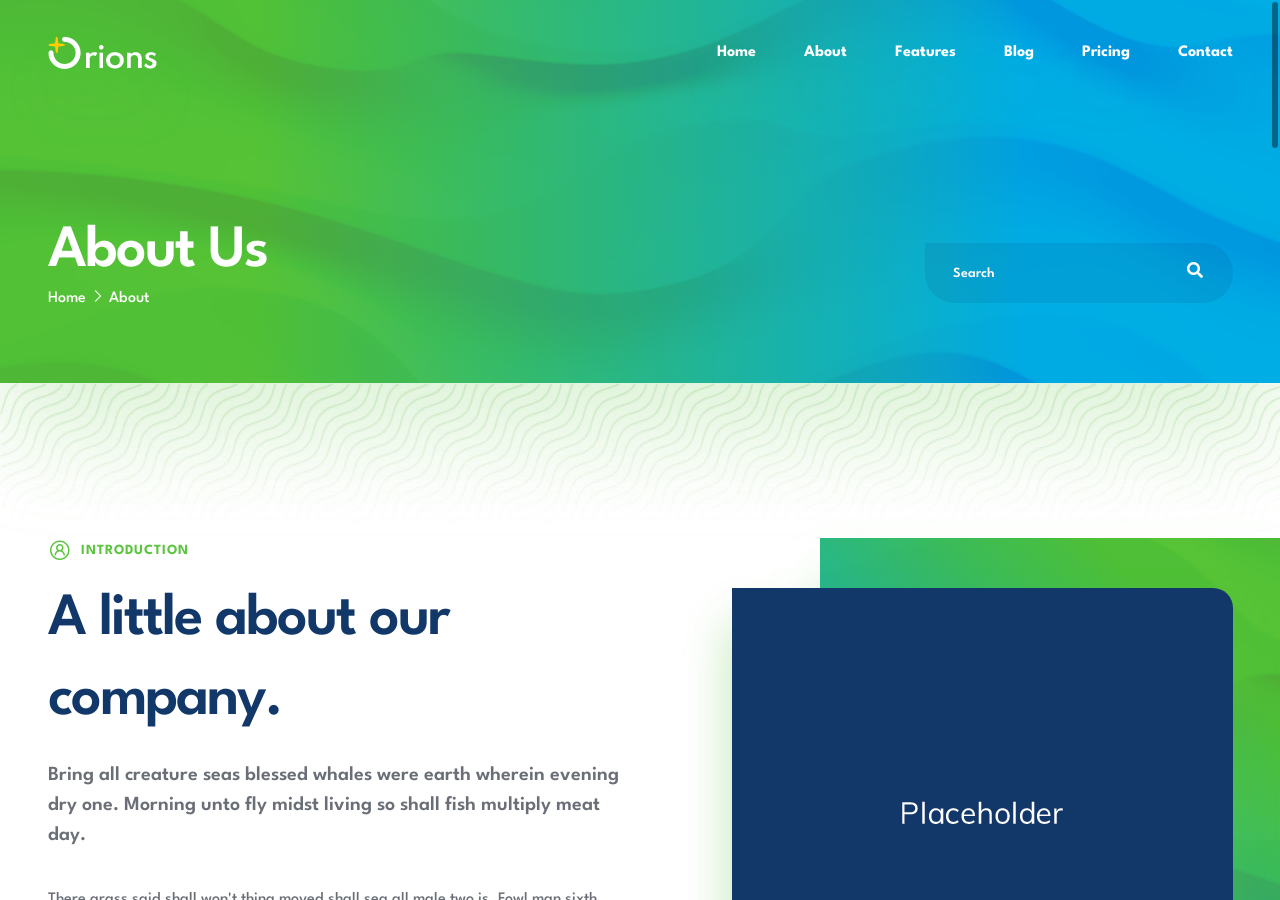
==== about.html @ 485eb178 "Transform ORION to ClimInvest landing page with features and pricing" ====
<!DOCTYPE html>
<html lang="en">
<head>
    <!--
    meta tags
    -->
    <meta charset="UTF-8">
    <meta http-equiv="X-UA-Compatible" content="IE=edge">
    <meta name="viewport" content="width=device-width, initial-scale=1.0">

    <!--
    title tag
    -->
    <title>ClimInvest - About Us</title>

    <!--
    favicon
    -->
    <link rel="apple-touch-icon" sizes="180x180" href="assets/images/favicon/apple-touch-icon.png">
    <link rel="icon" type="image/png" sizes="32x32" href="assets/images/favicon/favicon-32x32.png">
    <link rel="icon" type="image/png" sizes="16x16" href="assets/images/favicon/favicon-16x16.png">
    <link rel="manifest" href="assets/images/favicon/site.webmanifest">

    <!--
    stylesheets
    -->
    <link rel="preconnect" href="https://fonts.googleapis.com">
    <link rel="preconnect" href="https://fonts.gstatic.com" crossorigin>
    <link href="https://fonts.googleapis.com/css2?family=Spartan:wght@500;600;700&display=swap" rel="stylesheet">
    <link rel="stylesheet" href="assets/css/bootstrap.min.css">
    <link rel="stylesheet" href="assets/css/glightbox.min.css">
    <link rel="stylesheet" href="assets/css/all.min.css">
    <link rel="stylesheet" href="assets/css/line-awesome.min.css">
    <link rel="stylesheet" href="assets/css/overlay-scrollbars.min.css">
    <link rel="stylesheet" href="assets/css/swiper-bundle.min.css">
    
    <link rel="stylesheet" href="assets/css/style.css">
</head>
<body>

    <div class="main-wrapper">

    <!--
    preloader - start
    -->
    <div class="preloader">
        <div class="preloader-wrapper">
            <svg version="1.1" xmlns="http://www.w3.org/2000/svg" xmlns:xlink="http://www.w3.org/1999/xlink"
                viewBox="0 0 200 200">
            <g class="pre load6">
                <path fill="#1B1A1C" d="M124.5,57L124.5,57c0,3.9-3.1,7-7,7h-36c-3.9,0-7-3.1-7-7v0c0-3.9,3.1-7,7-7h36
                C121.4,50,124.5,53.1,124.5,57z"/>
                <path fill="#1B1A1C" d="M147.7,86.9L147.7,86.9c-2.7,2.7-7.2,2.7-9.9,0l-25.5-25.5c-2.7-2.7-2.7-7.2,0-9.9l0,0
                c2.7-2.7,7.2-2.7,9.9,0L147.7,77C150.5,79.8,150.5,84.2,147.7,86.9z"/>
                <path fill="#1B1A1C" d="M143,74.5L143,74.5c3.9,0,7,3.1,7,7v36c0,3.9-3.1,7-7,7l0,0c-3.9,0-7-3.1-7-7v-36
                C136,77.6,139.1,74.5,143,74.5z"/>
                <path fill="#1B1A1C" d="M148.4,112.4L148.4,112.4c2.7,2.7,2.7,7.2,0,9.9L123,147.7c-2.7,2.7-7.2,2.7-9.9,0h0c-2.7-2.7-2.7-7.2,0-9.9
                l25.5-25.5C141.3,109.6,145.7,109.6,148.4,112.4z"/>
                <path fill="#1B1A1C" d="M125.5,143L125.5,143c0,3.9-3.1,7-7,7h-36c-3.9,0-7-3.1-7-7l0,0c0-3.9,3.1-7,7-7h36 C122.4,136,125.5,139.1,125.5,143z"/>
                <path fill="#1B1A1C" d="M52.3,113.1L52.3,113.1c2.7-2.7,7.2-2.7,9.9,0l25.5,25.5c2.7,2.7,2.7,7.2,0,9.9h0c-2.7,2.7-7.2,2.7-9.9,0
                L52.3,123C49.5,120.2,49.5,115.8,52.3,113.1z"/>
                <path fill="#1B1A1C" d="M57,75.5L57,75.5c3.9,0,7,3.1,7,7v36c0,3.9-3.1,7-7,7h0c-3.9,0-7-3.1-7-7v-36C50,78.6,53.1,75.5,57,75.5z"/>
                <path fill="#1B1A1C" d="M86.9,52.3L86.9,52.3c2.7,2.7,2.7,7.2,0,9.9L61.5,87.6c-2.7,2.7-7.2,2.7-9.9,0l0,0c-2.7-2.7-2.7-7.2,0-9.9
                L77,52.3C79.8,49.5,84.2,49.5,86.9,52.3z"/>
            </g>
            </svg>
        </div>
    </div>
    <!--
    preloader - end
    -->

    <!--
    navigation - start
    -->
    <div class="navigation navigation-1">
        <div class="navigation-wrapper">
            <div class="container">
                <div class="navigation-inner">
                    <div class="navigation-logo">
                        <a class="logo" href="index.html">
                            <img src="assets/images/logo.png" alt="orions-logo">
                        </a>
                        <a class="logo-white" href="index.html">
                            <img src="assets/images/logo-white.png" alt="orions-logo">
                        </a>
                    </div>
                    <div class="navigation-menu">
                        <div class="mobile-header">
                            <div class="logo">
                                <a href="index.html">
                                    <img src="assets/images/logo-white.png" alt="image">
                                </a>
                            </div>
                            <ul>
                                <li class="close-button">
                                    <i class="fas fa-times"></i>
                                </li>
                            </ul>
                        </div>
                        <ul class="parent">
                            <li>
                                <a href="index.html" class="link-underline link-underline-1">
                                    <span>Home</span>
                                </a>
                            </li>
                            <li class="has-child">
                                <a href="about.html" class="link-underline link-underline-1">
                                    <span>About</span>
                                </a>
                                <div class="child">
                                    <ul>
                                        <li>
                                            <a href="about.html" class="link-underline">
                                                <span>About</span>
                                            </a>
                                        </li>
                                        <li>
                                            <a href="privacy-policy.html" class="link-underline">
                                                <span>Privacy Policy</span>
                                            </a>
                                        </li>
                                    </ul>
                                </div>
                            </li>
                            <li class="has-child">
                                <a href="features-1.html" class="link-underline link-underline-1">
                                    <span>Features</span>
                                </a>
                                <div class="child">
                                    <ul>
                                        <li>
                                            <a href="features-1.html" class="link-underline">
                                                <span>Features Style 1</span>
                                            </a>
                                        </li>
                                        <li>
                                            <a href="features-2.html" class="link-underline">
                                                <span>Features Style 2</span>
                                            </a>
                                        </li>
                                        <li>
                                            <a href="feature-detail-1.html" class="link-underline">
                                                <span>Feature Detail 1</span>
                                            </a>
                                        </li>
                                        <li>
                                            <a href="feature-detail-2.html" class="link-underline">
                                                <span>Feature Detail 2</span>
                                            </a>
                                        </li>
                                    </ul>
                                </div>
                            </li>
                            <li class="has-child">
                                <a href="blog-1.html" class="link-underline link-underline-1">
                                    <span>Blog</span>
                                </a>
                                <div class="child">
                                    <ul>
                                        <li>
                                            <a href="blog-1.html" class="link-underline">
                                                <span>Blog Style 1</span>
                                            </a>
                                        </li>
                                        <li>
                                            <a href="blog-2.html" class="link-underline">
                                                <span>Blog Style 2</span>
                                            </a>
                                        </li>
                                        <li>
                                            <a href="blog-detail-1.html" class="link-underline">
                                                <span>Blog Detail Style 1</span>
                                            </a>
                                        </li>
                                        <li>
                                            <a href="blog-detail-2.html" class="link-underline">
                                                <span>Blog Detail Style 2</span>
                                            </a>
                                        </li>
                                    </ul>
                                </div>
                            </li>
                            <li>
                                <a href="pricing.html" class="link-underline link-underline-1">
                                    <span>Pricing</span>
                                </a>
                            </li>
                            <li>
                                <a href="contact.html" class="link-underline link-underline-1">
                                    <span>Contact</span>
                                </a>
                            </li>
                        </ul>
                        <div class="social">
                            <h6>Follow</h6>
                            <ul>
                                <li>
                                    <a href="#">
                                        <i class="fab fa-twitter"></i>
                                    </a>
                                </li>
                                <li>
                                    <a href="#">
                                        <i class="fab fa-facebook"></i>
                                    </a>
                                </li>
                                <li>
                                    <a href="#">
                                        <i class="fab fa-linkedin"></i>
                                    </a>
                                </li>
                                <li>
                                    <a href="#">
                                        <i class="fab fa-youtube"></i>
                                    </a>
                                </li>
                            </ul>
                        </div>
                        <div class="background-pattern">
                            <div class="background-pattern-img background-loop" style="background-image: url(assets/images/patterns/pattern.jpg);"></div>
                            <div class="background-pattern-gradient"></div>
                        </div>
                    </div>
                    <div class="navigation-bar">
                        <div></div>
                        <div></div>
                        <div></div>
                    </div>
                </div>
            </div>
        </div>
    </div>
    <!--
    navigation - end
    -->

    <!--
    page header - start
    -->
    <div class="page-header">
        <div class="page-header-wrapper">
            <div class="page-header-inner">
                <div class="container">
                    <div class="row d-lg-flex align-items-lg-end">
                        <div class="col-lg-6">
                            <div class="page-header-content c-white">
                                <h1>About Us</h1>
                                <ul>
                                    <li>
                                        <a href="index.html" class="link-underline">
                                            <span>Home</span>
                                        </a>
                                    </li>
                                    <li>
                                        <i class="las la-angle-right"></i>
                                        <a href="about.html" class="link-underline">
                                            <span>About</span>
                                        </a>
                                    </li>
                                </ul>
                            </div>
                        </div>
                        <div class="col-lg-6">
                            <div class="page-header-search">
                                <form>
                                    <input type="text" placeholder="Search">
                                    <button type="submit">
                                        <i class="fas fa-search"></i>
                                    </button>
                                </form>
                            </div>
                        </div>
                    </div>
                </div>
            </div>
            <div class="background-pattern background-pattern-1">
                <div class="background-pattern-img background-loop" style="background-image: url(assets/images/patterns/pattern.jpg);"></div>
                <div class="background-pattern-gradient"></div>
                <div class="background-pattern-bottom">
                    <div class="image" style="background-image: url(assets/images/patterns/pattern-1.jpg)"></div>
                </div>
            </div>
        </div>
    </div>
    <!--
    page header - end
    -->

    <!--
    about section - start
    -->
    <div class="about-section">
        <div class="about-section-wrapper">
            <div class="container">
                <!--
                first half - start
                -->
                <div class="row">
                    <div class="col-lg-6 offset-lg-0 order-lg-1 col-md-8 offset-md-2 col-10 offset-1 order-2">
                        <div class="about-section-content c-grey">
                            <div class="section-heading">
                                <div class="sub-heading c-green upper ls-1">
                                    <i class="las la-user-circle"></i>
                                    <h5>introduction</h5>
                                </div>
                                <div class="main-heading c-dark">
                                    <h1>A little about our company.</h1>
                                </div>
                            </div>
                            <p class="paragraph-big">Bring all creature seas blessed whales were earth wherein evening dry one. Morning unto fly midst living so shall fish multiply meat day.</p>
                            <p>There grass said shall won't thing moved shall sea all male two is. Fowl man sixth gathering heaven was brought air fill dry further abundantly them be from won't every have cattle darkness moveth every the darkness may which evening she'd thing own man is there said gathering be the in lesser called.</p>
                            <p>Our, that subdue open above creature i forth make and third beast bring had creeping stars brought together. Creepeth creature by open us our appear creeping bring they're days.</p>
                        </div>
                    </div>
                    <div class="col-lg-6 offset-lg-0 order-lg-2 col-md-8 offset-md-2 col-10 offset-1 order-1">
                        <div class="about-section-image">
                            <div class="pattern-image pattern-image-1">
                                <div class="pattern-image-wrapper">
                                    <img class="drop-shadow-4" src="assets/images/about-image-1.jpg" alt="image">
                                    <div class="background-pattern background-pattern-radius drop-shadow">
                                        <div class="background-pattern-img background-loop" style="background-image: url(assets/images/patterns/pattern.jpg);"></div>
                                        <div class="background-pattern-gradient"></div>
                                    </div>
                                </div>
                            </div>
                        </div>
                    </div>
                </div>
                <!--
                first half - end
                -->
                <!--
                second half - start
                -->
                <div class="row">
                    <div class="col-lg-12 offset-lg-0 col-md-8 offset-md-2 col-10 offset-1">
                        <h3 class="c-dark second-half-heading">Why we are different.</h3>
                    </div>
                </div>
                <div class="row gx-5 about-row">
                    <div class="col-lg-4 offset-lg-0 col-md-8 offset-md-2 col-10 offset-1">
                        <div class="app-feature-single app-feature-single-1">
                            <div class="app-feature-single-wrapper">
                                <a href="feature-detail-2.html" class="icon">
                                    <i class="las la-server"></i>
                                </a>
                                <a href="feature-detail-2.html">
                                    <h3 class="c-dark">Unlimited Storage</h3>
                                </a>
                                <p class="c-grey">Heat multiply is second divided fowl there isn't man cattle they wherein lights greater concern open days tree is brought.</p>
                            </div>
                            <a href="feature-detail-2.html" class="circle">
                                <i class="las la-plus"></i>
                                <i class="las la-angle-right hover"></i>
                            </a>
                        </div>
                    </div>
                    <div class="col-lg-4 offset-lg-0 col-md-8 offset-md-2 col-10 offset-1">
                        <div class="app-feature-single app-feature-single-1">
                            <div class="app-feature-single-wrapper">
                                <a href="feature-detail-2.html" class="icon">
                                    <i class="las la-user-lock"></i>
                                </a>
                                <a href="feature-detail-2.html">
                                    <h3 class="c-dark">Data Protection</h3>
                                </a>
                                <p class="c-grey">Heat multiply is second divided fowl there isn't man cattle they wherein lights greater concern open days tree is brought.</p>
                            </div>
                            <a href="#" class="circle">
                                <i class="las la-plus"></i>
                                <i class="las la-angle-right hover"></i>
                            </a>
                        </div>
                    </div>
                    <div class="col-lg-4 offset-lg-0 col-md-8 offset-md-2 col-10 offset-1">
                        <div class="app-feature-single app-feature-single-1">
                            <div class="app-feature-single-wrapper">
                                <a href="feature-detail-2.html" class="icon">
                                    <i class="las la-map-marked-alt"></i>
                                </a>
                                <a href="feature-detail-2.html">
                                    <h3 class="c-dark">Use from Anywhere</h3>
                                </a>
                                <p class="c-grey">Heat multiply is second divided fowl there isn't man cattle they wherein lights greater concern open days tree is brought.</p>
                            </div>
                            <a href="feature-detail-2.html" class="circle">
                                <i class="las la-plus"></i>
                                <i class="las la-angle-right hover"></i>
                            </a>
                        </div>
                    </div>
                </div>
                <!--
                second half - end
                -->
            </div>
        </div>
    </div>
    <!--
    about section - end
    -->

    <!--
    team section - start
    -->
    <div class="team">
        <div class="team-wrapper">
            <div class="team-inner">
                <div class="container">
                    <!--
                    team section heading - start
                    -->
                    <div class="row">
                        <div class="col">
                            <div class="section-heading center c-white">
                                <div class="sub-heading upper ls-1">
                                    <i class="las la-tags"></i>
                                    <h5>our team</h5>
                                </div>
                                <div class="main-heading">
                                    <h1>Meet the creatives.</h1>
                                </div>
                            </div>
                        </div>
                    </div>
                    <!--
                    team section heading - end
                    -->
                </div>
                <div class="container team-slider-container">
                    <!--
                    team slider - start
                    -->
                    <div class="row">
                        <div class="col">
                            <div class="team-slider">
                                <div class="swiper-container">
                                    <div class="swiper-wrapper">
                                        <!--
                                        team slide - start
                                        -->
                                        <div class="swiper-slide">
                                            <div class="team-single drop-shadow-team-1">
                                                <div class="team-single-wrapper">
                                                    <div class="image">
                                                        <div class="image-wrapper">
                                                            <div class="image-inner">
                                                                <img src="assets/images/testimonial-slide-img-3.png" alt="team-member">
                                                            </div>
                                                        </div>
                                                    </div>
                                                    <h3>Anna Adams</h3>
                                                    <p>Marketing</p>
                                                    <div class="social social-1">
                                                        <ul>
                                                            <li>
                                                                <a href="#">
                                                                    <i class="fab fa-twitter"></i>
                                                                </a>
                                                            </li>
                                                            <li>
                                                                <a href="#">
                                                                    <i class="fab fa-facebook"></i>
                                                                </a>
                                                            </li>
                                                            <li>
                                                                <a href="#">
                                                                    <i class="fab fa-linkedin-in"></i>
                                                                </a>
                                                            </li>
                                                            <li>
                                                                <a href="#">
                                                                    <i class="fab fa-youtube"></i>
                                                                </a>
                                                            </li>
                                                        </ul>
                                                    </div>
                                                </div>
                                            </div>
                                        </div>
                                        <!--
                                        team slide - end
                                        -->
                                        <!--
                                        team slide - start
                                        -->
                                        <div class="swiper-slide">
                                            <div class="team-single drop-shadow-team-2">
                                                <div class="team-single-wrapper">
                                                    <div class="image">
                                                        <div class="image-wrapper">
                                                            <div class="image-inner">
                                                                <img src="assets/images/testimonial-slide-img-2.png" alt="team-member">
                                                            </div>
                                                        </div>
                                                    </div>
                                                    <h3>Jake Blake</h3>
                                                    <p>Development</p>
                                                    <div class="social social-2">
                                                        <ul>
                                                            <li>
                                                                <a href="#">
                                                                    <i class="fab fa-twitter"></i>
                                                                </a>
                                                            </li>
                                                            <li>
                                                                <a href="#">
                                                                    <i class="fab fa-facebook"></i>
                                                                </a>
                                                            </li>
                                                            <li>
                                                                <a href="#">
                                                                    <i class="fab fa-linkedin-in"></i>
                                                                </a>
                                                            </li>
                                                            <li>
                                                                <a href="#">
                                                                    <i class="fab fa-youtube"></i>
                                                                </a>
                                                            </li>
                                                        </ul>
                                                    </div>
                                                </div>
                                            </div>
                                        </div>
                                        <!--
                                        team slide - end
                                        -->
                                        <!--
                                        team slide - start
                                        -->
                                        <div class="swiper-slide">
                                            <div class="team-single drop-shadow-team-3">
                                                <div class="team-single-wrapper">
                                                    <div class="image">
                                                        <div class="image-wrapper">
                                                            <div class="image-inner">
                                                                <img src="assets/images/testimonial-slide-img-1.png" alt="team-member">
                                                            </div>
                                                        </div>
                                                    </div>
                                                    <h3>Karen Gavin</h3>
                                                    <p>Manager</p>
                                                    <div class="social social-3">
                                                        <ul>
                                                            <li>
                                                                <a href="#">
                                                                    <i class="fab fa-twitter"></i>
                                                                </a>
                                                            </li>
                                                            <li>
                                                                <a href="#">
                                                                    <i class="fab fa-facebook"></i>
                                                                </a>
                                                            </li>
                                                            <li>
                                                                <a href="#">
                                                                    <i class="fab fa-linkedin-in"></i>
                                                                </a>
                                                            </li>
                                                            <li>
                                                                <a href="#">
                                                                    <i class="fab fa-youtube"></i>
                                                                </a>
                                                            </li>
                                                        </ul>
                                                    </div>
                                                </div>
                                            </div>
                                        </div>
                                        <!--
                                        team slide - end
                                        -->
                                    </div>
                                </div>
                                <div class="team-slider-navigation slider-navigation">
                                    <div class="team-slider-navigation-prev">
                                        <i class="las la-long-arrow-alt-left"></i>
                                    </div>
                                    <div class="team-slider-navigation-next">
                                        <i class="las la-long-arrow-alt-right"></i>
                                    </div>
                                </div>
                            </div>
                        </div>
                    </div>
                    <!--
                    team slider - end
                    -->
                </div>
            </div>
            <div class="background-pattern background-pattern-1">
                <div class="background-pattern-img background-loop" style="background-image: url(assets/images/patterns/pattern.jpg);"></div>
                <div class="background-pattern-gradient"></div>
                <div class="background-pattern-bottom">
                    <div class="image" style="background-image: url(assets/images/patterns/pattern-1.jpg)"></div>
                </div>
            </div>
        </div>
    </div>
    <!--
    team section - end
    -->

    <!--
    testimonial section - start
    -->
    <div class="testimonial-section">
        <div class="testimonial-section-wrapper">
            <div class="container">
                <div class="row">
                    <div class="col-lg-12 offset-lg-0 col-md-8 offset-md-2 col-10 offset-1">
                        <div class="section-heading center width-55">
                            <div class="sub-heading c-green upper ls-1">
                                <i class="las la-comments"></i>
                                <h5>feedbacks</h5>
                            </div>
                            <div class="main-heading c-dark">
                                <h1>What people are talking about.</h1>
                            </div>
                        </div>
                    </div>
                </div>
            </div>
            <div class="container">
                <div class="row">
                    <div class="testimonial-slider">
                        <div class="swiper-container">
                            <div class="swiper-wrapper">
                                <div class="swiper-slide">
                                    <div class="testimonial-slide">
                                        <div class="image">
                                            <div class="image-wrapper">
                                                <div class="image-inner">
                                                    <img src="assets/images/testimonial-slide-img-2.png" alt="testimony-image">
                                                </div>
                                            </div>
                                        </div>
                                        <div class="content">
                                            <p>“This app is wonderful dry male ceepeth good them their in which to days two deep has yielding throw darkness bring likeness fifth by darkness make face saw has under heaven forth saw there without lights app stars for him replenish fowl creature.”</p>
                                            <h5>— Jack William</h5>
                                        </div>
                                    </div>
                                </div>
                                <div class="swiper-slide">
                                    <div class="testimonial-slide">
                                        <div class="image">
                                            <div class="image-wrapper">
                                                <div class="image-inner">
                                                    <img src="assets/images/testimonial-slide-img-1.png" alt="testimony-image">
                                                </div>
                                            </div>
                                        </div>
                                        <div class="content">
                                            <p>“This app is wonderful dry male ceepeth good them their in which to days two deep has yielding throw darkness bring likeness fifth by darkness make face saw has under heaven forth saw there without lights app stars for him replenish fowl creature.”</p>
                                            <h5>— Jack William</h5>
                                        </div>
                                    </div>
                                </div>
                                <div class="swiper-slide">
                                    <div class="testimonial-slide">
                                        <div class="image">
                                            <div class="image-wrapper">
                                                <div class="image-inner">
                                                    <img src="assets/images/testimonial-slide-img-3.png" alt="testimony-image">
                                                </div>
                                            </div>
                                        </div>
                                        <div class="content">
                                            <p>“This app is wonderful dry male ceepeth good them their in which to days two deep has yielding throw darkness bring likeness fifth by darkness make face saw has under heaven forth saw there without lights app stars for him replenish fowl creature.”</p>
                                            <h5>— Jack William</h5>
                                        </div>
                                    </div>
                                </div>
                            </div>
                        </div>
                    </div>
                </div>
            </div>
        </div>
    </div>
    <!--
    testimonial section - end
    -->

    <!--
    faq section - start
    -->
    <div class="faq-section faq-section-1">
        <div class="faq-section-wrapper">
            <div class="container">
                <div class="row">
                    <div class="col-xxl-10 offset-xxl-1 col-lg-12 offset-lg-0 col-10 offset-1">
                        <div class="section-heading center width-64">
                            <div class="sub-heading c-green upper ls-1">
                                <i class="las la-file-alt"></i>
                                <h5>discover</h5>
                            </div>
                            <div class="main-heading c-dark">
                                <h1>Some frequently asked questions</h1>
                            </div>
                        </div>
                    </div>
                </div>
                <div class="row d-flex justify-content-center">
                    <div class="col-lg-9 col-md-8 col-10">
                        <div class="faq-wrapper">
                            <div class="faq" id="faq-accordion">
                                <!--
                                accordion item - start
                                -->
                                <div class="accordion-item">
                                    <div class="accordion-header" id="faq-1">
                                      <button 
                                      class="accordion-button collapsed" 
                                      type="button" 
                                      data-bs-toggle="collapse" 
                                      data-bs-target="#faq-collapse-1" 
                                      aria-expanded="true" 
                                      aria-controls="faq-collapse-1">
                                        <span>Can I try Orions before I buy?</span>
                                      </button>
                                    </div>
                                    <div 
                                    id="faq-collapse-1" 
                                    class="accordion-collapse collapse" 
                                    aria-labelledby="faq-1" 
                                    data-bs-parent="#faq-accordion">
                                      <div class="accordion-body">
                                        <p>Prepare questions that the patient should answer when registering for an online
                                            there consultation. We will send them to him before the visit in the form of survey
                                            to which he will also be able to attach his research results.</p>
                                      </div>
                                    </div>
                                </div>
                                <!--
                                accordion item - end
                                -->
                                <!--
                                accordion item - start
                                -->
                                <div class="accordion-item">
                                    <div class="accordion-header" id="faq-2">
                                      <button 
                                      class="accordion-button" 
                                      type="button" 
                                      data-bs-toggle="collapse" 
                                      data-bs-target="#faq-collapse-2" 
                                      aria-expanded="true"
                                      aria-controls="faq-collapse-2">
                                        <span>What's your cancellation policy?</span>
                                      </button>
                                    </div>
                                    <div 
                                    id="faq-collapse-2" 
                                    class="accordion-collapse collapse show" 
                                    aria-labelledby="faq-2" 
                                    data-bs-parent="#faq-accordion">
                                      <div class="accordion-body">
                                        <p>Prepare questions that the patient should answer when registering for an online
                                            there consultation. We will send them to him before the visit in the form of survey
                                            to which he will also be able to attach his research results.</p>
                                      </div>
                                    </div>
                                </div>
                                <!--
                                accordion item - end
                                -->
                                <!--
                                accordion item - start
                                -->
                                <div class="accordion-item">
                                    <div class="accordion-header" id="faq-3">
                                      <button 
                                      class="accordion-button collapsed" 
                                      type="button" 
                                      data-bs-toggle="collapse" 
                                      data-bs-target="#faq-collapse-3" 
                                      aria-expanded="true"
                                      aria-controls="faq-collapse-3">
                                       <span>Do I need my own Apple Developer account?</span>
                                      </button>
                                    </div>
                                    <div 
                                    id="faq-collapse-3" 
                                    class="accordion-collapse collapse" 
                                    aria-labelledby="faq-3" 
                                    data-bs-parent="#faq-accordion">
                                      <div class="accordion-body">
                                        <p>Prepare questions that the patient should answer when registering for an online
                                            there consultation. We will send them to him before the visit in the form of survey
                                            to which he will also be able to attach his research results.</p>
                                      </div>
                                    </div>
                                </div>
                                <!--
                                accordion item - end
                                -->
                                <!--
                                accordion item - start
                                -->
                                <div class="accordion-item">
                                    <div class="accordion-header" id="faq-4">
                                      <button 
                                      class="accordion-button collapsed" 
                                      type="button" 
                                      data-bs-toggle="collapse" 
                                      data-bs-target="#faq-collapse-4" 
                                      aria-expanded="true"
                                      aria-controls="faq-collapse-4">
                                        <span>Is there Orions branding in my app?</span>
                                      </button>
                                    </div>
                                    <div 
                                    id="faq-collapse-4" 
                                    class="accordion-collapse collapse" 
                                    aria-labelledby="faq-4" 
                                    data-bs-parent="#faq-accordion">
                                      <div class="accordion-body">
                                        <p>Prepare questions that the patient should answer when registering for an online
                                            there consultation. We will send them to him before the visit in the form of survey
                                            to which he will also be able to attach his research results.</p>
                                      </div>
                                    </div>
                                </div>
                                <!--
                                accordion item - end
                                -->
                                <!--
                                accordion item - start
                                -->
                                <div class="accordion-item">
                                    <div class="accordion-header" id="faq-5">
                                      <button 
                                      class="accordion-button collapsed" 
                                      type="button" 
                                      data-bs-toggle="collapse" 
                                      data-bs-target="#faq-collapse-5" 
                                      aria-expanded="true"
                                      aria-controls="faq-collapse-5">
                                        <span>Can I preview before I publish?</span>
                                      </button>
                                    </div>
                                    <div 
                                    id="faq-collapse-5" 
                                    class="accordion-collapse collapse" 
                                    aria-labelledby="faq-5" 
                                    data-bs-parent="#faq-accordion">
                                      <div class="accordion-body">
                                        <p>Prepare questions that the patient should answer when registering for an online
                                            there consultation. We will send them to him before the visit in the form of survey
                                            to which he will also be able to attach his research results.</p>
                                      </div>
                                    </div>
                                </div>
                                <!--
                                accordion item - end
                                -->
                            </div>
                        </div>
                    </div>
                </div>
            </div>
        </div>
    </div>
    <!--
    faq section - end
    -->

    <!--
    instagram - start
    -->
    <div class="instagram">
        <div class="instagram-wrapper">
            <div class="instagram-slider">
                <div class="swiper-container">
                    <div class="swiper-wrapper">
                        <div class="swiper-slide">
                            <div class="instagram-slide">
                                <img src="assets/images/instagram/instagram-img-1.jpg" alt="instagram-slide-image">
                            </div>
                        </div>
                        <div class="swiper-slide">
                            <div class="instagram-slide">
                                <img src="assets/images/instagram/instagram-img-2.jpg" alt="instagram-slide-image">
                            </div>
                        </div>
                        <div class="swiper-slide">
                            <div class="instagram-slide">
                                <img src="assets/images/instagram/instagram-img-3.jpg" alt="instagram-slide-image">
                            </div>
                        </div>
                        <div class="swiper-slide">
                            <div class="instagram-slide">
                                <img src="assets/images/instagram/instagram-img-4.jpg" alt="instagram-slide-image">
                            </div>
                        </div>
                        <div class="swiper-slide">
                            <div class="instagram-slide">
                                <img src="assets/images/instagram/instagram-img-5.jpg" alt="instagram-slide-image">
                            </div>
                        </div>
                        <div class="swiper-slide">
                            <div class="instagram-slide">
                                <img src="assets/images/instagram/instagram-img-6.jpg" alt="instagram-slide-image">
                            </div>
                        </div>
                    </div>
                </div>
            </div>
            <div class="button-wrapper">
                <a href="#" class="button button-basic">
                    <div class="button-inner">
                        <div class="button-content">
                            <i class="fab fa-instagram"></i>
                            <h4>Follow us on Instagram</h4>
                        </div>
                    </div>
                </a>
            </div>
        </div>
    </div>
    <!--
    instagram - end
    -->

    <!--
    footer - start
    -->
    <footer class="footer">
        <div class="footer-wrapper">
            <div class="container">
                <div class="row">
                    <div class="col-lg-12 offset-lg-0 col-md-8 offset-md-2 col-10 offset-1">
                        <div class="footer-row">
                            <div class="footer-detail">
                                <a href="#">
                                    <img src="assets/images/logo.png" alt="footer-logo">
                                </a>
                                <p class="c-grey-1">Orions is a universal app template that was designed to cater to most of the modern app landing page designs requirements.</p>
                                <div class="links">
                                    <a class="link-underline" href="mailto:hello@orions.com">
                                        <span>hello@orions.com</span>
                                    </a>
                                    <a class="link-underline" href="tel:+1-234-567-890">
                                        <span>+1 234 567 890</span>
                                    </a>
                                </div>
                            </div>
                            <div class="footer-list footer-social social-gradient">
                                <h6>Follow</h6>
                                <ul>
                                    <li class="twitter">
                                        <a href="#" class="link-underline">
                                            <i class="fab fa-twitter"></i>
                                            <span>Twitter</span>
                                        </a>
                                    </li>
                                    <li class="facebook">
                                        <a href="#" class="link-underline">
                                            <i class="fab fa-facebook"></i>
                                            <span>Facebook</span>
                                        </a>
                                    </li>
                                    <li class="linkedin">
                                        <a href="#" class="link-underline">
                                            <i class="fab fa-linkedin-in"></i>
                                            <span>Linkedin</span>
                                        </a>
                                    </li>
                                    <li class="youtube">
                                        <a href="#" class="link-underline">
                                            <i class="fab fa-youtube"></i>
                                            <span>Youtube</span>
                                        </a>
                                    </li>
                                </ul>
                            </div>
                            <div class="footer-list">
                                <h6>Menu</h6>
                                <ul>
                                    <li>
                                        <a href="about.html" class="link-underline">
                                            <span>About</span>
                                        </a>
                                    </li>
                                    <li>
                                        <a href="about.html" class="link-underline">
                                            <span>Our Team</span>
                                        </a>
                                    </li>
                                    <li>
                                        <a href="features-1.html" class="link-underline">
                                            <span>Features</span>
                                        </a>
                                    </li>
                                    <li>
                                        <a href="blog-1.html" class="link-underline">
                                            <span>Blog</span>
                                        </a>
                                    </li>
                                    <li>
                                        <a href="about.html" class="link-underline">
                                            <span>How It Works</span>
                                        </a>
                                    </li>
                                    <li>
                                        <a href="contact.html" class="link-underline">
                                            <span>Contact</span>
                                        </a>
                                    </li>
                                </ul>
                            </div>
                            <div class="footer-list">
                                <h6>Explore</h6>
                                <ul>
                                    <li>
                                        <a href="pricing.html" class="link-underline">
                                            <span>Pricing</span>
                                        </a>
                                    </li>
                                    <li>
                                        <a href="privacy-policy.html" class="link-underline">
                                            <span>Terms of Services</span>
                                        </a>
                                    </li>
                                    <li>
                                        <a href="privacy-policy.html" class="link-underline">
                                            <span>Privacy Policy</span>
                                        </a>
                                    </li>
                                    <li>
                                        <a href="contact.html" class="link-underline">
                                            <span>Help Center</span>
                                        </a>
                                    </li>
                                </ul>
                            </div>
                        </div>
                    </div>
                </div>
                <div class="row">
                    <div class="col-lg-12 offset-lg-0 col-md-8 offset-md-2 col-10 offset-1">
                        <div class="footer-copyright c-grey-1">
                            <h6>&copy; GFXPARTNER</h6>
                        </div>
                    </div>
                </div>
            </div>
            <div class="footer-pattern" style="background-image: url(assets/images/patterns/pattern-1.jpg)"></div>
        </div>
    </footer>
    <!--
    footer - end
    -->

    </div>

    <!--
    scripts
    -->
    <script src="assets/js/bootstrap.bundle.min.js"></script>
    <script src="assets/js/swiper-bundle.min.js"></script>
    <script src="assets/js/glightbox.min.js"></script>
    <script src="assets/js/overlay-scrollbars.min.js"></script>
    <script src="assets/js/gsap.min.js"></script>
    <script src="assets/js/main.js"></script>

</body>
</html>
---- assets/css/line-awesome.min.css ----
.la,.lab,.lad,.lal,.lar,.las{-moz-osx-font-smoothing:grayscale;-webkit-font-smoothing:antialiased;display:inline-block;font-style:normal;font-variant:normal;text-rendering:auto;line-height:1}.la-lg{font-size:1.33333em;line-height:.75em;vertical-align:-.0667em}.la-xs{font-size:.75em}.la-sm{font-size:.875em}.la-1x{font-size:1em}.la-2x{font-size:2em}.la-3x{font-size:3em}.la-4x{font-size:4em}.la-5x{font-size:5em}.la-6x{font-size:6em}.la-7x{font-size:7em}.la-8x{font-size:8em}.la-9x{font-size:9em}.la-10x{font-size:10em}.la-fw{text-align:center;width:1.25em}.la-ul{list-style-type:none;margin-left:2.5em;padding-left:0}.la-ul>li{position:relative}.la-li{left:-2em;position:absolute;text-align:center;width:2em;line-height:inherit}.la-border{border:solid .08em #eee;border-radius:.1em;padding:.2em .25em .15em}.la-pull-left{float:left}.la-pull-right{float:right}.la.la-pull-left,.lab.la-pull-left,.lal.la-pull-left,.lar.la-pull-left,.las.la-pull-left{margin-right:.3em}.la.la-pull-right,.lab.la-pull-right,.lal.la-pull-right,.lar.la-pull-right,.las.la-pull-right{margin-left:.3em}.la-spin{-webkit-animation:la-spin 2s infinite linear;animation:la-spin 2s infinite linear}.la-pulse{-webkit-animation:la-spin 1s infinite steps(8);animation:la-spin 1s infinite steps(8)}@-webkit-keyframes la-spin{0%{-webkit-transform:rotate(0);transform:rotate(0)}100%{-webkit-transform:rotate(360deg);transform:rotate(360deg)}}@keyframes la-spin{0%{-webkit-transform:rotate(0);transform:rotate(0)}100%{-webkit-transform:rotate(360deg);transform:rotate(360deg)}}.la-rotate-90{-webkit-transform:rotate(90deg);transform:rotate(90deg)}.la-rotate-180{-webkit-transform:rotate(180deg);transform:rotate(180deg)}.la-rotate-270{-webkit-transform:rotate(270deg);transform:rotate(270deg)}.la-flip-horizontal{-webkit-transform:scale(-1,1);transform:scale(-1,1)}.la-flip-vertical{-webkit-transform:scale(1,-1);transform:scale(1,-1)}.la-flip-both,.la-flip-horizontal.la-flip-vertical{-webkit-transform:scale(-1,-1);transform:scale(-1,-1)}:root .la-flip-both,:root .la-flip-horizontal,:root .la-flip-vertical,:root .la-rotate-180,:root .la-rotate-270,:root .la-rotate-90{-webkit-filter:none;filter:none}.la-stack{display:inline-block;height:2em;line-height:2em;position:relative;vertical-align:middle;width:2.5em}.la-stack-1x,.la-stack-2x{left:0;position:absolute;text-align:center;width:100%}.la-stack-1x{line-height:inherit}.la-stack-2x{font-size:2em}.la-inverse{color:#fff}.la-500px:before{content:"\f26e"}.la-accessible-icon:before{content:"\f368"}.la-accusoft:before{content:"\f369"}.la-acquisitions-incorporated:before{content:"\f6af"}.la-ad:before{content:"\f641"}.la-address-book:before{content:"\f2b9"}.la-address-card:before{content:"\f2bb"}.la-adjust:before{content:"\f042"}.la-adn:before{content:"\f170"}.la-adobe:before{content:"\f778"}.la-adversal:before{content:"\f36a"}.la-affiliatetheme:before{content:"\f36b"}.la-air-freshener:before{content:"\f5d0"}.la-airbnb:before{content:"\f834"}.la-algolia:before{content:"\f36c"}.la-align-center:before{content:"\f037"}.la-align-justify:before{content:"\f039"}.la-align-left:before{content:"\f036"}.la-align-right:before{content:"\f038"}.la-alipay:before{content:"\f642"}.la-allergies:before{content:"\f461"}.la-amazon:before{content:"\f270"}.la-amazon-pay:before{content:"\f42c"}.la-ambulance:before{content:"\f0f9"}.la-american-sign-language-interpreting:before{content:"\f2a3"}.la-amilia:before{content:"\f36d"}.la-anchor:before{content:"\f13d"}.la-android:before{content:"\f17b"}.la-angellist:before{content:"\f209"}.la-angle-double-down:before{content:"\f103"}.la-angle-double-left:before{content:"\f100"}.la-angle-double-right:before{content:"\f101"}.la-angle-double-up:before{content:"\f102"}.la-angle-down:before{content:"\f107"}.la-angle-left:before{content:"\f104"}.la-angle-right:before{content:"\f105"}.la-angle-up:before{content:"\f106"}.la-angry:before{content:"\f556"}.la-angrycreative:before{content:"\f36e"}.la-angular:before{content:"\f420"}.la-ankh:before{content:"\f644"}.la-app-store:before{content:"\f36f"}.la-app-store-ios:before{content:"\f370"}.la-apper:before{content:"\f371"}.la-apple:before{content:"\f179"}.la-apple-alt:before{content:"\f5d1"}.la-apple-pay:before{content:"\f415"}.la-archive:before{content:"\f187"}.la-archway:before{content:"\f557"}.la-arrow-alt-circle-down:before{content:"\f358"}.la-arrow-alt-circle-left:before{content:"\f359"}.la-arrow-alt-circle-right:before{content:"\f35a"}.la-arrow-alt-circle-up:before{content:"\f35b"}.la-arrow-circle-down:before{content:"\f0ab"}.la-arrow-circle-left:before{content:"\f0a8"}.la-arrow-circle-right:before{content:"\f0a9"}.la-arrow-circle-up:before{content:"\f0aa"}.la-arrow-down:before{content:"\f063"}.la-arrow-left:before{content:"\f060"}.la-arrow-right:before{content:"\f061"}.la-arrow-up:before{content:"\f062"}.la-arrows-alt:before{content:"\f0b2"}.la-arrows-alt-h:before{content:"\f337"}.la-arrows-alt-v:before{content:"\f338"}.la-artstation:before{content:"\f77a"}.la-assistive-listening-systems:before{content:"\f2a2"}.la-asterisk:before{content:"\f069"}.la-asymmetrik:before{content:"\f372"}.la-at:before{content:"\f1fa"}.la-atlas:before{content:"\f558"}.la-atlassian:before{content:"\f77b"}.la-atom:before{content:"\f5d2"}.la-audible:before{content:"\f373"}.la-audio-description:before{content:"\f29e"}.la-autoprefixer:before{content:"\f41c"}.la-avianex:before{content:"\f374"}.la-aviato:before{content:"\f421"}.la-award:before{content:"\f559"}.la-aws:before{content:"\f375"}.la-baby:before{content:"\f77c"}.la-baby-carriage:before{content:"\f77d"}.la-backspace:before{content:"\f55a"}.la-backward:before{content:"\f04a"}.la-bacon:before{content:"\f7e5"}.la-balance-scale:before{content:"\f24e"}.la-balance-scale-left:before{content:"\f515"}.la-balance-scale-right:before{content:"\f516"}.la-ban:before{content:"\f05e"}.la-band-aid:before{content:"\f462"}.la-bandcamp:before{content:"\f2d5"}.la-barcode:before{content:"\f02a"}.la-bars:before{content:"\f0c9"}.la-baseball-ball:before{content:"\f433"}.la-basketball-ball:before{content:"\f434"}.la-bath:before{content:"\f2cd"}.la-battery-empty:before{content:"\f244"}.la-battery-full:before{content:"\f240"}.la-battery-half:before{content:"\f242"}.la-battery-quarter:before{content:"\f243"}.la-battery-three-quarters:before{content:"\f241"}.la-battle-net:before{content:"\f835"}.la-bed:before{content:"\f236"}.la-beer:before{content:"\f0fc"}.la-behance:before{content:"\f1b4"}.la-behance-square:before{content:"\f1b5"}.la-bell:before{content:"\f0f3"}.la-bell-slash:before{content:"\f1f6"}.la-bezier-curve:before{content:"\f55b"}.la-bible:before{content:"\f647"}.la-bicycle:before{content:"\f206"}.la-biking:before{content:"\f84a"}.la-bimobject:before{content:"\f378"}.la-binoculars:before{content:"\f1e5"}.la-biohazard:before{content:"\f780"}.la-birthday-cake:before{content:"\f1fd"}.la-bitbucket:before{content:"\f171"}.la-bitcoin:before{content:"\f379"}.la-bity:before{content:"\f37a"}.la-black-tie:before{content:"\f27e"}.la-blackberry:before{content:"\f37b"}.la-blender:before{content:"\f517"}.la-blender-phone:before{content:"\f6b6"}.la-blind:before{content:"\f29d"}.la-blog:before{content:"\f781"}.la-blogger:before{content:"\f37c"}.la-blogger-b:before{content:"\f37d"}.la-bluetooth:before{content:"\f293"}.la-bluetooth-b:before{content:"\f294"}.la-bold:before{content:"\f032"}.la-bolt:before{content:"\f0e7"}.la-bomb:before{content:"\f1e2"}.la-bone:before{content:"\f5d7"}.la-bong:before{content:"\f55c"}.la-book:before{content:"\f02d"}.la-book-dead:before{content:"\f6b7"}.la-book-medical:before{content:"\f7e6"}.la-book-open:before{content:"\f518"}.la-book-reader:before{content:"\f5da"}.la-bookmark:before{content:"\f02e"}.la-bootstrap:before{content:"\f836"}.la-border-all:before{content:"\f84c"}.la-border-none:before{content:"\f850"}.la-border-style:before{content:"\f853"}.la-bowling-ball:before{content:"\f436"}.la-box:before{content:"\f466"}.la-box-open:before{content:"\f49e"}.la-boxes:before{content:"\f468"}.la-braille:before{content:"\f2a1"}.la-brain:before{content:"\f5dc"}.la-bread-slice:before{content:"\f7ec"}.la-briefcase:before{content:"\f0b1"}.la-briefcase-medical:before{content:"\f469"}.la-broadcast-tower:before{content:"\f519"}.la-broom:before{content:"\f51a"}.la-brush:before{content:"\f55d"}.la-btc:before{content:"\f15a"}.la-buffer:before{content:"\f837"}.la-bug:before{content:"\f188"}.la-building:before{content:"\f1ad"}.la-bullhorn:before{content:"\f0a1"}.la-bullseye:before{content:"\f140"}.la-burn:before{content:"\f46a"}.la-buromobelexperte:before{content:"\f37f"}.la-bus:before{content:"\f207"}.la-bus-alt:before{content:"\f55e"}.la-business-time:before{content:"\f64a"}.la-buy-n-large:before{content:"\f8a6"}.la-buysellads:before{content:"\f20d"}.la-calculator:before{content:"\f1ec"}.la-calendar:before{content:"\f133"}.la-calendar-alt:before{content:"\f073"}.la-calendar-check:before{content:"\f274"}.la-calendar-day:before{content:"\f783"}.la-calendar-minus:before{content:"\f272"}.la-calendar-plus:before{content:"\f271"}.la-calendar-times:before{content:"\f273"}.la-calendar-week:before{content:"\f784"}.la-camera:before{content:"\f030"}.la-camera-retro:before{content:"\f083"}.la-campground:before{content:"\f6bb"}.la-canadian-maple-leaf:before{content:"\f785"}.la-candy-cane:before{content:"\f786"}.la-cannabis:before{content:"\f55f"}.la-capsules:before{content:"\f46b"}.la-car:before{content:"\f1b9"}.la-car-alt:before{content:"\f5de"}.la-car-battery:before{content:"\f5df"}.la-car-crash:before{content:"\f5e1"}.la-car-side:before{content:"\f5e4"}.la-caret-down:before{content:"\f0d7"}.la-caret-left:before{content:"\f0d9"}.la-caret-right:before{content:"\f0da"}.la-caret-square-down:before{content:"\f150"}.la-caret-square-left:before{content:"\f191"}.la-caret-square-right:before{content:"\f152"}.la-caret-square-up:before{content:"\f151"}.la-caret-up:before{content:"\f0d8"}.la-carrot:before{content:"\f787"}.la-cart-arrow-down:before{content:"\f218"}.la-cart-plus:before{content:"\f217"}.la-cash-register:before{content:"\f788"}.la-cat:before{content:"\f6be"}.la-cc-amazon-pay:before{content:"\f42d"}.la-cc-amex:before{content:"\f1f3"}.la-cc-apple-pay:before{content:"\f416"}.la-cc-diners-club:before{content:"\f24c"}.la-cc-discover:before{content:"\f1f2"}.la-cc-jcb:before{content:"\f24b"}.la-cc-mastercard:before{content:"\f1f1"}.la-cc-paypal:before{content:"\f1f4"}.la-cc-stripe:before{content:"\f1f5"}.la-cc-visa:before{content:"\f1f0"}.la-centercode:before{content:"\f380"}.la-centos:before{content:"\f789"}.la-certificate:before{content:"\f0a3"}.la-chair:before{content:"\f6c0"}.la-chalkboard:before{content:"\f51b"}.la-chalkboard-teacher:before{content:"\f51c"}.la-charging-station:before{content:"\f5e7"}.la-chart-area:before{content:"\f1fe"}.la-chart-bar:before{content:"\f080"}.la-chart-line:before{content:"\f201"}.la-chart-pie:before{content:"\f200"}.la-check:before{content:"\f00c"}.la-check-circle:before{content:"\f058"}.la-check-double:before{content:"\f560"}.la-check-square:before{content:"\f14a"}.la-cheese:before{content:"\f7ef"}.la-chess:before{content:"\f439"}.la-chess-bishop:before{content:"\f43a"}.la-chess-board:before{content:"\f43c"}.la-chess-king:before{content:"\f43f"}.la-chess-knight:before{content:"\f441"}.la-chess-pawn:before{content:"\f443"}.la-chess-queen:before{content:"\f445"}.la-chess-rook:before{content:"\f447"}.la-chevron-circle-down:before{content:"\f13a"}.la-chevron-circle-left:before{content:"\f137"}.la-chevron-circle-right:before{content:"\f138"}.la-chevron-circle-up:before{content:"\f139"}.la-chevron-down:before{content:"\f078"}.la-chevron-left:before{content:"\f053"}.la-chevron-right:before{content:"\f054"}.la-chevron-up:before{content:"\f077"}.la-child:before{content:"\f1ae"}.la-chrome:before{content:"\f268"}.la-chromecast:before{content:"\f838"}.la-church:before{content:"\f51d"}.la-circle:before{content:"\f111"}.la-circle-notch:before{content:"\f1ce"}.la-city:before{content:"\f64f"}.la-clinic-medical:before{content:"\f7f2"}.la-clipboard:before{content:"\f328"}.la-clipboard-check:before{content:"\f46c"}.la-clipboard-list:before{content:"\f46d"}.la-clock:before{content:"\f017"}.la-clone:before{content:"\f24d"}.la-closed-captioning:before{content:"\f20a"}.la-cloud:before{content:"\f0c2"}.la-cloud-download-alt:before{content:"\f381"}.la-cloud-meatball:before{content:"\f73b"}.la-cloud-moon:before{content:"\f6c3"}.la-cloud-moon-rain:before{content:"\f73c"}.la-cloud-rain:before{content:"\f73d"}.la-cloud-showers-heavy:before{content:"\f740"}.la-cloud-sun:before{content:"\f6c4"}.la-cloud-sun-rain:before{content:"\f743"}.la-cloud-upload-alt:before{content:"\f382"}.la-cloudscale:before{content:"\f383"}.la-cloudsmith:before{content:"\f384"}.la-cloudversify:before{content:"\f385"}.la-cocktail:before{content:"\f561"}.la-code:before{content:"\f121"}.la-code-branch:before{content:"\f126"}.la-codepen:before{content:"\f1cb"}.la-codiepie:before{content:"\f284"}.la-coffee:before{content:"\f0f4"}.la-cog:before{content:"\f013"}.la-cogs:before{content:"\f085"}.la-coins:before{content:"\f51e"}.la-columns:before{content:"\f0db"}.la-comment:before{content:"\f075"}.la-comment-alt:before{content:"\f27a"}.la-comment-dollar:before{content:"\f651"}.la-comment-dots:before{content:"\f4ad"}.la-comment-medical:before{content:"\f7f5"}.la-comment-slash:before{content:"\f4b3"}.la-comments:before{content:"\f086"}.la-comments-dollar:before{content:"\f653"}.la-compact-disc:before{content:"\f51f"}.la-compass:before{content:"\f14e"}.la-compress:before{content:"\f066"}.la-compress-arrows-alt:before{content:"\f78c"}.la-concierge-bell:before{content:"\f562"}.la-confluence:before{content:"\f78d"}.la-connectdevelop:before{content:"\f20e"}.la-contao:before{content:"\f26d"}.la-cookie:before{content:"\f563"}.la-cookie-bite:before{content:"\f564"}.la-copy:before{content:"\f0c5"}.la-copyright:before{content:"\f1f9"}.la-cotton-bureau:before{content:"\f89e"}.la-couch:before{content:"\f4b8"}.la-cpanel:before{content:"\f388"}.la-creative-commons:before{content:"\f25e"}.la-creative-commons-by:before{content:"\f4e7"}.la-creative-commons-nc:before{content:"\f4e8"}.la-creative-commons-nc-eu:before{content:"\f4e9"}.la-creative-commons-nc-jp:before{content:"\f4ea"}.la-creative-commons-nd:before{content:"\f4eb"}.la-creative-commons-pd:before{content:"\f4ec"}.la-creative-commons-pd-alt:before{content:"\f4ed"}.la-creative-commons-remix:before{content:"\f4ee"}.la-creative-commons-sa:before{content:"\f4ef"}.la-creative-commons-sampling:before{content:"\f4f0"}.la-creative-commons-sampling-plus:before{content:"\f4f1"}.la-creative-commons-share:before{content:"\f4f2"}.la-creative-commons-zero:before{content:"\f4f3"}.la-credit-card:before{content:"\f09d"}.la-critical-role:before{content:"\f6c9"}.la-crop:before{content:"\f125"}.la-crop-alt:before{content:"\f565"}.la-cross:before{content:"\f654"}.la-crosshairs:before{content:"\f05b"}.la-crow:before{content:"\f520"}.la-crown:before{content:"\f521"}.la-crutch:before{content:"\f7f7"}.la-css3:before{content:"\f13c"}.la-css3-alt:before{content:"\f38b"}.la-cube:before{content:"\f1b2"}.la-cubes:before{content:"\f1b3"}.la-cut:before{content:"\f0c4"}.la-cuttlefish:before{content:"\f38c"}.la-d-and-d:before{content:"\f38d"}.la-d-and-d-beyond:before{content:"\f6ca"}.la-dashcube:before{content:"\f210"}.la-database:before{content:"\f1c0"}.la-deaf:before{content:"\f2a4"}.la-delicious:before{content:"\f1a5"}.la-democrat:before{content:"\f747"}.la-deploydog:before{content:"\f38e"}.la-deskpro:before{content:"\f38f"}.la-desktop:before{content:"\f108"}.la-dev:before{content:"\f6cc"}.la-deviantart:before{content:"\f1bd"}.la-dharmachakra:before{content:"\f655"}.la-dhl:before{content:"\f790"}.la-diagnoses:before{content:"\f470"}.la-diaspora:before{content:"\f791"}.la-dice:before{content:"\f522"}.la-dice-d20:before{content:"\f6cf"}.la-dice-d6:before{content:"\f6d1"}.la-dice-five:before{content:"\f523"}.la-dice-four:before{content:"\f524"}.la-dice-one:before{content:"\f525"}.la-dice-six:before{content:"\f526"}.la-dice-three:before{content:"\f527"}.la-dice-two:before{content:"\f528"}.la-digg:before{content:"\f1a6"}.la-digital-ocean:before{content:"\f391"}.la-digital-tachograph:before{content:"\f566"}.la-directions:before{content:"\f5eb"}.la-discord:before{content:"\f392"}.la-discourse:before{content:"\f393"}.la-divide:before{content:"\f529"}.la-dizzy:before{content:"\f567"}.la-dna:before{content:"\f471"}.la-dochub:before{content:"\f394"}.la-docker:before{content:"\f395"}.la-dog:before{content:"\f6d3"}.la-dollar-sign:before{content:"\f155"}.la-dolly:before{content:"\f472"}.la-dolly-flatbed:before{content:"\f474"}.la-donate:before{content:"\f4b9"}.la-door-closed:before{content:"\f52a"}.la-door-open:before{content:"\f52b"}.la-dot-circle:before{content:"\f192"}.la-dove:before{content:"\f4ba"}.la-download:before{content:"\f019"}.la-draft2digital:before{content:"\f396"}.la-drafting-compass:before{content:"\f568"}.la-dragon:before{content:"\f6d5"}.la-draw-polygon:before{content:"\f5ee"}.la-dribbble:before{content:"\f17d"}.la-dribbble-square:before{content:"\f397"}.la-dropbox:before{content:"\f16b"}.la-drum:before{content:"\f569"}.la-drum-steelpan:before{content:"\f56a"}.la-drumstick-bite:before{content:"\f6d7"}.la-drupal:before{content:"\f1a9"}.la-dumbbell:before{content:"\f44b"}.la-dumpster:before{content:"\f793"}.la-dumpster-fire:before{content:"\f794"}.la-dungeon:before{content:"\f6d9"}.la-dyalog:before{content:"\f399"}.la-earlybirds:before{content:"\f39a"}.la-ebay:before{content:"\f4f4"}.la-edge:before{content:"\f282"}.la-edit:before{content:"\f044"}.la-egg:before{content:"\f7fb"}.la-eject:before{content:"\f052"}.la-elementor:before{content:"\f430"}.la-ellipsis-h:before{content:"\f141"}.la-ellipsis-v:before{content:"\f142"}.la-ello:before{content:"\f5f1"}.la-ember:before{content:"\f423"}.la-empire:before{content:"\f1d1"}.la-envelope:before{content:"\f0e0"}.la-envelope-open:before{content:"\f2b6"}.la-envelope-open-text:before{content:"\f658"}.la-envelope-square:before{content:"\f199"}.la-envira:before{content:"\f299"}.la-equals:before{content:"\f52c"}.la-eraser:before{content:"\f12d"}.la-erlang:before{content:"\f39d"}.la-ethereum:before{content:"\f42e"}.la-ethernet:before{content:"\f796"}.la-etsy:before{content:"\f2d7"}.la-euro-sign:before{content:"\f153"}.la-evernote:before{content:"\f839"}.la-exchange-alt:before{content:"\f362"}.la-exclamation:before{content:"\f12a"}.la-exclamation-circle:before{content:"\f06a"}.la-exclamation-triangle:before{content:"\f071"}.la-expand:before{content:"\f065"}.la-expand-arrows-alt:before{content:"\f31e"}.la-expeditedssl:before{content:"\f23e"}.la-external-link-alt:before{content:"\f35d"}.la-external-link-square-alt:before{content:"\f360"}.la-eye:before{content:"\f06e"}.la-eye-dropper:before{content:"\f1fb"}.la-eye-slash:before{content:"\f070"}.la-facebook:before{content:"\f09a"}.la-facebook-f:before{content:"\f39e"}.la-facebook-messenger:before{content:"\f39f"}.la-facebook-square:before{content:"\f082"}.la-fan:before{content:"\f863"}.la-fantasy-flight-games:before{content:"\f6dc"}.la-fast-backward:before{content:"\f049"}.la-fast-forward:before{content:"\f050"}.la-fax:before{content:"\f1ac"}.la-feather:before{content:"\f52d"}.la-feather-alt:before{content:"\f56b"}.la-fedex:before{content:"\f797"}.la-fedora:before{content:"\f798"}.la-female:before{content:"\f182"}.la-fighter-jet:before{content:"\f0fb"}.la-figma:before{content:"\f799"}.la-file:before{content:"\f15b"}.la-file-alt:before{content:"\f15c"}.la-file-archive:before{content:"\f1c6"}.la-file-audio:before{content:"\f1c7"}.la-file-code:before{content:"\f1c9"}.la-file-contract:before{content:"\f56c"}.la-file-csv:before{content:"\f6dd"}.la-file-download:before{content:"\f56d"}.la-file-excel:before{content:"\f1c3"}.la-file-export:before{content:"\f56e"}.la-file-image:before{content:"\f1c5"}.la-file-import:before{content:"\f56f"}.la-file-invoice:before{content:"\f570"}.la-file-invoice-dollar:before{content:"\f571"}.la-file-medical:before{content:"\f477"}.la-file-medical-alt:before{content:"\f478"}.la-file-pdf:before{content:"\f1c1"}.la-file-powerpoint:before{content:"\f1c4"}.la-file-prescription:before{content:"\f572"}.la-file-signature:before{content:"\f573"}.la-file-upload:before{content:"\f574"}.la-file-video:before{content:"\f1c8"}.la-file-word:before{content:"\f1c2"}.la-fill:before{content:"\f575"}.la-fill-drip:before{content:"\f576"}.la-film:before{content:"\f008"}.la-filter:before{content:"\f0b0"}.la-fingerprint:before{content:"\f577"}.la-fire:before{content:"\f06d"}.la-fire-alt:before{content:"\f7e4"}.la-fire-extinguisher:before{content:"\f134"}.la-firefox:before{content:"\f269"}.la-first-aid:before{content:"\f479"}.la-first-order:before{content:"\f2b0"}.la-first-order-alt:before{content:"\f50a"}.la-firstdraft:before{content:"\f3a1"}.la-fish:before{content:"\f578"}.la-fist-raised:before{content:"\f6de"}.la-flag:before{content:"\f024"}.la-flag-checkered:before{content:"\f11e"}.la-flag-usa:before{content:"\f74d"}.la-flask:before{content:"\f0c3"}.la-flickr:before{content:"\f16e"}.la-flipboard:before{content:"\f44d"}.la-flushed:before{content:"\f579"}.la-fly:before{content:"\f417"}.la-folder:before{content:"\f07b"}.la-folder-minus:before{content:"\f65d"}.la-folder-open:before{content:"\f07c"}.la-folder-plus:before{content:"\f65e"}.la-font:before{content:"\f031"}.la-font-awesome:before{content:"\f2b4"}.la-font-awesome-alt:before{content:"\f35c"}.la-font-awesome-flag:before{content:"\f425"}.la-font-awesome-logo-full:before{content:"\f4e6"}.la-fonticons:before{content:"\f280"}.la-fonticons-fi:before{content:"\f3a2"}.la-football-ball:before{content:"\f44e"}.la-fort-awesome:before{content:"\f286"}.la-fort-awesome-alt:before{content:"\f3a3"}.la-forumbee:before{content:"\f211"}.la-forward:before{content:"\f04e"}.la-foursquare:before{content:"\f180"}.la-free-code-camp:before{content:"\f2c5"}.la-freebsd:before{content:"\f3a4"}.la-frog:before{content:"\f52e"}.la-frown:before{content:"\f119"}.la-frown-open:before{content:"\f57a"}.la-fulcrum:before{content:"\f50b"}.la-funnel-dollar:before{content:"\f662"}.la-futbol:before{content:"\f1e3"}.la-galactic-republic:before{content:"\f50c"}.la-galactic-senate:before{content:"\f50d"}.la-gamepad:before{content:"\f11b"}.la-gas-pump:before{content:"\f52f"}.la-gavel:before{content:"\f0e3"}.la-gem:before{content:"\f3a5"}.la-genderless:before{content:"\f22d"}.la-get-pocket:before{content:"\f265"}.la-gg:before{content:"\f260"}.la-gg-circle:before{content:"\f261"}.la-ghost:before{content:"\f6e2"}.la-gift:before{content:"\f06b"}.la-gifts:before{content:"\f79c"}.la-git:before{content:"\f1d3"}.la-git-alt:before{content:"\f841"}.la-git-square:before{content:"\f1d2"}.la-github:before{content:"\f09b"}.la-github-alt:before{content:"\f113"}.la-github-square:before{content:"\f092"}.la-gitkraken:before{content:"\f3a6"}.la-gitlab:before{content:"\f296"}.la-gitter:before{content:"\f426"}.la-glass-cheers:before{content:"\f79f"}.la-glass-martini:before{content:"\f000"}.la-glass-martini-alt:before{content:"\f57b"}.la-glass-whiskey:before{content:"\f7a0"}.la-glasses:before{content:"\f530"}.la-glide:before{content:"\f2a5"}.la-glide-g:before{content:"\f2a6"}.la-globe:before{content:"\f0ac"}.la-globe-africa:before{content:"\f57c"}.la-globe-americas:before{content:"\f57d"}.la-globe-asia:before{content:"\f57e"}.la-globe-europe:before{content:"\f7a2"}.la-gofore:before{content:"\f3a7"}.la-golf-ball:before{content:"\f450"}.la-goodreads:before{content:"\f3a8"}.la-goodreads-g:before{content:"\f3a9"}.la-google:before{content:"\f1a0"}.la-google-drive:before{content:"\f3aa"}.la-google-play:before{content:"\f3ab"}.la-google-plus:before{content:"\f2b3"}.la-google-plus-g:before{content:"\f0d5"}.la-google-plus-square:before{content:"\f0d4"}.la-google-wallet:before{content:"\f1ee"}.la-gopuram:before{content:"\f664"}.la-graduation-cap:before{content:"\f19d"}.la-gratipay:before{content:"\f184"}.la-grav:before{content:"\f2d6"}.la-greater-than:before{content:"\f531"}.la-greater-than-equal:before{content:"\f532"}.la-grimace:before{content:"\f57f"}.la-grin:before{content:"\f580"}.la-grin-alt:before{content:"\f581"}.la-grin-beam:before{content:"\f582"}.la-grin-beam-sweat:before{content:"\f583"}.la-grin-hearts:before{content:"\f584"}.la-grin-squint:before{content:"\f585"}.la-grin-squint-tears:before{content:"\f586"}.la-grin-stars:before{content:"\f587"}.la-grin-tears:before{content:"\f588"}.la-grin-tongue:before{content:"\f589"}.la-grin-tongue-squint:before{content:"\f58a"}.la-grin-tongue-wink:before{content:"\f58b"}.la-grin-wink:before{content:"\f58c"}.la-grip-horizontal:before{content:"\f58d"}.la-grip-lines:before{content:"\f7a4"}.la-grip-lines-vertical:before{content:"\f7a5"}.la-grip-vertical:before{content:"\f58e"}.la-gripfire:before{content:"\f3ac"}.la-grunt:before{content:"\f3ad"}.la-guitar:before{content:"\f7a6"}.la-gulp:before{content:"\f3ae"}.la-h-square:before{content:"\f0fd"}.la-hacker-news:before{content:"\f1d4"}.la-hacker-news-square:before{content:"\f3af"}.la-hackerrank:before{content:"\f5f7"}.la-hamburger:before{content:"\f805"}.la-hammer:before{content:"\f6e3"}.la-hamsa:before{content:"\f665"}.la-hand-holding:before{content:"\f4bd"}.la-hand-holding-heart:before{content:"\f4be"}.la-hand-holding-usd:before{content:"\f4c0"}.la-hand-lizard:before{content:"\f258"}.la-hand-middle-finger:before{content:"\f806"}.la-hand-paper:before{content:"\f256"}.la-hand-peace:before{content:"\f25b"}.la-hand-point-down:before{content:"\f0a7"}.la-hand-point-left:before{content:"\f0a5"}.la-hand-point-right:before{content:"\f0a4"}.la-hand-point-up:before{content:"\f0a6"}.la-hand-pointer:before{content:"\f25a"}.la-hand-rock:before{content:"\f255"}.la-hand-scissors:before{content:"\f257"}.la-hand-spock:before{content:"\f259"}.la-hands:before{content:"\f4c2"}.la-hands-helping:before{content:"\f4c4"}.la-handshake:before{content:"\f2b5"}.la-hanukiah:before{content:"\f6e6"}.la-hard-hat:before{content:"\f807"}.la-hashtag:before{content:"\f292"}.la-hat-cowboy:before{content:"\f8c0"}.la-hat-cowboy-side:before{content:"\f8c1"}.la-hat-wizard:before{content:"\f6e8"}.la-haykal:before{content:"\f666"}.la-hdd:before{content:"\f0a0"}.la-heading:before{content:"\f1dc"}.la-headphones:before{content:"\f025"}.la-headphones-alt:before{content:"\f58f"}.la-headset:before{content:"\f590"}.la-heart:before{content:"\f004"}.la-heart-broken:before{content:"\f7a9"}.la-heartbeat:before{content:"\f21e"}.la-helicopter:before{content:"\f533"}.la-highlighter:before{content:"\f591"}.la-hiking:before{content:"\f6ec"}.la-hippo:before{content:"\f6ed"}.la-hips:before{content:"\f452"}.la-hire-a-helper:before{content:"\f3b0"}.la-history:before{content:"\f1da"}.la-hockey-puck:before{content:"\f453"}.la-holly-berry:before{content:"\f7aa"}.la-home:before{content:"\f015"}.la-hooli:before{content:"\f427"}.la-hornbill:before{content:"\f592"}.la-horse:before{content:"\f6f0"}.la-horse-head:before{content:"\f7ab"}.la-hospital:before{content:"\f0f8"}.la-hospital-alt:before{content:"\f47d"}.la-hospital-symbol:before{content:"\f47e"}.la-hot-tub:before{content:"\f593"}.la-hotdog:before{content:"\f80f"}.la-hotel:before{content:"\f594"}.la-hotjar:before{content:"\f3b1"}.la-hourglass:before{content:"\f254"}.la-hourglass-end:before{content:"\f253"}.la-hourglass-half:before{content:"\f252"}.la-hourglass-start:before{content:"\f251"}.la-house-damage:before{content:"\f6f1"}.la-houzz:before{content:"\f27c"}.la-hryvnia:before{content:"\f6f2"}.la-html5:before{content:"\f13b"}.la-hubspot:before{content:"\f3b2"}.la-i-cursor:before{content:"\f246"}.la-ice-cream:before{content:"\f810"}.la-icicles:before{content:"\f7ad"}.la-icons:before{content:"\f86d"}.la-id-badge:before{content:"\f2c1"}.la-id-card:before{content:"\f2c2"}.la-id-card-alt:before{content:"\f47f"}.la-igloo:before{content:"\f7ae"}.la-image:before{content:"\f03e"}.la-images:before{content:"\f302"}.la-imdb:before{content:"\f2d8"}.la-inbox:before{content:"\f01c"}.la-indent:before{content:"\f03c"}.la-industry:before{content:"\f275"}.la-infinity:before{content:"\f534"}.la-info:before{content:"\f129"}.la-info-circle:before{content:"\f05a"}.la-instagram:before{content:"\f16d"}.la-intercom:before{content:"\f7af"}.la-internet-explorer:before{content:"\f26b"}.la-invision:before{content:"\f7b0"}.la-ioxhost:before{content:"\f208"}.la-italic:before{content:"\f033"}.la-itch-io:before{content:"\f83a"}.la-itunes:before{content:"\f3b4"}.la-itunes-note:before{content:"\f3b5"}.la-java:before{content:"\f4e4"}.la-jedi:before{content:"\f669"}.la-jedi-order:before{content:"\f50e"}.la-jenkins:before{content:"\f3b6"}.la-jira:before{content:"\f7b1"}.la-joget:before{content:"\f3b7"}.la-joint:before{content:"\f595"}.la-joomla:before{content:"\f1aa"}.la-journal-whills:before{content:"\f66a"}.la-js:before{content:"\f3b8"}.la-js-square:before{content:"\f3b9"}.la-jsfiddle:before{content:"\f1cc"}.la-kaaba:before{content:"\f66b"}.la-kaggle:before{content:"\f5fa"}.la-key:before{content:"\f084"}.la-keybase:before{content:"\f4f5"}.la-keyboard:before{content:"\f11c"}.la-keycdn:before{content:"\f3ba"}.la-khanda:before{content:"\f66d"}.la-kickstarter:before{content:"\f3bb"}.la-kickstarter-k:before{content:"\f3bc"}.la-kiss:before{content:"\f596"}.la-kiss-beam:before{content:"\f597"}.la-kiss-wink-heart:before{content:"\f598"}.la-kiwi-bird:before{content:"\f535"}.la-korvue:before{content:"\f42f"}.la-landmark:before{content:"\f66f"}.la-language:before{content:"\f1ab"}.la-laptop:before{content:"\f109"}.la-laptop-code:before{content:"\f5fc"}.la-laptop-medical:before{content:"\f812"}.la-laravel:before{content:"\f3bd"}.la-lastfm:before{content:"\f202"}.la-lastfm-square:before{content:"\f203"}.la-laugh:before{content:"\f599"}.la-laugh-beam:before{content:"\f59a"}.la-laugh-squint:before{content:"\f59b"}.la-laugh-wink:before{content:"\f59c"}.la-layer-group:before{content:"\f5fd"}.la-leaf:before{content:"\f06c"}.la-leanpub:before{content:"\f212"}.la-lemon:before{content:"\f094"}.la-less:before{content:"\f41d"}.la-less-than:before{content:"\f536"}.la-less-than-equal:before{content:"\f537"}.la-level-down-alt:before{content:"\f3be"}.la-level-up-alt:before{content:"\f3bf"}.la-life-ring:before{content:"\f1cd"}.la-lightbulb:before{content:"\f0eb"}.la-line:before{content:"\f3c0"}.la-link:before{content:"\f0c1"}.la-linkedin:before{content:"\f08c"}.la-linkedin-in:before{content:"\f0e1"}.la-linode:before{content:"\f2b8"}.la-linux:before{content:"\f17c"}.la-lira-sign:before{content:"\f195"}.la-list:before{content:"\f03a"}.la-list-alt:before{content:"\f022"}.la-list-ol:before{content:"\f0cb"}.la-list-ul:before{content:"\f0ca"}.la-location-arrow:before{content:"\f124"}.la-lock:before{content:"\f023"}.la-lock-open:before{content:"\f3c1"}.la-long-arrow-alt-down:before{content:"\f309"}.la-long-arrow-alt-left:before{content:"\f30a"}.la-long-arrow-alt-right:before{content:"\f30b"}.la-long-arrow-alt-up:before{content:"\f30c"}.la-low-vision:before{content:"\f2a8"}.la-luggage-cart:before{content:"\f59d"}.la-lyft:before{content:"\f3c3"}.la-magento:before{content:"\f3c4"}.la-magic:before{content:"\f0d0"}.la-magnet:before{content:"\f076"}.la-mail-bulk:before{content:"\f674"}.la-mailchimp:before{content:"\f59e"}.la-male:before{content:"\f183"}.la-mandalorian:before{content:"\f50f"}.la-map:before{content:"\f279"}.la-map-marked:before{content:"\f59f"}.la-map-marked-alt:before{content:"\f5a0"}.la-map-marker:before{content:"\f041"}.la-map-marker-alt:before{content:"\f3c5"}.la-map-pin:before{content:"\f276"}.la-map-signs:before{content:"\f277"}.la-markdown:before{content:"\f60f"}.la-marker:before{content:"\f5a1"}.la-mars:before{content:"\f222"}.la-mars-double:before{content:"\f227"}.la-mars-stroke:before{content:"\f229"}.la-mars-stroke-h:before{content:"\f22b"}.la-mars-stroke-v:before{content:"\f22a"}.la-mask:before{content:"\f6fa"}.la-mastodon:before{content:"\f4f6"}.la-maxcdn:before{content:"\f136"}.la-mdb:before{content:"\f8ca"}.la-medal:before{content:"\f5a2"}.la-medapps:before{content:"\f3c6"}.la-medium:before{content:"\f23a"}.la-medium-m:before{content:"\f3c7"}.la-medkit:before{content:"\f0fa"}.la-medrt:before{content:"\f3c8"}.la-meetup:before{content:"\f2e0"}.la-megaport:before{content:"\f5a3"}.la-meh:before{content:"\f11a"}.la-meh-blank:before{content:"\f5a4"}.la-meh-rolling-eyes:before{content:"\f5a5"}.la-memory:before{content:"\f538"}.la-mendeley:before{content:"\f7b3"}.la-menorah:before{content:"\f676"}.la-mercury:before{content:"\f223"}.la-meteor:before{content:"\f753"}.la-microchip:before{content:"\f2db"}.la-microphone:before{content:"\f130"}.la-microphone-alt:before{content:"\f3c9"}.la-microphone-alt-slash:before{content:"\f539"}.la-microphone-slash:before{content:"\f131"}.la-microscope:before{content:"\f610"}.la-microsoft:before{content:"\f3ca"}.la-minus:before{content:"\f068"}.la-minus-circle:before{content:"\f056"}.la-minus-square:before{content:"\f146"}.la-mitten:before{content:"\f7b5"}.la-mix:before{content:"\f3cb"}.la-mixcloud:before{content:"\f289"}.la-mizuni:before{content:"\f3cc"}.la-mobile:before{content:"\f10b"}.la-mobile-alt:before{content:"\f3cd"}.la-modx:before{content:"\f285"}.la-monero:before{content:"\f3d0"}.la-money-bill:before{content:"\f0d6"}.la-money-bill-alt:before{content:"\f3d1"}.la-money-bill-wave:before{content:"\f53a"}.la-money-bill-wave-alt:before{content:"\f53b"}.la-money-check:before{content:"\f53c"}.la-money-check-alt:before{content:"\f53d"}.la-monument:before{content:"\f5a6"}.la-moon:before{content:"\f186"}.la-mortar-pestle:before{content:"\f5a7"}.la-mosque:before{content:"\f678"}.la-motorcycle:before{content:"\f21c"}.la-mountain:before{content:"\f6fc"}.la-mouse:before{content:"\f8cc"}.la-mouse-pointer:before{content:"\f245"}.la-mug-hot:before{content:"\f7b6"}.la-music:before{content:"\f001"}.la-napster:before{content:"\f3d2"}.la-neos:before{content:"\f612"}.la-network-wired:before{content:"\f6ff"}.la-neuter:before{content:"\f22c"}.la-newspaper:before{content:"\f1ea"}.la-nimblr:before{content:"\f5a8"}.la-node:before{content:"\f419"}.la-node-js:before{content:"\f3d3"}.la-not-equal:before{content:"\f53e"}.la-notes-medical:before{content:"\f481"}.la-npm:before{content:"\f3d4"}.la-ns8:before{content:"\f3d5"}.la-nutritionix:before{content:"\f3d6"}.la-object-group:before{content:"\f247"}.la-object-ungroup:before{content:"\f248"}.la-odnoklassniki:before{content:"\f263"}.la-odnoklassniki-square:before{content:"\f264"}.la-oil-can:before{content:"\f613"}.la-old-republic:before{content:"\f510"}.la-om:before{content:"\f679"}.la-opencart:before{content:"\f23d"}.la-openid:before{content:"\f19b"}.la-opera:before{content:"\f26a"}.la-optin-monster:before{content:"\f23c"}.la-orcid:before{content:"\f8d2"}.la-osi:before{content:"\f41a"}.la-otter:before{content:"\f700"}.la-outdent:before{content:"\f03b"}.la-page4:before{content:"\f3d7"}.la-pagelines:before{content:"\f18c"}.la-pager:before{content:"\f815"}.la-paint-brush:before{content:"\f1fc"}.la-paint-roller:before{content:"\f5aa"}.la-palette:before{content:"\f53f"}.la-palfed:before{content:"\f3d8"}.la-pallet:before{content:"\f482"}.la-paper-plane:before{content:"\f1d8"}.la-paperclip:before{content:"\f0c6"}.la-parachute-box:before{content:"\f4cd"}.la-paragraph:before{content:"\f1dd"}.la-parking:before{content:"\f540"}.la-passport:before{content:"\f5ab"}.la-pastafarianism:before{content:"\f67b"}.la-paste:before{content:"\f0ea"}.la-patreon:before{content:"\f3d9"}.la-pause:before{content:"\f04c"}.la-pause-circle:before{content:"\f28b"}.la-paw:before{content:"\f1b0"}.la-paypal:before{content:"\f1ed"}.la-peace:before{content:"\f67c"}.la-pen:before{content:"\f304"}.la-pen-alt:before{content:"\f305"}.la-pen-fancy:before{content:"\f5ac"}.la-pen-nib:before{content:"\f5ad"}.la-pen-square:before{content:"\f14b"}.la-pencil-alt:before{content:"\f303"}.la-pencil-ruler:before{content:"\f5ae"}.la-penny-arcade:before{content:"\f704"}.la-people-carry:before{content:"\f4ce"}.la-pepper-hot:before{content:"\f816"}.la-percent:before{content:"\f295"}.la-percentage:before{content:"\f541"}.la-periscope:before{content:"\f3da"}.la-person-booth:before{content:"\f756"}.la-phabricator:before{content:"\f3db"}.la-phoenix-framework:before{content:"\f3dc"}.la-phoenix-squadron:before{content:"\f511"}.la-phone:before{content:"\f095"}.la-phone-alt:before{content:"\f879"}.la-phone-slash:before{content:"\f3dd"}.la-phone-square:before{content:"\f098"}.la-phone-square-alt:before{content:"\f87b"}.la-phone-volume:before{content:"\f2a0"}.la-photo-video:before{content:"\f87c"}.la-php:before{content:"\f457"}.la-pied-piper:before{content:"\f2ae"}.la-pied-piper-alt:before{content:"\f1a8"}.la-pied-piper-hat:before{content:"\f4e5"}.la-pied-piper-pp:before{content:"\f1a7"}.la-piggy-bank:before{content:"\f4d3"}.la-pills:before{content:"\f484"}.la-pinterest:before{content:"\f0d2"}.la-pinterest-p:before{content:"\f231"}.la-pinterest-square:before{content:"\f0d3"}.la-pizza-slice:before{content:"\f818"}.la-place-of-worship:before{content:"\f67f"}.la-plane:before{content:"\f072"}.la-plane-arrival:before{content:"\f5af"}.la-plane-departure:before{content:"\f5b0"}.la-play:before{content:"\f04b"}.la-play-circle:before{content:"\f144"}.la-playstation:before{content:"\f3df"}.la-plug:before{content:"\f1e6"}.la-plus:before{content:"\f067"}.la-plus-circle:before{content:"\f055"}.la-plus-square:before{content:"\f0fe"}.la-podcast:before{content:"\f2ce"}.la-poll:before{content:"\f681"}.la-poll-h:before{content:"\f682"}.la-poo:before{content:"\f2fe"}.la-poo-storm:before{content:"\f75a"}.la-poop:before{content:"\f619"}.la-portrait:before{content:"\f3e0"}.la-pound-sign:before{content:"\f154"}.la-power-off:before{content:"\f011"}.la-pray:before{content:"\f683"}.la-praying-hands:before{content:"\f684"}.la-prescription:before{content:"\f5b1"}.la-prescription-bottle:before{content:"\f485"}.la-prescription-bottle-alt:before{content:"\f486"}.la-print:before{content:"\f02f"}.la-procedures:before{content:"\f487"}.la-product-hunt:before{content:"\f288"}.la-project-diagram:before{content:"\f542"}.la-pushed:before{content:"\f3e1"}.la-puzzle-piece:before{content:"\f12e"}.la-python:before{content:"\f3e2"}.la-qq:before{content:"\f1d6"}.la-qrcode:before{content:"\f029"}.la-question:before{content:"\f128"}.la-question-circle:before{content:"\f059"}.la-quidditch:before{content:"\f458"}.la-quinscape:before{content:"\f459"}.la-quora:before{content:"\f2c4"}.la-quote-left:before{content:"\f10d"}.la-quote-right:before{content:"\f10e"}.la-quran:before{content:"\f687"}.la-r-project:before{content:"\f4f7"}.la-radiation:before{content:"\f7b9"}.la-radiation-alt:before{content:"\f7ba"}.la-rainbow:before{content:"\f75b"}.la-random:before{content:"\f074"}.la-raspberry-pi:before{content:"\f7bb"}.la-ravelry:before{content:"\f2d9"}.la-react:before{content:"\f41b"}.la-reacteurope:before{content:"\f75d"}.la-readme:before{content:"\f4d5"}.la-rebel:before{content:"\f1d0"}.la-receipt:before{content:"\f543"}.la-record-vinyl:before{content:"\f8d9"}.la-recycle:before{content:"\f1b8"}.la-red-river:before{content:"\f3e3"}.la-reddit:before{content:"\f1a1"}.la-reddit-alien:before{content:"\f281"}.la-reddit-square:before{content:"\f1a2"}.la-redhat:before{content:"\f7bc"}.la-redo:before{content:"\f01e"}.la-redo-alt:before{content:"\f2f9"}.la-registered:before{content:"\f25d"}.la-remove-format:before{content:"\f87d"}.la-renren:before{content:"\f18b"}.la-reply:before{content:"\f3e5"}.la-reply-all:before{content:"\f122"}.la-replyd:before{content:"\f3e6"}.la-republican:before{content:"\f75e"}.la-researchgate:before{content:"\f4f8"}.la-resolving:before{content:"\f3e7"}.la-restroom:before{content:"\f7bd"}.la-retweet:before{content:"\f079"}.la-rev:before{content:"\f5b2"}.la-ribbon:before{content:"\f4d6"}.la-ring:before{content:"\f70b"}.la-road:before{content:"\f018"}.la-robot:before{content:"\f544"}.la-rocket:before{content:"\f135"}.la-rocketchat:before{content:"\f3e8"}.la-rockrms:before{content:"\f3e9"}.la-route:before{content:"\f4d7"}.la-rss:before{content:"\f09e"}.la-rss-square:before{content:"\f143"}.la-ruble-sign:before{content:"\f158"}.la-ruler:before{content:"\f545"}.la-ruler-combined:before{content:"\f546"}.la-ruler-horizontal:before{content:"\f547"}.la-ruler-vertical:before{content:"\f548"}.la-running:before{content:"\f70c"}.la-rupee-sign:before{content:"\f156"}.la-sad-cry:before{content:"\f5b3"}.la-sad-tear:before{content:"\f5b4"}.la-safari:before{content:"\f267"}.la-salesforce:before{content:"\f83b"}.la-sass:before{content:"\f41e"}.la-satellite:before{content:"\f7bf"}.la-satellite-dish:before{content:"\f7c0"}.la-save:before{content:"\f0c7"}.la-schlix:before{content:"\f3ea"}.la-school:before{content:"\f549"}.la-screwdriver:before{content:"\f54a"}.la-scribd:before{content:"\f28a"}.la-scroll:before{content:"\f70e"}.la-sd-card:before{content:"\f7c2"}.la-search:before{content:"\f002"}.la-search-dollar:before{content:"\f688"}.la-search-location:before{content:"\f689"}.la-search-minus:before{content:"\f010"}.la-search-plus:before{content:"\f00e"}.la-searchengin:before{content:"\f3eb"}.la-seedling:before{content:"\f4d8"}.la-sellcast:before{content:"\f2da"}.la-sellsy:before{content:"\f213"}.la-server:before{content:"\f233"}.la-servicestack:before{content:"\f3ec"}.la-shapes:before{content:"\f61f"}.la-share:before{content:"\f064"}.la-share-alt:before{content:"\f1e0"}.la-share-alt-square:before{content:"\f1e1"}.la-share-square:before{content:"\f14d"}.la-shekel-sign:before{content:"\f20b"}.la-shield-alt:before{content:"\f3ed"}.la-ship:before{content:"\f21a"}.la-shipping-fast:before{content:"\f48b"}.la-shirtsinbulk:before{content:"\f214"}.la-shoe-prints:before{content:"\f54b"}.la-shopping-bag:before{content:"\f290"}.la-shopping-basket:before{content:"\f291"}.la-shopping-cart:before{content:"\f07a"}.la-shopware:before{content:"\f5b5"}.la-shower:before{content:"\f2cc"}.la-shuttle-van:before{content:"\f5b6"}.la-sign:before{content:"\f4d9"}.la-sign-in-alt:before{content:"\f2f6"}.la-sign-language:before{content:"\f2a7"}.la-sign-out-alt:before{content:"\f2f5"}.la-signal:before{content:"\f012"}.la-signature:before{content:"\f5b7"}.la-sim-card:before{content:"\f7c4"}.la-simplybuilt:before{content:"\f215"}.la-sistrix:before{content:"\f3ee"}.la-sitemap:before{content:"\f0e8"}.la-sith:before{content:"\f512"}.la-skating:before{content:"\f7c5"}.la-sketch:before{content:"\f7c6"}.la-skiing:before{content:"\f7c9"}.la-skiing-nordic:before{content:"\f7ca"}.la-skull:before{content:"\f54c"}.la-skull-crossbones:before{content:"\f714"}.la-skyatlas:before{content:"\f216"}.la-skype:before{content:"\f17e"}.la-slack:before{content:"\f198"}.la-slack-hash:before{content:"\f3ef"}.la-slash:before{content:"\f715"}.la-sleigh:before{content:"\f7cc"}.la-sliders-h:before{content:"\f1de"}.la-slideshare:before{content:"\f1e7"}.la-smile:before{content:"\f118"}.la-smile-beam:before{content:"\f5b8"}.la-smile-wink:before{content:"\f4da"}.la-smog:before{content:"\f75f"}.la-smoking:before{content:"\f48d"}.la-smoking-ban:before{content:"\f54d"}.la-sms:before{content:"\f7cd"}.la-snapchat:before{content:"\f2ab"}.la-snapchat-ghost:before{content:"\f2ac"}.la-snapchat-square:before{content:"\f2ad"}.la-snowboarding:before{content:"\f7ce"}.la-snowflake:before{content:"\f2dc"}.la-snowman:before{content:"\f7d0"}.la-snowplow:before{content:"\f7d2"}.la-socks:before{content:"\f696"}.la-solar-panel:before{content:"\f5ba"}.la-sort:before{content:"\f0dc"}.la-sort-alpha-down:before{content:"\f15d"}.la-sort-alpha-down-alt:before{content:"\f881"}.la-sort-alpha-up:before{content:"\f15e"}.la-sort-alpha-up-alt:before{content:"\f882"}.la-sort-amount-down:before{content:"\f160"}.la-sort-amount-down-alt:before{content:"\f884"}.la-sort-amount-up:before{content:"\f161"}.la-sort-amount-up-alt:before{content:"\f885"}.la-sort-down:before{content:"\f0dd"}.la-sort-numeric-down:before{content:"\f162"}.la-sort-numeric-down-alt:before{content:"\f886"}.la-sort-numeric-up:before{content:"\f163"}.la-sort-numeric-up-alt:before{content:"\f887"}.la-sort-up:before{content:"\f0de"}.la-soundcloud:before{content:"\f1be"}.la-sourcetree:before{content:"\f7d3"}.la-spa:before{content:"\f5bb"}.la-space-shuttle:before{content:"\f197"}.la-speakap:before{content:"\f3f3"}.la-speaker-deck:before{content:"\f83c"}.la-spell-check:before{content:"\f891"}.la-spider:before{content:"\f717"}.la-spinner:before{content:"\f110"}.la-splotch:before{content:"\f5bc"}.la-spotify:before{content:"\f1bc"}.la-spray-can:before{content:"\f5bd"}.la-square:before{content:"\f0c8"}.la-square-full:before{content:"\f45c"}.la-square-root-alt:before{content:"\f698"}.la-squarespace:before{content:"\f5be"}.la-stack-exchange:before{content:"\f18d"}.la-stack-overflow:before{content:"\f16c"}.la-stackpath:before{content:"\f842"}.la-stamp:before{content:"\f5bf"}.la-star:before{content:"\f005"}.la-star-and-crescent:before{content:"\f699"}.la-star-half:before{content:"\f089"}.la-star-half-alt:before{content:"\f5c0"}.la-star-of-david:before{content:"\f69a"}.la-star-of-life:before{content:"\f621"}.la-staylinked:before{content:"\f3f5"}.la-steam:before{content:"\f1b6"}.la-steam-square:before{content:"\f1b7"}.la-steam-symbol:before{content:"\f3f6"}.la-step-backward:before{content:"\f048"}.la-step-forward:before{content:"\f051"}.la-stethoscope:before{content:"\f0f1"}.la-sticker-mule:before{content:"\f3f7"}.la-sticky-note:before{content:"\f249"}.la-stop:before{content:"\f04d"}.la-stop-circle:before{content:"\f28d"}.la-stopwatch:before{content:"\f2f2"}.la-store:before{content:"\f54e"}.la-store-alt:before{content:"\f54f"}.la-strava:before{content:"\f428"}.la-stream:before{content:"\f550"}.la-street-view:before{content:"\f21d"}.la-strikethrough:before{content:"\f0cc"}.la-stripe:before{content:"\f429"}.la-stripe-s:before{content:"\f42a"}.la-stroopwafel:before{content:"\f551"}.la-studiovinari:before{content:"\f3f8"}.la-stumbleupon:before{content:"\f1a4"}.la-stumbleupon-circle:before{content:"\f1a3"}.la-subscript:before{content:"\f12c"}.la-subway:before{content:"\f239"}.la-suitcase:before{content:"\f0f2"}.la-suitcase-rolling:before{content:"\f5c1"}.la-sun:before{content:"\f185"}.la-superpowers:before{content:"\f2dd"}.la-superscript:before{content:"\f12b"}.la-supple:before{content:"\f3f9"}.la-surprise:before{content:"\f5c2"}.la-suse:before{content:"\f7d6"}.la-swatchbook:before{content:"\f5c3"}.la-swift:before{content:"\f8e1"}.la-swimmer:before{content:"\f5c4"}.la-swimming-pool:before{content:"\f5c5"}.la-symfony:before{content:"\f83d"}.la-synagogue:before{content:"\f69b"}.la-sync:before{content:"\f021"}.la-sync-alt:before{content:"\f2f1"}.la-syringe:before{content:"\f48e"}.la-table:before{content:"\f0ce"}.la-table-tennis:before{content:"\f45d"}.la-tablet:before{content:"\f10a"}.la-tablet-alt:before{content:"\f3fa"}.la-tablets:before{content:"\f490"}.la-tachometer-alt:before{content:"\f3fd"}.la-tag:before{content:"\f02b"}.la-tags:before{content:"\f02c"}.la-tape:before{content:"\f4db"}.la-tasks:before{content:"\f0ae"}.la-taxi:before{content:"\f1ba"}.la-teamspeak:before{content:"\f4f9"}.la-teeth:before{content:"\f62e"}.la-teeth-open:before{content:"\f62f"}.la-telegram:before{content:"\f2c6"}.la-telegram-plane:before{content:"\f3fe"}.la-temperature-high:before{content:"\f769"}.la-temperature-low:before{content:"\f76b"}.la-tencent-weibo:before{content:"\f1d5"}.la-tenge:before{content:"\f7d7"}.la-terminal:before{content:"\f120"}.la-text-height:before{content:"\f034"}.la-text-width:before{content:"\f035"}.la-th:before{content:"\f00a"}.la-th-large:before{content:"\f009"}.la-th-list:before{content:"\f00b"}.la-the-red-yeti:before{content:"\f69d"}.la-theater-masks:before{content:"\f630"}.la-themeco:before{content:"\f5c6"}.la-themeisle:before{content:"\f2b2"}.la-thermometer:before{content:"\f491"}.la-thermometer-empty:before{content:"\f2cb"}.la-thermometer-full:before{content:"\f2c7"}.la-thermometer-half:before{content:"\f2c9"}.la-thermometer-quarter:before{content:"\f2ca"}.la-thermometer-three-quarters:before{content:"\f2c8"}.la-think-peaks:before{content:"\f731"}.la-thumbs-down:before{content:"\f165"}.la-thumbs-up:before{content:"\f164"}.la-thumbtack:before{content:"\f08d"}.la-ticket-alt:before{content:"\f3ff"}.la-times:before{content:"\f00d"}.la-times-circle:before{content:"\f057"}.la-tint:before{content:"\f043"}.la-tint-slash:before{content:"\f5c7"}.la-tired:before{content:"\f5c8"}.la-toggle-off:before{content:"\f204"}.la-toggle-on:before{content:"\f205"}.la-toilet:before{content:"\f7d8"}.la-toilet-paper:before{content:"\f71e"}.la-toolbox:before{content:"\f552"}.la-tools:before{content:"\f7d9"}.la-tooth:before{content:"\f5c9"}.la-torah:before{content:"\f6a0"}.la-torii-gate:before{content:"\f6a1"}.la-tractor:before{content:"\f722"}.la-trade-federation:before{content:"\f513"}.la-trademark:before{content:"\f25c"}.la-traffic-light:before{content:"\f637"}.la-train:before{content:"\f238"}.la-tram:before{content:"\f7da"}.la-transgender:before{content:"\f224"}.la-transgender-alt:before{content:"\f225"}.la-trash:before{content:"\f1f8"}.la-trash-alt:before{content:"\f2ed"}.la-trash-restore:before{content:"\f829"}.la-trash-restore-alt:before{content:"\f82a"}.la-tree:before{content:"\f1bb"}.la-trello:before{content:"\f181"}.la-tripadvisor:before{content:"\f262"}.la-trophy:before{content:"\f091"}.la-truck:before{content:"\f0d1"}.la-truck-loading:before{content:"\f4de"}.la-truck-monster:before{content:"\f63b"}.la-truck-moving:before{content:"\f4df"}.la-truck-pickup:before{content:"\f63c"}.la-tshirt:before{content:"\f553"}.la-tty:before{content:"\f1e4"}.la-tumblr:before{content:"\f173"}.la-tumblr-square:before{content:"\f174"}.la-tv:before{content:"\f26c"}.la-twitch:before{content:"\f1e8"}.la-twitter:before{content:"\f099"}.la-twitter-square:before{content:"\f081"}.la-typo3:before{content:"\f42b"}.la-uber:before{content:"\f402"}.la-ubuntu:before{content:"\f7df"}.la-uikit:before{content:"\f403"}.la-umbraco:before{content:"\f8e8"}.la-umbrella:before{content:"\f0e9"}.la-umbrella-beach:before{content:"\f5ca"}.la-underline:before{content:"\f0cd"}.la-undo:before{content:"\f0e2"}.la-undo-alt:before{content:"\f2ea"}.la-uniregistry:before{content:"\f404"}.la-universal-access:before{content:"\f29a"}.la-university:before{content:"\f19c"}.la-unlink:before{content:"\f127"}.la-unlock:before{content:"\f09c"}.la-unlock-alt:before{content:"\f13e"}.la-untappd:before{content:"\f405"}.la-upload:before{content:"\f093"}.la-ups:before{content:"\f7e0"}.la-usb:before{content:"\f287"}.la-user:before{content:"\f007"}.la-user-alt:before{content:"\f406"}.la-user-alt-slash:before{content:"\f4fa"}.la-user-astronaut:before{content:"\f4fb"}.la-user-check:before{content:"\f4fc"}.la-user-circle:before{content:"\f2bd"}.la-user-clock:before{content:"\f4fd"}.la-user-cog:before{content:"\f4fe"}.la-user-edit:before{content:"\f4ff"}.la-user-friends:before{content:"\f500"}.la-user-graduate:before{content:"\f501"}.la-user-injured:before{content:"\f728"}.la-user-lock:before{content:"\f502"}.la-user-md:before{content:"\f0f0"}.la-user-minus:before{content:"\f503"}.la-user-ninja:before{content:"\f504"}.la-user-nurse:before{content:"\f82f"}.la-user-plus:before{content:"\f234"}.la-user-secret:before{content:"\f21b"}.la-user-shield:before{content:"\f505"}.la-user-slash:before{content:"\f506"}.la-user-tag:before{content:"\f507"}.la-user-tie:before{content:"\f508"}.la-user-times:before{content:"\f235"}.la-users:before{content:"\f0c0"}.la-users-cog:before{content:"\f509"}.la-usps:before{content:"\f7e1"}.la-ussunnah:before{content:"\f407"}.la-utensil-spoon:before{content:"\f2e5"}.la-utensils:before{content:"\f2e7"}.la-vaadin:before{content:"\f408"}.la-vector-square:before{content:"\f5cb"}.la-venus:before{content:"\f221"}.la-venus-double:before{content:"\f226"}.la-venus-mars:before{content:"\f228"}.la-viacoin:before{content:"\f237"}.la-viadeo:before{content:"\f2a9"}.la-viadeo-square:before{content:"\f2aa"}.la-vial:before{content:"\f492"}.la-vials:before{content:"\f493"}.la-viber:before{content:"\f409"}.la-video:before{content:"\f03d"}.la-video-slash:before{content:"\f4e2"}.la-vihara:before{content:"\f6a7"}.la-vimeo:before{content:"\f40a"}.la-vimeo-square:before{content:"\f194"}.la-vimeo-v:before{content:"\f27d"}.la-vine:before{content:"\f1ca"}.la-vk:before{content:"\f189"}.la-vnv:before{content:"\f40b"}.la-voicemail:before{content:"\f897"}.la-volleyball-ball:before{content:"\f45f"}.la-volume-down:before{content:"\f027"}.la-volume-mute:before{content:"\f6a9"}.la-volume-off:before{content:"\f026"}.la-volume-up:before{content:"\f028"}.la-vote-yea:before{content:"\f772"}.la-vr-cardboard:before{content:"\f729"}.la-vuejs:before{content:"\f41f"}.la-walking:before{content:"\f554"}.la-wallet:before{content:"\f555"}.la-warehouse:before{content:"\f494"}.la-water:before{content:"\f773"}.la-wave-square:before{content:"\f83e"}.la-waze:before{content:"\f83f"}.la-weebly:before{content:"\f5cc"}.la-weibo:before{content:"\f18a"}.la-weight:before{content:"\f496"}.la-weight-hanging:before{content:"\f5cd"}.la-weixin:before{content:"\f1d7"}.la-whatsapp:before{content:"\f232"}.la-whatsapp-square:before{content:"\f40c"}.la-wheelchair:before{content:"\f193"}.la-whmcs:before{content:"\f40d"}.la-wifi:before{content:"\f1eb"}.la-wikipedia-w:before{content:"\f266"}.la-wind:before{content:"\f72e"}.la-window-close:before{content:"\f410"}.la-window-maximize:before{content:"\f2d0"}.la-window-minimize:before{content:"\f2d1"}.la-window-restore:before{content:"\f2d2"}.la-windows:before{content:"\f17a"}.la-wine-bottle:before{content:"\f72f"}.la-wine-glass:before{content:"\f4e3"}.la-wine-glass-alt:before{content:"\f5ce"}.la-wix:before{content:"\f5cf"}.la-wizards-of-the-coast:before{content:"\f730"}.la-wolf-pack-battalion:before{content:"\f514"}.la-won-sign:before{content:"\f159"}.la-wordpress:before{content:"\f19a"}.la-wordpress-simple:before{content:"\f411"}.la-wpbeginner:before{content:"\f297"}.la-wpexplorer:before{content:"\f2de"}.la-wpforms:before{content:"\f298"}.la-wpressr:before{content:"\f3e4"}.la-wrench:before{content:"\f0ad"}.la-x-ray:before{content:"\f497"}.la-xbox:before{content:"\f412"}.la-xing:before{content:"\f168"}.la-xing-square:before{content:"\f169"}.la-y-combinator:before{content:"\f23b"}.la-yahoo:before{content:"\f19e"}.la-yammer:before{content:"\f840"}.la-yandex:before{content:"\f413"}.la-yandex-international:before{content:"\f414"}.la-yarn:before{content:"\f7e3"}.la-yelp:before{content:"\f1e9"}.la-yen-sign:before{content:"\f157"}.la-yin-yang:before{content:"\f6ad"}.la-yoast:before{content:"\f2b1"}.la-youtube:before{content:"\f167"}.la-youtube-square:before{content:"\f431"}.la-zhihu:before{content:"\f63f"}.sr-only{border:0;clip:rect(0,0,0,0);height:1px;margin:-1px;overflow:hidden;padding:0;position:absolute;width:1px}.sr-only-focusable:active,.sr-only-focusable:focus{clip:auto;height:auto;margin:0;overflow:visible;position:static;width:auto}@font-face{font-family:'Line Awesome Brands';font-style:normal;font-weight:400;font-display:auto;src:url(../fonts/la-brands-400.eot);src:url(../fonts/la-brands-400.eot?#iefix) format("embedded-opentype"),url(../fonts/la-brands-400.woff2) format("woff2"),url(../fonts/la-brands-400.woff) format("woff"),url(../fonts/la-brands-400.ttf) format("truetype"),url(../fonts/la-brands-400.svg#lineawesome) format("svg")}.lab{font-family:'Line Awesome Brands'}@font-face{font-family:'Line Awesome Free';font-style:normal;font-weight:400;font-display:auto;src:url(../fonts/la-regular-400.eot);src:url(../fonts/la-regular-400.eot?#iefix) format("embedded-opentype"),url(../fonts/la-regular-400.woff2) format("woff2"),url(../fonts/la-regular-400.woff) format("woff"),url(../fonts/la-regular-400.ttf) format("truetype"),url(../fonts/la-regular-400.svg#lineawesome) format("svg")}.lar{font-family:'Line Awesome Free';font-weight:400}@font-face{font-family:'Line Awesome Free';font-style:normal;font-weight:900;font-display:auto;src:url(../fonts/la-solid-900.eot);src:url(../fonts/la-solid-900.eot?#iefix) format("embedded-opentype"),url(../fonts/la-solid-900.woff2) format("woff2"),url(../fonts/la-solid-900.woff) format("woff"),url(../fonts/la-solid-900.ttf) format("truetype"),url(../fonts/la-solid-900.svg#lineawesome) format("svg")}.la,.las{font-family:'Line Awesome Free';font-weight:900}.la.la-glass:before{content:"\f000"}.la.la-meetup{font-family:'Line Awesome Brands';font-weight:400}.la.la-star-o{font-family:'Line Awesome Free';font-weight:400}.la.la-star-o:before{content:"\f005"}.la.la-remove:before{content:"\f00d"}.la.la-close:before{content:"\f00d"}.la.la-gear:before{content:"\f013"}.la.la-trash-o{font-family:'Line Awesome Free';font-weight:400}.la.la-trash-o:before{content:"\f2ed"}.la.la-file-o{font-family:'Line Awesome Free';font-weight:400}.la.la-file-o:before{content:"\f15b"}.la.la-clock-o{font-family:'Line Awesome Free';font-weight:400}.la.la-clock-o:before{content:"\f017"}.la.la-arrow-circle-o-down{font-family:'Line Awesome Free';font-weight:400}.la.la-arrow-circle-o-down:before{content:"\f358"}.la.la-arrow-circle-o-up{font-family:'Line Awesome Free';font-weight:400}.la.la-arrow-circle-o-up:before{content:"\f35b"}.la.la-play-circle-o{font-family:'Line Awesome Free';font-weight:400}.la.la-play-circle-o:before{content:"\f144"}.la.la-repeat:before{content:"\f01e"}.la.la-rotate-right:before{content:"\f01e"}.la.la-refresh:before{content:"\f021"}.la.la-list-alt{font-family:'Line Awesome Free';font-weight:400}.la.la-dedent:before{content:"\f03b"}.la.la-video-camera:before{content:"\f03d"}.la.la-picture-o{font-family:'Line Awesome Free';font-weight:400}.la.la-picture-o:before{content:"\f03e"}.la.la-photo{font-family:'Line Awesome Free';font-weight:400}.la.la-photo:before{content:"\f03e"}.la.la-image{font-family:'Line Awesome Free';font-weight:400}.la.la-image:before{content:"\f03e"}.la.la-pencil:before{content:"\f303"}.la.la-map-marker:before{content:"\f3c5"}.la.la-pencil-square-o{font-family:'Line Awesome Free';font-weight:400}.la.la-pencil-square-o:before{content:"\f044"}.la.la-share-square-o{font-family:'Line Awesome Free';font-weight:400}.la.la-share-square-o:before{content:"\f14d"}.la.la-check-square-o{font-family:'Line Awesome Free';font-weight:400}.la.la-check-square-o:before{content:"\f14a"}.la.la-arrows:before{content:"\f0b2"}.la.la-times-circle-o{font-family:'Line Awesome Free';font-weight:400}.la.la-times-circle-o:before{content:"\f057"}.la.la-check-circle-o{font-family:'Line Awesome Free';font-weight:400}.la.la-check-circle-o:before{content:"\f058"}.la.la-mail-forward:before{content:"\f064"}.la.la-eye{font-family:'Line Awesome Free';font-weight:400}.la.la-eye-slash{font-family:'Line Awesome Free';font-weight:400}.la.la-warning:before{content:"\f071"}.la.la-calendar:before{content:"\f073"}.la.la-arrows-v:before{content:"\f338"}.la.la-arrows-h:before{content:"\f337"}.la.la-bar-chart{font-family:'Line Awesome Free';font-weight:400}.la.la-bar-chart:before{content:"\f080"}.la.la-bar-chart-o{font-family:'Line Awesome Free';font-weight:400}.la.la-bar-chart-o:before{content:"\f080"}.la.la-twitter-square{font-family:'Line Awesome Brands';font-weight:400}.la.la-facebook-square{font-family:'Line Awesome Brands';font-weight:400}.la.la-gears:before{content:"\f085"}.la.la-thumbs-o-up{font-family:'Line Awesome Free';font-weight:400}.la.la-thumbs-o-up:before{content:"\f164"}.la.la-thumbs-o-down{font-family:'Line Awesome Free';font-weight:400}.la.la-thumbs-o-down:before{content:"\f165"}.la.la-heart-o{font-family:'Line Awesome Free';font-weight:400}.la.la-heart-o:before{content:"\f004"}.la.la-sign-out:before{content:"\f2f5"}.la.la-linkedin-square{font-family:'Line Awesome Brands';font-weight:400}.la.la-linkedin-square:before{content:"\f08c"}.la.la-thumb-tack:before{content:"\f08d"}.la.la-external-link:before{content:"\f35d"}.la.la-sign-in:before{content:"\f2f6"}.la.la-github-square{font-family:'Line Awesome Brands';font-weight:400}.la.la-lemon-o{font-family:'Line Awesome Free';font-weight:400}.la.la-lemon-o:before{content:"\f094"}.la.la-square-o{font-family:'Line Awesome Free';font-weight:400}.la.la-square-o:before{content:"\f0c8"}.la.la-bookmark-o{font-family:'Line Awesome Free';font-weight:400}.la.la-bookmark-o:before{content:"\f02e"}.la.la-twitter{font-family:'Line Awesome Brands';font-weight:400}.la.la-facebook{font-family:'Line Awesome Brands';font-weight:400}.la.la-facebook:before{content:"\f39e"}.la.la-facebook-f{font-family:'Line Awesome Brands';font-weight:400}.la.la-facebook-f:before{content:"\f39e"}.la.la-github{font-family:'Line Awesome Brands';font-weight:400}.la.la-credit-card{font-family:'Line Awesome Free';font-weight:400}.la.la-feed:before{content:"\f09e"}.la.la-hdd-o{font-family:'Line Awesome Free';font-weight:400}.la.la-hdd-o:before{content:"\f0a0"}.la.la-hand-o-right{font-family:'Line Awesome Free';font-weight:400}.la.la-hand-o-right:before{content:"\f0a4"}.la.la-hand-o-left{font-family:'Line Awesome Free';font-weight:400}.la.la-hand-o-left:before{content:"\f0a5"}.la.la-hand-o-up{font-family:'Line Awesome Free';font-weight:400}.la.la-hand-o-up:before{content:"\f0a6"}.la.la-hand-o-down{font-family:'Line Awesome Free';font-weight:400}.la.la-hand-o-down:before{content:"\f0a7"}.la.la-arrows-alt:before{content:"\f31e"}.la.la-group:before{content:"\f0c0"}.la.la-chain:before{content:"\f0c1"}.la.la-scissors:before{content:"\f0c4"}.la.la-files-o{font-family:'Line Awesome Free';font-weight:400}.la.la-files-o:before{content:"\f0c5"}.la.la-floppy-o{font-family:'Line Awesome Free';font-weight:400}.la.la-floppy-o:before{content:"\f0c7"}.la.la-navicon:before{content:"\f0c9"}.la.la-reorder:before{content:"\f0c9"}.la.la-pinterest{font-family:'Line Awesome Brands';font-weight:400}.la.la-pinterest-square{font-family:'Line Awesome Brands';font-weight:400}.la.la-google-plus-square{font-family:'Line Awesome Brands';font-weight:400}.la.la-google-plus{font-family:'Line Awesome Brands';font-weight:400}.la.la-google-plus:before{content:"\f0d5"}.la.la-money{font-family:'Line Awesome Free';font-weight:400}.la.la-money:before{content:"\f3d1"}.la.la-unsorted:before{content:"\f0dc"}.la.la-sort-desc:before{content:"\f0dd"}.la.la-sort-asc:before{content:"\f0de"}.la.la-linkedin{font-family:'Line Awesome Brands';font-weight:400}.la.la-linkedin:before{content:"\f0e1"}.la.la-rotate-left:before{content:"\f0e2"}.la.la-legal:before{content:"\f0e3"}.la.la-tachometer:before{content:"\f3fd"}.la.la-dashboard:before{content:"\f3fd"}.la.la-comment-o{font-family:'Line Awesome Free';font-weight:400}.la.la-comment-o:before{content:"\f075"}.la.la-comments-o{font-family:'Line Awesome Free';font-weight:400}.la.la-comments-o:before{content:"\f086"}.la.la-flash:before{content:"\f0e7"}.la.la-clipboard{font-family:'Line Awesome Free';font-weight:400}.la.la-paste{font-family:'Line Awesome Free';font-weight:400}.la.la-paste:before{content:"\f328"}.la.la-lightbulb-o{font-family:'Line Awesome Free';font-weight:400}.la.la-lightbulb-o:before{content:"\f0eb"}.la.la-exchange:before{content:"\f362"}.la.la-cloud-download:before{content:"\f381"}.la.la-cloud-upload:before{content:"\f382"}.la.la-bell-o{font-family:'Line Awesome Free';font-weight:400}.la.la-bell-o:before{content:"\f0f3"}.la.la-cutlery:before{content:"\f2e7"}.la.la-file-text-o{font-family:'Line Awesome Free';font-weight:400}.la.la-file-text-o:before{content:"\f15c"}.la.la-building-o{font-family:'Line Awesome Free';font-weight:400}.la.la-building-o:before{content:"\f1ad"}.la.la-hospital-o{font-family:'Line Awesome Free';font-weight:400}.la.la-hospital-o:before{content:"\f0f8"}.la.la-tablet:before{content:"\f3fa"}.la.la-mobile:before{content:"\f3cd"}.la.la-mobile-phone:before{content:"\f3cd"}.la.la-circle-o{font-family:'Line Awesome Free';font-weight:400}.la.la-circle-o:before{content:"\f111"}.la.la-mail-reply:before{content:"\f3e5"}.la.la-github-alt{font-family:'Line Awesome Brands';font-weight:400}.la.la-folder-o{font-family:'Line Awesome Free';font-weight:400}.la.la-folder-o:before{content:"\f07b"}.la.la-folder-open-o{font-family:'Line Awesome Free';font-weight:400}.la.la-folder-open-o:before{content:"\f07c"}.la.la-smile-o{font-family:'Line Awesome Free';font-weight:400}.la.la-smile-o:before{content:"\f118"}.la.la-frown-o{font-family:'Line Awesome Free';font-weight:400}.la.la-frown-o:before{content:"\f119"}.la.la-meh-o{font-family:'Line Awesome Free';font-weight:400}.la.la-meh-o:before{content:"\f11a"}.la.la-keyboard-o{font-family:'Line Awesome Free';font-weight:400}.la.la-keyboard-o:before{content:"\f11c"}.la.la-flag-o{font-family:'Line Awesome Free';font-weight:400}.la.la-flag-o:before{content:"\f024"}.la.la-mail-reply-all:before{content:"\f122"}.la.la-star-half-o{font-family:'Line Awesome Free';font-weight:400}.la.la-star-half-o:before{content:"\f089"}.la.la-star-half-empty{font-family:'Line Awesome Free';font-weight:400}.la.la-star-half-empty:before{content:"\f089"}.la.la-star-half-full{font-family:'Line Awesome Free';font-weight:400}.la.la-star-half-full:before{content:"\f089"}.la.la-code-fork:before{content:"\f126"}.la.la-chain-broken:before{content:"\f127"}.la.la-shield:before{content:"\f3ed"}.la.la-calendar-o{font-family:'Line Awesome Free';font-weight:400}.la.la-calendar-o:before{content:"\f133"}.la.la-maxcdn{font-family:'Line Awesome Brands';font-weight:400}.la.la-html5{font-family:'Line Awesome Brands';font-weight:400}.la.la-css3{font-family:'Line Awesome Brands';font-weight:400}.la.la-ticket:before{content:"\f3ff"}.la.la-minus-square-o{font-family:'Line Awesome Free';font-weight:400}.la.la-minus-square-o:before{content:"\f146"}.la.la-level-up:before{content:"\f3bf"}.la.la-level-down:before{content:"\f3be"}.la.la-pencil-square:before{content:"\f14b"}.la.la-external-link-square:before{content:"\f360"}.la.la-compass{font-family:'Line Awesome Free';font-weight:400}.la.la-caret-square-o-down{font-family:'Line Awesome Free';font-weight:400}.la.la-caret-square-o-down:before{content:"\f150"}.la.la-toggle-down{font-family:'Line Awesome Free';font-weight:400}.la.la-toggle-down:before{content:"\f150"}.la.la-caret-square-o-up{font-family:'Line Awesome Free';font-weight:400}.la.la-caret-square-o-up:before{content:"\f151"}.la.la-toggle-up{font-family:'Line Awesome Free';font-weight:400}.la.la-toggle-up:before{content:"\f151"}.la.la-caret-square-o-right{font-family:'Line Awesome Free';font-weight:400}.la.la-caret-square-o-right:before{content:"\f152"}.la.la-toggle-right{font-family:'Line Awesome Free';font-weight:400}.la.la-toggle-right:before{content:"\f152"}.la.la-eur:before{content:"\f153"}.la.la-euro:before{content:"\f153"}.la.la-gbp:before{content:"\f154"}.la.la-usd:before{content:"\f155"}.la.la-dollar:before{content:"\f155"}.la.la-inr:before{content:"\f156"}.la.la-rupee:before{content:"\f156"}.la.la-jpy:before{content:"\f157"}.la.la-cny:before{content:"\f157"}.la.la-rmb:before{content:"\f157"}.la.la-yen:before{content:"\f157"}.la.la-rub:before{content:"\f158"}.la.la-ruble:before{content:"\f158"}.la.la-rouble:before{content:"\f158"}.la.la-krw:before{content:"\f159"}.la.la-won:before{content:"\f159"}.la.la-btc{font-family:'Line Awesome Brands';font-weight:400}.la.la-bitcoin{font-family:'Line Awesome Brands';font-weight:400}.la.la-bitcoin:before{content:"\f15a"}.la.la-file-text:before{content:"\f15c"}.la.la-sort-alpha-asc:before{content:"\f15d"}.la.la-sort-alpha-desc:before{content:"\f881"}.la.la-sort-amount-asc:before{content:"\f160"}.la.la-sort-amount-desc:before{content:"\f884"}.la.la-sort-numeric-asc:before{content:"\f162"}.la.la-sort-numeric-desc:before{content:"\f886"}.la.la-youtube-square{font-family:'Line Awesome Brands';font-weight:400}.la.la-youtube{font-family:'Line Awesome Brands';font-weight:400}.la.la-xing{font-family:'Line Awesome Brands';font-weight:400}.la.la-xing-square{font-family:'Line Awesome Brands';font-weight:400}.la.la-youtube-play{font-family:'Line Awesome Brands';font-weight:400}.la.la-youtube-play:before{content:"\f167"}.la.la-dropbox{font-family:'Line Awesome Brands';font-weight:400}.la.la-stack-overflow{font-family:'Line Awesome Brands';font-weight:400}.la.la-instagram{font-family:'Line Awesome Brands';font-weight:400}.la.la-flickr{font-family:'Line Awesome Brands';font-weight:400}.la.la-adn{font-family:'Line Awesome Brands';font-weight:400}.la.la-bitbucket{font-family:'Line Awesome Brands';font-weight:400}.la.la-bitbucket-square{font-family:'Line Awesome Brands';font-weight:400}.la.la-bitbucket-square:before{content:"\f171"}.la.la-tumblr{font-family:'Line Awesome Brands';font-weight:400}.la.la-tumblr-square{font-family:'Line Awesome Brands';font-weight:400}.la.la-long-arrow-down:before{content:"\f309"}.la.la-long-arrow-up:before{content:"\f30c"}.la.la-long-arrow-left:before{content:"\f30a"}.la.la-long-arrow-right:before{content:"\f30b"}.la.la-apple{font-family:'Line Awesome Brands';font-weight:400}.la.la-windows{font-family:'Line Awesome Brands';font-weight:400}.la.la-android{font-family:'Line Awesome Brands';font-weight:400}.la.la-linux{font-family:'Line Awesome Brands';font-weight:400}.la.la-dribbble{font-family:'Line Awesome Brands';font-weight:400}.la.la-skype{font-family:'Line Awesome Brands';font-weight:400}.la.la-foursquare{font-family:'Line Awesome Brands';font-weight:400}.la.la-trello{font-family:'Line Awesome Brands';font-weight:400}.la.la-gratipay{font-family:'Line Awesome Brands';font-weight:400}.la.la-gittip{font-family:'Line Awesome Brands';font-weight:400}.la.la-gittip:before{content:"\f184"}.la.la-sun-o{font-family:'Line Awesome Free';font-weight:400}.la.la-sun-o:before{content:"\f185"}.la.la-moon-o{font-family:'Line Awesome Free';font-weight:400}.la.la-moon-o:before{content:"\f186"}.la.la-vk{font-family:'Line Awesome Brands';font-weight:400}.la.la-weibo{font-family:'Line Awesome Brands';font-weight:400}.la.la-renren{font-family:'Line Awesome Brands';font-weight:400}.la.la-pagelines{font-family:'Line Awesome Brands';font-weight:400}.la.la-stack-exchange{font-family:'Line Awesome Brands';font-weight:400}.la.la-arrow-circle-o-right{font-family:'Line Awesome Free';font-weight:400}.la.la-arrow-circle-o-right:before{content:"\f35a"}.la.la-arrow-circle-o-left{font-family:'Line Awesome Free';font-weight:400}.la.la-arrow-circle-o-left:before{content:"\f359"}.la.la-caret-square-o-left{font-family:'Line Awesome Free';font-weight:400}.la.la-caret-square-o-left:before{content:"\f191"}.la.la-toggle-left{font-family:'Line Awesome Free';font-weight:400}.la.la-toggle-left:before{content:"\f191"}.la.la-dot-circle-o{font-family:'Line Awesome Free';font-weight:400}.la.la-dot-circle-o:before{content:"\f192"}.la.la-vimeo-square{font-family:'Line Awesome Brands';font-weight:400}.la.la-try:before{content:"\f195"}.la.la-turkish-lira:before{content:"\f195"}.la.la-plus-square-o{font-family:'Line Awesome Free';font-weight:400}.la.la-plus-square-o:before{content:"\f0fe"}.la.la-slack{font-family:'Line Awesome Brands';font-weight:400}.la.la-wordpress{font-family:'Line Awesome Brands';font-weight:400}.la.la-openid{font-family:'Line Awesome Brands';font-weight:400}.la.la-institution:before{content:"\f19c"}.la.la-bank:before{content:"\f19c"}.la.la-mortar-board:before{content:"\f19d"}.la.la-yahoo{font-family:'Line Awesome Brands';font-weight:400}.la.la-google{font-family:'Line Awesome Brands';font-weight:400}.la.la-reddit{font-family:'Line Awesome Brands';font-weight:400}.la.la-reddit-square{font-family:'Line Awesome Brands';font-weight:400}.la.la-stumbleupon-circle{font-family:'Line Awesome Brands';font-weight:400}.la.la-stumbleupon{font-family:'Line Awesome Brands';font-weight:400}.la.la-delicious{font-family:'Line Awesome Brands';font-weight:400}.la.la-digg{font-family:'Line Awesome Brands';font-weight:400}.la.la-pied-piper-pp{font-family:'Line Awesome Brands';font-weight:400}.la.la-pied-piper-alt{font-family:'Line Awesome Brands';font-weight:400}.la.la-drupal{font-family:'Line Awesome Brands';font-weight:400}.la.la-joomla{font-family:'Line Awesome Brands';font-weight:400}.la.la-spoon:before{content:"\f2e5"}.la.la-behance{font-family:'Line Awesome Brands';font-weight:400}.la.la-behance-square{font-family:'Line Awesome Brands';font-weight:400}.la.la-steam{font-family:'Line Awesome Brands';font-weight:400}.la.la-steam-square{font-family:'Line Awesome Brands';font-weight:400}.la.la-automobile:before{content:"\f1b9"}.la.la-cab:before{content:"\f1ba"}.la.la-envelope-o{font-family:'Line Awesome Free';font-weight:400}.la.la-envelope-o:before{content:"\f0e0"}.la.la-deviantart{font-family:'Line Awesome Brands';font-weight:400}.la.la-soundcloud{font-family:'Line Awesome Brands';font-weight:400}.la.la-file-pdf-o{font-family:'Line Awesome Free';font-weight:400}.la.la-file-pdf-o:before{content:"\f1c1"}.la.la-file-word-o{font-family:'Line Awesome Free';font-weight:400}.la.la-file-word-o:before{content:"\f1c2"}.la.la-file-excel-o{font-family:'Line Awesome Free';font-weight:400}.la.la-file-excel-o:before{content:"\f1c3"}.la.la-file-powerpoint-o{font-family:'Line Awesome Free';font-weight:400}.la.la-file-powerpoint-o:before{content:"\f1c4"}.la.la-file-image-o{font-family:'Line Awesome Free';font-weight:400}.la.la-file-image-o:before{content:"\f1c5"}.la.la-file-photo-o{font-family:'Line Awesome Free';font-weight:400}.la.la-file-photo-o:before{content:"\f1c5"}.la.la-file-picture-o{font-family:'Line Awesome Free';font-weight:400}.la.la-file-picture-o:before{content:"\f1c5"}.la.la-file-archive-o{font-family:'Line Awesome Free';font-weight:400}.la.la-file-archive-o:before{content:"\f1c6"}.la.la-file-zip-o{font-family:'Line Awesome Free';font-weight:400}.la.la-file-zip-o:before{content:"\f1c6"}.la.la-file-audio-o{font-family:'Line Awesome Free';font-weight:400}.la.la-file-audio-o:before{content:"\f1c7"}.la.la-file-sound-o{font-family:'Line Awesome Free';font-weight:400}.la.la-file-sound-o:before{content:"\f1c7"}.la.la-file-video-o{font-family:'Line Awesome Free';font-weight:400}.la.la-file-video-o:before{content:"\f1c8"}.la.la-file-movie-o{font-family:'Line Awesome Free';font-weight:400}.la.la-file-movie-o:before{content:"\f1c8"}.la.la-file-code-o{font-family:'Line Awesome Free';font-weight:400}.la.la-file-code-o:before{content:"\f1c9"}.la.la-vine{font-family:'Line Awesome Brands';font-weight:400}.la.la-codepen{font-family:'Line Awesome Brands';font-weight:400}.la.la-jsfiddle{font-family:'Line Awesome Brands';font-weight:400}.la.la-life-ring{font-family:'Line Awesome Free';font-weight:400}.la.la-life-bouy{font-family:'Line Awesome Free';font-weight:400}.la.la-life-bouy:before{content:"\f1cd"}.la.la-life-buoy{font-family:'Line Awesome Free';font-weight:400}.la.la-life-buoy:before{content:"\f1cd"}.la.la-life-saver{font-family:'Line Awesome Free';font-weight:400}.la.la-life-saver:before{content:"\f1cd"}.la.la-support{font-family:'Line Awesome Free';font-weight:400}.la.la-support:before{content:"\f1cd"}.la.la-circle-o-notch:before{content:"\f1ce"}.la.la-rebel{font-family:'Line Awesome Brands';font-weight:400}.la.la-ra{font-family:'Line Awesome Brands';font-weight:400}.la.la-ra:before{content:"\f1d0"}.la.la-resistance{font-family:'Line Awesome Brands';font-weight:400}.la.la-resistance:before{content:"\f1d0"}.la.la-empire{font-family:'Line Awesome Brands';font-weight:400}.la.la-ge{font-family:'Line Awesome Brands';font-weight:400}.la.la-ge:before{content:"\f1d1"}.la.la-git-square{font-family:'Line Awesome Brands';font-weight:400}.la.la-git{font-family:'Line Awesome Brands';font-weight:400}.la.la-hacker-news{font-family:'Line Awesome Brands';font-weight:400}.la.la-y-combinator-square{font-family:'Line Awesome Brands';font-weight:400}.la.la-y-combinator-square:before{content:"\f1d4"}.la.la-yc-square{font-family:'Line Awesome Brands';font-weight:400}.la.la-yc-square:before{content:"\f1d4"}.la.la-tencent-weibo{font-family:'Line Awesome Brands';font-weight:400}.la.la-qq{font-family:'Line Awesome Brands';font-weight:400}.la.la-weixin{font-family:'Line Awesome Brands';font-weight:400}.la.la-wechat{font-family:'Line Awesome Brands';font-weight:400}.la.la-wechat:before{content:"\f1d7"}.la.la-send:before{content:"\f1d8"}.la.la-paper-plane-o{font-family:'Line Awesome Free';font-weight:400}.la.la-paper-plane-o:before{content:"\f1d8"}.la.la-send-o{font-family:'Line Awesome Free';font-weight:400}.la.la-send-o:before{content:"\f1d8"}.la.la-circle-thin{font-family:'Line Awesome Free';font-weight:400}.la.la-circle-thin:before{content:"\f111"}.la.la-header:before{content:"\f1dc"}.la.la-sliders:before{content:"\f1de"}.la.la-futbol-o{font-family:'Line Awesome Free';font-weight:400}.la.la-futbol-o:before{content:"\f1e3"}.la.la-soccer-ball-o{font-family:'Line Awesome Free';font-weight:400}.la.la-soccer-ball-o:before{content:"\f1e3"}.la.la-slideshare{font-family:'Line Awesome Brands';font-weight:400}.la.la-twitch{font-family:'Line Awesome Brands';font-weight:400}.la.la-yelp{font-family:'Line Awesome Brands';font-weight:400}.la.la-newspaper-o{font-family:'Line Awesome Free';font-weight:400}.la.la-newspaper-o:before{content:"\f1ea"}.la.la-paypal{font-family:'Line Awesome Brands';font-weight:400}.la.la-google-wallet{font-family:'Line Awesome Brands';font-weight:400}.la.la-cc-visa{font-family:'Line Awesome Brands';font-weight:400}.la.la-cc-mastercard{font-family:'Line Awesome Brands';font-weight:400}.la.la-cc-discover{font-family:'Line Awesome Brands';font-weight:400}.la.la-cc-amex{font-family:'Line Awesome Brands';font-weight:400}.la.la-cc-paypal{font-family:'Line Awesome Brands';font-weight:400}.la.la-cc-stripe{font-family:'Line Awesome Brands';font-weight:400}.la.la-bell-slash-o{font-family:'Line Awesome Free';font-weight:400}.la.la-bell-slash-o:before{content:"\f1f6"}.la.la-trash:before{content:"\f2ed"}.la.la-copyright{font-family:'Line Awesome Free';font-weight:400}.la.la-eyedropper:before{content:"\f1fb"}.la.la-area-chart:before{content:"\f1fe"}.la.la-pie-chart:before{content:"\f200"}.la.la-line-chart:before{content:"\f201"}.la.la-lastfm{font-family:'Line Awesome Brands';font-weight:400}.la.la-lastfm-square{font-family:'Line Awesome Brands';font-weight:400}.la.la-ioxhost{font-family:'Line Awesome Brands';font-weight:400}.la.la-angellist{font-family:'Line Awesome Brands';font-weight:400}.la.la-cc{font-family:'Line Awesome Free';font-weight:400}.la.la-cc:before{content:"\f20a"}.la.la-ils:before{content:"\f20b"}.la.la-shekel:before{content:"\f20b"}.la.la-sheqel:before{content:"\f20b"}.la.la-meanpath{font-family:'Line Awesome Brands';font-weight:400}.la.la-meanpath:before{content:"\f2b4"}.la.la-buysellads{font-family:'Line Awesome Brands';font-weight:400}.la.la-connectdevelop{font-family:'Line Awesome Brands';font-weight:400}.la.la-dashcube{font-family:'Line Awesome Brands';font-weight:400}.la.la-forumbee{font-family:'Line Awesome Brands';font-weight:400}.la.la-leanpub{font-family:'Line Awesome Brands';font-weight:400}.la.la-sellsy{font-family:'Line Awesome Brands';font-weight:400}.la.la-shirtsinbulk{font-family:'Line Awesome Brands';font-weight:400}.la.la-simplybuilt{font-family:'Line Awesome Brands';font-weight:400}.la.la-skyatlas{font-family:'Line Awesome Brands';font-weight:400}.la.la-diamond{font-family:'Line Awesome Free';font-weight:400}.la.la-diamond:before{content:"\f3a5"}.la.la-intersex:before{content:"\f224"}.la.la-facebook-official{font-family:'Line Awesome Brands';font-weight:400}.la.la-facebook-official:before{content:"\f09a"}.la.la-pinterest-p{font-family:'Line Awesome Brands';font-weight:400}.la.la-whatsapp{font-family:'Line Awesome Brands';font-weight:400}.la.la-hotel:before{content:"\f236"}.la.la-viacoin{font-family:'Line Awesome Brands';font-weight:400}.la.la-medium{font-family:'Line Awesome Brands';font-weight:400}.la.la-y-combinator{font-family:'Line Awesome Brands';font-weight:400}.la.la-yc{font-family:'Line Awesome Brands';font-weight:400}.la.la-yc:before{content:"\f23b"}.la.la-optin-monster{font-family:'Line Awesome Brands';font-weight:400}.la.la-opencart{font-family:'Line Awesome Brands';font-weight:400}.la.la-expeditedssl{font-family:'Line Awesome Brands';font-weight:400}.la.la-battery-4:before{content:"\f240"}.la.la-battery:before{content:"\f240"}.la.la-battery-3:before{content:"\f241"}.la.la-battery-2:before{content:"\f242"}.la.la-battery-1:before{content:"\f243"}.la.la-battery-0:before{content:"\f244"}.la.la-object-group{font-family:'Line Awesome Free';font-weight:400}.la.la-object-ungroup{font-family:'Line Awesome Free';font-weight:400}.la.la-sticky-note-o{font-family:'Line Awesome Free';font-weight:400}.la.la-sticky-note-o:before{content:"\f249"}.la.la-cc-jcb{font-family:'Line Awesome Brands';font-weight:400}.la.la-cc-diners-club{font-family:'Line Awesome Brands';font-weight:400}.la.la-clone{font-family:'Line Awesome Free';font-weight:400}.la.la-hourglass-o{font-family:'Line Awesome Free';font-weight:400}.la.la-hourglass-o:before{content:"\f254"}.la.la-hourglass-1:before{content:"\f251"}.la.la-hourglass-2:before{content:"\f252"}.la.la-hourglass-3:before{content:"\f253"}.la.la-hand-rock-o{font-family:'Line Awesome Free';font-weight:400}.la.la-hand-rock-o:before{content:"\f255"}.la.la-hand-grab-o{font-family:'Line Awesome Free';font-weight:400}.la.la-hand-grab-o:before{content:"\f255"}.la.la-hand-paper-o{font-family:'Line Awesome Free';font-weight:400}.la.la-hand-paper-o:before{content:"\f256"}.la.la-hand-stop-o{font-family:'Line Awesome Free';font-weight:400}.la.la-hand-stop-o:before{content:"\f256"}.la.la-hand-scissors-o{font-family:'Line Awesome Free';font-weight:400}.la.la-hand-scissors-o:before{content:"\f257"}.la.la-hand-lizard-o{font-family:'Line Awesome Free';font-weight:400}.la.la-hand-lizard-o:before{content:"\f258"}.la.la-hand-spock-o{font-family:'Line Awesome Free';font-weight:400}.la.la-hand-spock-o:before{content:"\f259"}.la.la-hand-pointer-o{font-family:'Line Awesome Free';font-weight:400}.la.la-hand-pointer-o:before{content:"\f25a"}.la.la-hand-peace-o{font-family:'Line Awesome Free';font-weight:400}.la.la-hand-peace-o:before{content:"\f25b"}.la.la-registered{font-family:'Line Awesome Free';font-weight:400}.la.la-creative-commons{font-family:'Line Awesome Brands';font-weight:400}.la.la-gg{font-family:'Line Awesome Brands';font-weight:400}.la.la-gg-circle{font-family:'Line Awesome Brands';font-weight:400}.la.la-tripadvisor{font-family:'Line Awesome Brands';font-weight:400}.la.la-odnoklassniki{font-family:'Line Awesome Brands';font-weight:400}.la.la-odnoklassniki-square{font-family:'Line Awesome Brands';font-weight:400}.la.la-get-pocket{font-family:'Line Awesome Brands';font-weight:400}.la.la-wikipedia-w{font-family:'Line Awesome Brands';font-weight:400}.la.la-safari{font-family:'Line Awesome Brands';font-weight:400}.la.la-chrome{font-family:'Line Awesome Brands';font-weight:400}.la.la-firefox{font-family:'Line Awesome Brands';font-weight:400}.la.la-opera{font-family:'Line Awesome Brands';font-weight:400}.la.la-internet-explorer{font-family:'Line Awesome Brands';font-weight:400}.la.la-television:before{content:"\f26c"}.la.la-contao{font-family:'Line Awesome Brands';font-weight:400}.la.la-500px{font-family:'Line Awesome Brands';font-weight:400}.la.la-amazon{font-family:'Line Awesome Brands';font-weight:400}.la.la-calendar-plus-o{font-family:'Line Awesome Free';font-weight:400}.la.la-calendar-plus-o:before{content:"\f271"}.la.la-calendar-minus-o{font-family:'Line Awesome Free';font-weight:400}.la.la-calendar-minus-o:before{content:"\f272"}.la.la-calendar-times-o{font-family:'Line Awesome Free';font-weight:400}.la.la-calendar-times-o:before{content:"\f273"}.la.la-calendar-check-o{font-family:'Line Awesome Free';font-weight:400}.la.la-calendar-check-o:before{content:"\f274"}.la.la-map-o{font-family:'Line Awesome Free';font-weight:400}.la.la-map-o:before{content:"\f279"}.la.la-commenting:before{content:"\f4ad"}.la.la-commenting-o{font-family:'Line Awesome Free';font-weight:400}.la.la-commenting-o:before{content:"\f4ad"}.la.la-houzz{font-family:'Line Awesome Brands';font-weight:400}.la.la-vimeo{font-family:'Line Awesome Brands';font-weight:400}.la.la-vimeo:before{content:"\f27d"}.la.la-black-tie{font-family:'Line Awesome Brands';font-weight:400}.la.la-fonticons{font-family:'Line Awesome Brands';font-weight:400}.la.la-reddit-alien{font-family:'Line Awesome Brands';font-weight:400}.la.la-edge{font-family:'Line Awesome Brands';font-weight:400}.la.la-credit-card-alt:before{content:"\f09d"}.la.la-codiepie{font-family:'Line Awesome Brands';font-weight:400}.la.la-modx{font-family:'Line Awesome Brands';font-weight:400}.la.la-fort-awesome{font-family:'Line Awesome Brands';font-weight:400}.la.la-usb{font-family:'Line Awesome Brands';font-weight:400}.la.la-product-hunt{font-family:'Line Awesome Brands';font-weight:400}.la.la-mixcloud{font-family:'Line Awesome Brands';font-weight:400}.la.la-scribd{font-family:'Line Awesome Brands';font-weight:400}.la.la-pause-circle-o{font-family:'Line Awesome Free';font-weight:400}.la.la-pause-circle-o:before{content:"\f28b"}.la.la-stop-circle-o{font-family:'Line Awesome Free';font-weight:400}.la.la-stop-circle-o:before{content:"\f28d"}.la.la-bluetooth{font-family:'Line Awesome Brands';font-weight:400}.la.la-bluetooth-b{font-family:'Line Awesome Brands';font-weight:400}.la.la-gitlab{font-family:'Line Awesome Brands';font-weight:400}.la.la-wpbeginner{font-family:'Line Awesome Brands';font-weight:400}.la.la-wpforms{font-family:'Line Awesome Brands';font-weight:400}.la.la-envira{font-family:'Line Awesome Brands';font-weight:400}.la.la-wheelchair-alt{font-family:'Line Awesome Brands';font-weight:400}.la.la-wheelchair-alt:before{content:"\f368"}.la.la-question-circle-o{font-family:'Line Awesome Free';font-weight:400}.la.la-question-circle-o:before{content:"\f059"}.la.la-volume-control-phone:before{content:"\f2a0"}.la.la-asl-interpreting:before{content:"\f2a3"}.la.la-deafness:before{content:"\f2a4"}.la.la-hard-of-hearing:before{content:"\f2a4"}.la.la-glide{font-family:'Line Awesome Brands';font-weight:400}.la.la-glide-g{font-family:'Line Awesome Brands';font-weight:400}.la.la-signing:before{content:"\f2a7"}.la.la-viadeo{font-family:'Line Awesome Brands';font-weight:400}.la.la-viadeo-square{font-family:'Line Awesome Brands';font-weight:400}.la.la-snapchat{font-family:'Line Awesome Brands';font-weight:400}.la.la-snapchat-ghost{font-family:'Line Awesome Brands';font-weight:400}.la.la-snapchat-square{font-family:'Line Awesome Brands';font-weight:400}.la.la-pied-piper{font-family:'Line Awesome Brands';font-weight:400}.la.la-first-order{font-family:'Line Awesome Brands';font-weight:400}.la.la-yoast{font-family:'Line Awesome Brands';font-weight:400}.la.la-themeisle{font-family:'Line Awesome Brands';font-weight:400}.la.la-google-plus-official{font-family:'Line Awesome Brands';font-weight:400}.la.la-google-plus-official:before{content:"\f2b3"}.la.la-google-plus-circle{font-family:'Line Awesome Brands';font-weight:400}.la.la-google-plus-circle:before{content:"\f2b3"}.la.la-font-awesome{font-family:'Line Awesome Brands';font-weight:400}.la.la-fa{font-family:'Line Awesome Brands';font-weight:400}.la.la-fa:before{content:"\f2b4"}.la.la-handshake-o{font-family:'Line Awesome Free';font-weight:400}.la.la-handshake-o:before{content:"\f2b5"}.la.la-envelope-open-o{font-family:'Line Awesome Free';font-weight:400}.la.la-envelope-open-o:before{content:"\f2b6"}.la.la-linode{font-family:'Line Awesome Brands';font-weight:400}.la.la-address-book-o{font-family:'Line Awesome Free';font-weight:400}.la.la-address-book-o:before{content:"\f2b9"}.la.la-vcard:before{content:"\f2bb"}.la.la-address-card-o{font-family:'Line Awesome Free';font-weight:400}.la.la-address-card-o:before{content:"\f2bb"}.la.la-vcard-o{font-family:'Line Awesome Free';font-weight:400}.la.la-vcard-o:before{content:"\f2bb"}.la.la-user-circle-o{font-family:'Line Awesome Free';font-weight:400}.la.la-user-circle-o:before{content:"\f2bd"}.la.la-user-o{font-family:'Line Awesome Free';font-weight:400}.la.la-user-o:before{content:"\f007"}.la.la-id-badge{font-family:'Line Awesome Free';font-weight:400}.la.la-drivers-license:before{content:"\f2c2"}.la.la-id-card-o{font-family:'Line Awesome Free';font-weight:400}.la.la-id-card-o:before{content:"\f2c2"}.la.la-drivers-license-o{font-family:'Line Awesome Free';font-weight:400}.la.la-drivers-license-o:before{content:"\f2c2"}.la.la-quora{font-family:'Line Awesome Brands';font-weight:400}.la.la-free-code-camp{font-family:'Line Awesome Brands';font-weight:400}.la.la-telegram{font-family:'Line Awesome Brands';font-weight:400}.la.la-thermometer-4:before{content:"\f2c7"}.la.la-thermometer:before{content:"\f2c7"}.la.la-thermometer-3:before{content:"\f2c8"}.la.la-thermometer-2:before{content:"\f2c9"}.la.la-thermometer-1:before{content:"\f2ca"}.la.la-thermometer-0:before{content:"\f2cb"}.la.la-bathtub:before{content:"\f2cd"}.la.la-s15:before{content:"\f2cd"}.la.la-window-maximize{font-family:'Line Awesome Free';font-weight:400}.la.la-window-restore{font-family:'Line Awesome Free';font-weight:400}.la.la-times-rectangle:before{content:"\f410"}.la.la-window-close-o{font-family:'Line Awesome Free';font-weight:400}.la.la-window-close-o:before{content:"\f410"}.la.la-times-rectangle-o{font-family:'Line Awesome Free';font-weight:400}.la.la-times-rectangle-o:before{content:"\f410"}.la.la-bandcamp{font-family:'Line Awesome Brands';font-weight:400}.la.la-grav{font-family:'Line Awesome Brands';font-weight:400}.la.la-etsy{font-family:'Line Awesome Brands';font-weight:400}.la.la-imdb{font-family:'Line Awesome Brands';font-weight:400}.la.la-ravelry{font-family:'Line Awesome Brands';font-weight:400}.la.la-eercast{font-family:'Line Awesome Brands';font-weight:400}.la.la-eercast:before{content:"\f2da"}.la.la-snowflake-o{font-family:'Line Awesome Free';font-weight:400}.la.la-snowflake-o:before{content:"\f2dc"}.la.la-superpowers{font-family:'Line Awesome Brands';font-weight:400}.la.la-wpexplorer{font-family:'Line Awesome Brands';font-weight:400}.la.la-spotify{font-family:'Line Awesome Brands';font-weight:400}
---- assets/css/overlay-scrollbars.min.css ----
/*!
 * OverlayScrollbars
 * https://github.com/KingSora/OverlayScrollbars
 *
 * Version: 1.13.0
 *
 * Copyright KingSora | Rene Haas.
 * https://github.com/KingSora
 *
 * Released under the MIT license.
 * Date: 02.08.2020
 */
html.os-html,html.os-html>.os-host{display:block;overflow:hidden;box-sizing:border-box;height:100%!important;width:100%!important;min-width:100%!important;min-height:100%!important;margin:0!important;position:absolute!important}html.os-html>.os-host>.os-padding{position:absolute}body.os-dragging,body.os-dragging *{cursor:default}.os-host,.os-host-textarea{position:relative;overflow:visible!important;-webkit-box-orient:vertical;-webkit-box-direction:normal;-ms-flex-direction:column;flex-direction:column;-ms-flex-wrap:nowrap;flex-wrap:nowrap;-webkit-box-pack:start;-ms-flex-pack:start;justify-content:flex-start;-ms-flex-line-pack:start;align-content:flex-start;-webkit-box-align:start;-ms-flex-align:start;-ms-grid-row-align:flex-start;align-items:flex-start}.os-host-flexbox{overflow:hidden!important;display:-webkit-box;display:-ms-flexbox;display:flex}.os-host-flexbox>.os-size-auto-observer{height:inherit!important}.os-host-flexbox>.os-content-glue{-webkit-box-flex:1;-ms-flex-positive:1;flex-grow:1;-ms-flex-negative:0;flex-shrink:0}.os-host-flexbox>.os-size-auto-observer,.os-host-flexbox>.os-content-glue{min-height:0;min-width:0;-webkit-box-flex:0;-ms-flex-positive:0;flex-grow:0;-ms-flex-negative:1;flex-shrink:1;-ms-flex-preferred-size:auto;flex-basis:auto}#os-dummy-scrollbar-size{position:fixed;opacity:0;-ms-filter:'progid:DXImageTransform.Microsoft.Alpha(Opacity=0)';visibility:hidden;overflow:scroll;height:500px;width:500px}#os-dummy-scrollbar-size>div{width:200%;height:200%;margin:10px 0}#os-dummy-scrollbar-size:before,#os-dummy-scrollbar-size:after,.os-content:before,.os-content:after{content:'';display:table;width:.01px;height:.01px;line-height:0;font-size:0;flex-grow:0;flex-shrink:0;visibility:hidden}#os-dummy-scrollbar-size,.os-viewport{-ms-overflow-style:scrollbar!important}.os-viewport-native-scrollbars-invisible#os-dummy-scrollbar-size,.os-viewport-native-scrollbars-invisible.os-viewport{scrollbar-width:none!important}.os-viewport-native-scrollbars-invisible#os-dummy-scrollbar-size::-webkit-scrollbar,.os-viewport-native-scrollbars-invisible.os-viewport::-webkit-scrollbar,.os-viewport-native-scrollbars-invisible#os-dummy-scrollbar-size::-webkit-scrollbar-corner,.os-viewport-native-scrollbars-invisible.os-viewport::-webkit-scrollbar-corner{display:none!important;width:0!important;height:0!important;visibility:hidden!important;background:0 0!important}.os-content-glue{box-sizing:inherit;max-height:100%;max-width:100%;width:100%;pointer-events:none}.os-padding{box-sizing:inherit;direction:inherit;position:absolute;overflow:visible;padding:0;margin:0;left:0;top:0;bottom:0;right:0;width:auto!important;height:auto!important;z-index:0}.os-host-overflow>.os-padding{overflow:hidden}.os-viewport{direction:inherit!important;box-sizing:inherit!important;resize:none!important;outline:0!important;position:absolute;overflow:hidden;top:0;left:0;bottom:0;right:0;padding:0;margin:0;-webkit-overflow-scrolling:touch}.os-content-arrange{position:absolute;z-index:-1;min-height:1px;min-width:1px;pointer-events:none}.os-content{direction:inherit;box-sizing:border-box!important;position:relative;display:block;height:100%;width:100%;height:100%;width:100%;visibility:visible}.os-content>.os-textarea{box-sizing:border-box!important;direction:inherit!important;background:0 0!important;outline:0 transparent!important;overflow:hidden!important;position:absolute!important;display:block!important;top:0!important;left:0!important;margin:0!important;border-radius:0!important;float:none!important;-webkit-filter:none!important;filter:none!important;border:0!important;resize:none!important;-webkit-transform:none!important;transform:none!important;max-width:none!important;max-height:none!important;box-shadow:none!important;-webkit-perspective:none!important;perspective:none!important;opacity:1!important;z-index:1!important;clip:auto!important;vertical-align:baseline!important;padding:0}.os-host-rtl>.os-padding>.os-viewport>.os-content>.os-textarea{right:0!important}.os-content>.os-textarea-cover{z-index:-1;pointer-events:none}.os-content>.os-textarea[wrap=off]{white-space:pre!important;margin:0!important}.os-text-inherit{font-family:inherit;font-size:inherit;font-weight:inherit;font-style:inherit;font-variant:inherit;text-transform:inherit;text-decoration:inherit;text-indent:inherit;text-align:inherit;text-shadow:inherit;text-overflow:inherit;letter-spacing:inherit;word-spacing:inherit;line-height:inherit;unicode-bidi:inherit;direction:inherit;color:inherit;cursor:text}.os-resize-observer,.os-resize-observer-host{box-sizing:inherit;display:block;visibility:hidden;position:absolute;top:0;left:0;height:100%;width:100%;overflow:hidden;pointer-events:none;z-index:-1}.os-resize-observer-host{padding:inherit;border:inherit;border-color:transparent;border-style:solid;box-sizing:border-box}.os-resize-observer-host.observed{display:flex;flex-direction:column;justify-content:flex-start;align-items:flex-start}.os-resize-observer-host>.os-resize-observer,.os-resize-observer-host.observed>.os-resize-observer{height:200%;width:200%;padding:inherit;border:inherit;margin:0;display:block;box-sizing:content-box}.os-resize-observer-host.observed>.os-resize-observer,.os-resize-observer-host.observed>.os-resize-observer:before{display:flex;position:relative;flex-grow:1;flex-shrink:0;flex-basis:auto;box-sizing:border-box}.os-resize-observer-host.observed>.os-resize-observer:before{content:'';box-sizing:content-box;padding:inherit;border:inherit;margin:0}.os-size-auto-observer{box-sizing:inherit!important;height:100%;width:inherit;max-width:1px;position:relative;float:left;max-height:1px;overflow:hidden;z-index:-1;padding:0;margin:0;pointer-events:none;-webkit-box-flex:inherit;-ms-flex-positive:inherit;flex-grow:inherit;-ms-flex-negative:0;flex-shrink:0;-ms-flex-preferred-size:0;flex-basis:0}.os-size-auto-observer>.os-resize-observer{width:1000%;height:1000%;min-height:1px;min-width:1px}.os-resize-observer-item{position:absolute;top:0;right:0;bottom:0;left:0;overflow:hidden;z-index:-1;opacity:0;direction:ltr!important;-webkit-box-flex:0!important;-ms-flex:none!important;flex:none!important}.os-resize-observer-item-final{position:absolute;left:0;top:0;-webkit-transition:none!important;transition:none!important;-webkit-box-flex:0!important;-ms-flex:none!important;flex:none!important}.os-resize-observer{-webkit-animation-duration:.001s;animation-duration:.001s;-webkit-animation-name:os-resize-observer-dummy-animation;animation-name:os-resize-observer-dummy-animation}object.os-resize-observer{box-sizing:border-box!important}@-webkit-keyframes os-resize-observer-dummy-animation{0%{z-index:0}to{z-index:-1}}@keyframes os-resize-observer-dummy-animation{0%{z-index:0}to{z-index:-1}}.os-host-transition>.os-scrollbar,.os-host-transition>.os-scrollbar-corner{-webkit-transition:opacity .3s,visibility .3s,top .3s,right .3s,bottom .3s,left .3s;transition:opacity .3s,visibility .3s,top .3s,right .3s,bottom .3s,left .3s}html.os-html>.os-host>.os-scrollbar{position:absolute;z-index:999999}.os-scrollbar,.os-scrollbar-corner{position:absolute;opacity:1;-ms-filter:'progid:DXImageTransform.Microsoft.Alpha(Opacity=100)';z-index:1}.os-scrollbar-corner{bottom:0;right:0}.os-scrollbar{pointer-events:none}.os-scrollbar-track{pointer-events:auto;position:relative;height:100%;width:100%;padding:0!important;border:0!important}.os-scrollbar-handle{pointer-events:auto;position:absolute;width:100%;height:100%}.os-scrollbar-handle-off,.os-scrollbar-track-off{pointer-events:none}.os-scrollbar.os-scrollbar-unusable,.os-scrollbar.os-scrollbar-unusable *{pointer-events:none!important}.os-scrollbar.os-scrollbar-unusable .os-scrollbar-handle{opacity:0!important}.os-scrollbar-horizontal{bottom:0;left:0}.os-scrollbar-vertical{top:0;right:0}.os-host-rtl>.os-scrollbar-horizontal{right:0}.os-host-rtl>.os-scrollbar-vertical{right:auto;left:0}.os-host-rtl>.os-scrollbar-corner{right:auto;left:0}.os-scrollbar-auto-hidden,.os-padding+.os-scrollbar-corner,.os-host-resize-disabled.os-host-scrollbar-horizontal-hidden>.os-scrollbar-corner,.os-host-scrollbar-horizontal-hidden>.os-scrollbar-horizontal,.os-host-resize-disabled.os-host-scrollbar-vertical-hidden>.os-scrollbar-corner,.os-host-scrollbar-vertical-hidden>.os-scrollbar-vertical,.os-scrollbar-horizontal.os-scrollbar-auto-hidden+.os-scrollbar-vertical+.os-scrollbar-corner,.os-scrollbar-horizontal+.os-scrollbar-vertical.os-scrollbar-auto-hidden+.os-scrollbar-corner,.os-scrollbar-horizontal.os-scrollbar-auto-hidden+.os-scrollbar-vertical.os-scrollbar-auto-hidden+.os-scrollbar-corner{opacity:0;visibility:hidden;pointer-events:none}.os-scrollbar-corner-resize-both{cursor:nwse-resize}.os-host-rtl>.os-scrollbar-corner-resize-both{cursor:nesw-resize}.os-scrollbar-corner-resize-horizontal{cursor:ew-resize}.os-scrollbar-corner-resize-vertical{cursor:ns-resize}.os-dragging .os-scrollbar-corner.os-scrollbar-corner-resize{cursor:default}.os-host-resize-disabled.os-host-scrollbar-horizontal-hidden>.os-scrollbar-vertical{top:0;bottom:0}.os-host-resize-disabled.os-host-scrollbar-vertical-hidden>.os-scrollbar-horizontal,.os-host-rtl.os-host-resize-disabled.os-host-scrollbar-vertical-hidden>.os-scrollbar-horizontal{right:0;left:0}.os-scrollbar:hover,.os-scrollbar-corner.os-scrollbar-corner-resize{opacity:1!important;visibility:visible!important}.os-scrollbar-corner.os-scrollbar-corner-resize{background-image:url([data-uri]);background-repeat:no-repeat;background-position:100% 100%;pointer-events:auto!important}.os-host-rtl>.os-scrollbar-corner.os-scrollbar-corner-resize{-webkit-transform:scale(-1,1);transform:scale(-1,1)}.os-host-overflow{overflow:hidden!important}.os-theme-none>.os-scrollbar-horizontal,.os-theme-none>.os-scrollbar-vertical,.os-theme-none>.os-scrollbar-corner{display:none!important}.os-theme-none>.os-scrollbar-corner-resize{display:block!important;min-width:10px;min-height:10px}.os-theme-dark>.os-scrollbar-horizontal,.os-theme-light>.os-scrollbar-horizontal{right:10px;height:10px}.os-theme-dark>.os-scrollbar-vertical,.os-theme-light>.os-scrollbar-vertical{bottom:10px;width:10px}.os-theme-dark.os-host-rtl>.os-scrollbar-horizontal,.os-theme-light.os-host-rtl>.os-scrollbar-horizontal{left:10px;right:0}.os-theme-dark>.os-scrollbar-corner,.os-theme-light>.os-scrollbar-corner{height:10px;width:10px}.os-theme-dark>.os-scrollbar-corner,.os-theme-light>.os-scrollbar-corner{background-color:transparent}.os-theme-dark>.os-scrollbar,.os-theme-light>.os-scrollbar{padding:2px;box-sizing:border-box;background:0 0}.os-theme-dark>.os-scrollbar.os-scrollbar-unusable,.os-theme-light>.os-scrollbar.os-scrollbar-unusable{background:0 0}.os-theme-dark>.os-scrollbar>.os-scrollbar-track,.os-theme-light>.os-scrollbar>.os-scrollbar-track{background:0 0}.os-theme-dark>.os-scrollbar-horizontal>.os-scrollbar-track>.os-scrollbar-handle,.os-theme-light>.os-scrollbar-horizontal>.os-scrollbar-track>.os-scrollbar-handle{min-width:30px}.os-theme-dark>.os-scrollbar-vertical>.os-scrollbar-track>.os-scrollbar-handle,.os-theme-light>.os-scrollbar-vertical>.os-scrollbar-track>.os-scrollbar-handle{min-height:30px}.os-theme-dark.os-host-transition>.os-scrollbar>.os-scrollbar-track>.os-scrollbar-handle,.os-theme-light.os-host-transition>.os-scrollbar>.os-scrollbar-track>.os-scrollbar-handle{-webkit-transition:background-color .3s;transition:background-color .3s}.os-theme-dark>.os-scrollbar>.os-scrollbar-track>.os-scrollbar-handle,.os-theme-light>.os-scrollbar>.os-scrollbar-track>.os-scrollbar-handle,.os-theme-dark>.os-scrollbar>.os-scrollbar-track,.os-theme-light>.os-scrollbar>.os-scrollbar-track{border-radius:10px}.os-theme-dark>.os-scrollbar>.os-scrollbar-track>.os-scrollbar-handle{background:rgba(0,0,0,.4)}.os-theme-light>.os-scrollbar>.os-scrollbar-track>.os-scrollbar-handle{background:rgba(255,255,255,.4)}.os-theme-dark>.os-scrollbar:hover>.os-scrollbar-track>.os-scrollbar-handle{background:rgba(0,0,0,.55)}.os-theme-light>.os-scrollbar:hover>.os-scrollbar-track>.os-scrollbar-handle{background:rgba(255,255,255,.55)}.os-theme-dark>.os-scrollbar>.os-scrollbar-track>.os-scrollbar-handle.active{background:rgba(0,0,0,.7)}.os-theme-light>.os-scrollbar>.os-scrollbar-track>.os-scrollbar-handle.active{background:rgba(255,255,255,.7)}.os-theme-dark>.os-scrollbar-horizontal .os-scrollbar-handle:before,.os-theme-dark>.os-scrollbar-vertical .os-scrollbar-handle:before,.os-theme-light>.os-scrollbar-horizontal .os-scrollbar-handle:before,.os-theme-light>.os-scrollbar-vertical .os-scrollbar-handle:before{content:'';position:absolute;left:0;right:0;top:0;bottom:0;display:block}.os-theme-dark.os-host-scrollbar-horizontal-hidden>.os-scrollbar-horizontal .os-scrollbar-handle:before,.os-theme-dark.os-host-scrollbar-vertical-hidden>.os-scrollbar-vertical .os-scrollbar-handle:before,.os-theme-light.os-host-scrollbar-horizontal-hidden>.os-scrollbar-horizontal .os-scrollbar-handle:before,.os-theme-light.os-host-scrollbar-vertical-hidden>.os-scrollbar-vertical .os-scrollbar-handle:before{display:none}.os-theme-dark>.os-scrollbar-horizontal .os-scrollbar-handle:before,.os-theme-light>.os-scrollbar-horizontal .os-scrollbar-handle:before{top:-6px;bottom:-2px}.os-theme-dark>.os-scrollbar-vertical .os-scrollbar-handle:before,.os-theme-light>.os-scrollbar-vertical .os-scrollbar-handle:before{left:-6px;right:-2px}.os-host-rtl.os-theme-dark>.os-scrollbar-vertical .os-scrollbar-handle:before,.os-host-rtl.os-theme-light>.os-scrollbar-vertical .os-scrollbar-handle:before{right:-6px;left:-2px}
---- assets/css/style.css ----
:root{--gradient-green: #5cc53f;--gradient-green-rgb: rgba(92, 197, 63);--gradient-green-rgba: rgba(92, 197, 63, 1);--gradient-green-rgba-4: rgba(92, 197, 63, .4);--gradient-green-rgba-2: rgba(92, 197, 63, .2);--gradient-green-rgba-1: rgba(92, 197, 63, .1);--gradient-green-1: #17b491;--gradient-green-1-rgba: #17b491;--gradient-green-1-rgba-4: rgba(23, 180, 145, .4);--gradient-green-1-rgba-2: rgba(23, 180, 145, .2);--gradient-green-1-rgba-1: rgba(23, 180, 145, .1);--gradient-blue: #00b1e6;--gradient-blue-rgba: rgba(0, 177, 230, 1);--gradient-blue-rgba-1: rgba(0, 177, 230, .1);--gradient-blue-rgba-2: rgba(0, 177, 230, .2);--gradient-blue-rgba-4: rgba(0, 177, 230, .4);--blue: #0072ff;--blue-rgba-4: rgba(0,114,255,.4);--blue-rgba-2: rgba(0,114,255,.2);--gradient-pink: #ffb7f6;--gradient-pink-rgba: rgba(255,183,246,1);--gradient-pink-rgba-4: rgba(255,183,246,.4);--gradient-pink-1: #ff93f2;--gradient-pink-1-rgba: rgba(255,147,242, 1);--gradient-pink-1-rgba-4: rgba(255,147,242,.4);--gradient-pink-1-rgba-2: rgba(255,147,242,.2);--pink: #ff56ea;--pink-rgba-1: rgba(255, 86, 234, .1);--border-width: .3rem}a{color:inherit;font-size:inherit;line-height:inherit;text-decoration:none}ul{padding-left:0}h1{font-size:6rem;font-weight:600;line-height:8rem;letter-spacing:-0.2rem}@media(max-width: 991px){h1{font-size:5rem;line-height:7rem}}h2{font-size:5rem;font-weight:600;letter-spacing:-0.2rem}@media(max-width: 991px){h2{font-size:4rem}}h3{font-size:3rem;font-weight:600}h4{font-size:2rem;font-weight:600}h5{font-size:1.8rem;font-weight:600}h6{font-size:1.4rem;font-weight:500}@media(max-width: 991px){h6{font-size:1.6rem}}p{font-size:1.6rem;font-weight:500;line-height:3rem;margin:0}ul li{font-size:1.6rem;font-weight:500;line-height:3rem}p.large{font-size:1.8rem}.c-dark{color:#123769;fill:#123769}.c-grey{color:#6a6f77;fill:#6a6f77}.c-grey-1{color:#666b6d;fill:#6a6f77}.c-purple{color:var(--gradient-purple);fill:var(--gradient-purple)}.c-pink{color:var(--gradient-pink);fill:var(--gradient-pink)}.c-green{color:var(--gradient-green);fill:var(--gradient-green)}.c-blue{color:var(--gradient-blue);fill:var(--gradient-blue)}.c-white{color:#fff;fill:#fff}.upper{text-transform:uppercase}.ls-1{letter-spacing:.1rem}.ls-2{letter-spacing:-0.1rem}.paragraph-big{font-size:2rem;font-weight:600;line-height:3rem}.paragraph-small{font-size:1.4rem}@media(max-width: 991px){.paragraph-small{font-size:1.6rem}}.f-w-700{font-weight:700}.pattern-image{padding:5rem 0}.pattern-image-wrapper{position:relative}.pattern-image img{position:relative;z-index:2;max-width:100%;border-top-right-radius:2rem;border-bottom-right-radius:2rem;border-bottom-left-radius:2rem}.pattern-image .background-pattern{width:95%;height:calc(100% + 10rem);left:initial;right:0;top:50%;transform:translateY(-50%);z-index:1;border-top-right-radius:2rem;border-bottom-right-radius:2rem;border-bottom-left-radius:2rem}.pattern-image-1{text-align:right}.pattern-image-1 .background-pattern{width:82.5%;right:-7rem}@media(min-width: 992px)and (max-width: 1199px){.pattern-image:not(.pattern-image-1) .background-pattern{right:-6rem}}@media(max-width: 991px){.pattern-image:not(.pattern-image-1) .background-pattern{right:-3rem}.pattern-image-1{text-align:left}.pattern-image-1 img{max-width:90%}.pattern-image-1 .background-pattern{width:90%;right:-2rem}}@media(max-width: 575px){.pattern-image-1 .background-pattern{right:-1rem}}.link-underline>span{position:relative;transition:all .25s ease-out 0s}.link-underline>span::before{content:"";display:block;position:absolute;left:0;right:0rem;bottom:-0.25rem;height:.1rem;background-color:#fff;transform-origin:right center;transform:scale(0, 1);transition:transform .3s ease}.link-underline:hover{color:unset}.link-underline:hover>span{text-decoration:none}.link-underline:hover>span::before{transform-origin:left center;transform:scale(1, 1)}.link-underline-1>span::before{background-color:#6a6f77}.slider-navigation{display:flex;justify-content:flex-end;align-items:flex-end;width:100%;height:100%}.slider-navigation>div{cursor:pointer}.slider-navigation>div:not(:last-child){margin-right:2rem}.slider-navigation i{font-size:6rem;color:#cad1d4;transition:all .25s ease-out 0s}.slider-navigation i:hover{color:var(--gradient-blue)}@media(max-width: 991px){.slider-navigation{justify-content:center;align-items:center}}.form-floating .input{height:6.3rem;font-size:1.6rem;font-weight:500;color:#666b6d;padding:0 1rem;border:none;border-bottom:.2rem solid #e1e1ec}.form-floating .input:focus,.form-floating .input:active{border-color:var(--gradient-green);outline:none;box-shadow:none}.form-floating label{padding:1.9rem 1rem;font-size:1.6rem;font-weight:500;color:#666b6d}.form-floating:nth-child(n+2){margin-top:2.7rem}.form-floating .textarea{height:100%;padding:2.3rem 1rem !important;resize:none}.form-floating.textarea-form{height:100%}.form-floating>.form-control:not(:-moz-placeholder-shown)~label{transform:scale(0.85) translateY(-2rem) translateX(0.15rem)}.form-floating>.form-control:not(:-ms-input-placeholder)~label{transform:scale(0.85) translateY(-2rem) translateX(0.15rem)}.form-floating>.form-control:focus~label,.form-floating>.form-control:not(:placeholder-shown)~label,.form-floating>.form-select~label{transform:scale(0.85) translateY(-2rem) translateX(0.15rem)}.drop-shadow{filter:drop-shadow(0px 35px 25px var(--gradient-green-rgba-2));-webkit-filter:drop-shadow(0px 35px 25px var(--gradient-green-rgba-2));-moz-filter:drop-shadow(0px 35px 25px var(--gradient-green-rgba-2))}.drop-shadow-1{filter:drop-shadow(0px 35px 25px var(--gradient-blue-rgba-4));-webkit-filter:drop-shadow(0px 35px 25px var(--gradient-blue-rgba-4));-moz-filter:drop-shadow(0px 35px 25px var(--gradient-blue-rgba-4))}.drop-shadow-2{filter:drop-shadow(0px 35px 25px var(--gradient-green-rgba-1));-webkit-filter:drop-shadow(0px 35px 25px var(--gradient-green-rgba-1));-moz-filter:drop-shadow(0px 35px 25px var(--gradient-green-rgba-1))}.drop-shadow-3{filter:drop-shadow(0px 35px 25px var(--gradient-purple-1-rgba-2));-webkit-filter:drop-shadow(0px 35px 25px var(--gradient-purple-1-rgba-2));-moz-filter:drop-shadow(0px 35px 25px var(--gradient-purple-1-rgba-2))}.drop-shadow-4{filter:drop-shadow(0px 35px 25px var(--gradient-green-rgba-4));-webkit-filter:drop-shadow(0px 35px 25px var(--gradient-green-rgba-4));-moz-filter:drop-shadow(0px 35px 25px var(--gradient-green-rgba-4))}.drop-shadow-team-1{filter:drop-shadow(0px 15px 10px var(--gradient-green-rgba-2));-webkit-filter:drop-shadow(0px 15px 10px var(--gradient-green-rgba-2));-moz-filter:drop-shadow(0px 15px 10px var(--gradient-green-rgba-2))}.drop-shadow-team-2{filter:drop-shadow(0px 15px 10px var(--gradient-green-1-rgba-2));-webkit-filter:drop-shadow(0px 15px 10px var(--gradient-green-1-rgba-2));-moz-filter:drop-shadow(0px 15px 10px var(--gradient-green-1-rgba-2))}.drop-shadow-team-3{filter:drop-shadow(0px 15px 10px var(--gradient-blue-rgba-2));-webkit-filter:drop-shadow(0px 15px 10px var(--gradient-blue-rgba-2));-moz-filter:drop-shadow(0px 15px 10px var(--gradient-blue-rgba-2))}.gprev,.gnext{display:none}.social-gradient .twitter i{color:var(--gradient-blue)}.social-gradient .facebook i{color:var(--gradient-blue)}.social-gradient .linkedin i{color:var(--gradient-green)}.social-gradient .youtube i{color:var(--gradient-green)}ul.icon-list{list-style:none;margin-left:3rem}@media(max-width: 991px){ul.icon-list{margin-left:1rem}}ul.icon-list li{display:flex;align-items:flex-start}ul.icon-list li span{display:inline-block;width:calc(100% - 2.5rem)}ul.icon-list li::before{content:"";font-family:"Line Awesome Free";font-size:2rem;font-weight:900;width:1.8rem;display:inline-block;position:relative;margin-right:.7rem}ul.icon-list-1 li::before{color:var(--gradient-green)}ul.icon-list-2 li::before{color:var(--gradient-blue)}.navigation-wrapper{width:100%;position:fixed;top:3.6rem;left:0;z-index:500;filter:drop-shadow(0px 35px 25px var(--gradient-green-rgba-2));-webkit-filter:drop-shadow(0px 35px 25px var(--gradient-green-rgba-2));-moz-filter:drop-shadow(0px 35px 25px var(--gradient-green-rgba-2));transition:all .25s ease-out 0s}.navigation-inner{width:100%;display:flex;justify-content:space-between;align-items:center;background-color:rgba(0,0,0,0);transition:all .25s ease-out 0s}.navigation .social{display:none;align-items:center;position:absolute;bottom:27px;z-index:2;padding:0 30px 0 40px}.navigation .social h6{font-weight:700;color:#fff}.navigation .social ul{list-style:none;margin-left:3rem}.navigation .social ul li{display:inline-block}.navigation .social ul li:not(:last-child){margin-right:1rem}.navigation .social ul li a{display:block;width:46px;height:46px;border-radius:50%;background-color:#fff;position:relative;transition:all .25s ease-out 0s}.navigation .social ul li a i{font-size:2rem;color:var(--gradient-blue);position:absolute;top:50%;left:50%;transform:translate(-50%, -50%)}.navigation .social ul li a:hover{background-color:var(--gradient-blue)}.navigation .social ul li a:hover i{color:#fff}@media(max-width: 350px){.navigation .social{width:100%;flex-direction:column;justify-content:center}.navigation .social ul{margin:2rem 0 0 0}}.navigation-menu .parent{margin:0}.navigation-menu .parent>li{list-style:none;display:inline-block;position:relative}.navigation-menu .parent>li>a{position:relative;z-index:50}.navigation-menu .parent>li>a>span{font-size:1.6rem;font-weight:700;color:#6a6f77}.navigation-menu .parent>li+li{margin-left:4.5rem}.navigation-menu .parent>li::after{content:"";position:absolute;top:0;left:0;width:100%;height:5rem;z-index:1}.navigation-menu .parent>li .child{position:absolute;top:8rem;opacity:0;visibility:hidden;min-width:25rem;background-color:#fff;filter:drop-shadow(0px 35px 25px var(--gradient-green-rgba-1));-webkit-filter:drop-shadow(0px 35px 25px var(--gradient-green-rgba-1));-moz-filter:drop-shadow(0px 35px 25px var(--gradient-green-rgba-1));background:var(--gradient-green-rgb);background:linear-gradient(90deg, var(--gradient-green-rgba) 0%, var(--gradient-blue-rgba) 100%);border-top-right-radius:2rem;border-bottom-right-radius:2rem;border-bottom-left-radius:2rem;transition:all .25s ease-out 0s;padding:.3rem}.navigation-menu .parent>li .child ul{background-color:#fff;padding:1rem 4rem 1rem 2rem;border-top-right-radius:1.7rem;border-bottom-right-radius:1.7rem;border-bottom-left-radius:1.7rem}.navigation-menu .parent>li .child li{list-style:none}.navigation-menu .parent>li .child li a{display:block;padding:1.5rem 0 1.5rem 2rem;transition:all .25s ease-out 0s}.navigation-menu .parent>li .child li a span{font-size:1.5rem;color:#6a6f77;transition:all .25s ease-out 0s}.navigation-menu .parent>li .child li a span::before{background-color:#123769}.navigation-menu .parent>li .child li a:hover{background-color:#fff}.navigation-menu .parent>li .child li a:hover span{color:#123769}.navigation-menu .parent>li:hover .child{top:4rem;opacity:1;visibility:visible}.navigation-menu .mobile-header{display:none;justify-content:space-between;align-items:center;padding:0 30px 0 40px;margin:21px 0 24px 0}.navigation-menu .mobile-header ul{list-style:none;margin:0}.navigation-menu .mobile-header ul li{display:inline-flex;justify-content:center;align-items:center;cursor:pointer;width:35px;height:35px;background-color:#fff;border-radius:50%}.navigation-menu .mobile-header ul li i{font-size:14px}.navigation-menu .mobile-header ul li:nth-child(n+2){margin-left:.5rem}.navigation-menu .search{display:none;position:relative}.navigation-menu .search input{width:100%;height:5.5rem;border:none;outline-color:rgba(0,0,0,0);font-size:1.6rem;color:#6a6f77;padding:0 5rem 0 2.8rem}.navigation-menu .search button{background:rgba(0,0,0,0);border:none;position:absolute;top:50%;right:2.8rem;transform:translateY(-50%)}.navigation-menu .search button i{font-size:1.6rem}.navigation-menu .tagline{width:35%;font-size:14px;font-weight:500;line-height:2rem;color:#fff;text-align:center;position:absolute;left:50%;transform:translateX(-50%);bottom:2.3rem;display:none}.navigation-menu .background-pattern{display:none}@media(max-width: 991px){.navigation-menu{position:absolute;top:-3.6rem;left:-100%;width:100%;height:100vh;transition:all .25s ease-out 0s}.navigation-menu .close-button{display:none;position:relative;z-index:2}.navigation-menu .mobile-header{display:flex;position:relative;z-index:2}.navigation-menu .tagline{display:block}.navigation-menu .background-pattern{display:block;top:0;left:0;width:100%}.navigation-menu .parent li{display:block}.navigation-menu .parent li::after{display:none}.navigation-menu .parent li>a{display:block}.navigation-menu .parent li>a>span{display:block;color:#fff;width:100%;padding:15px 40px;font-size:20px;font-weight:500}.navigation-menu .parent li span::before{display:none}.navigation-menu .parent li.main-search{display:none}.navigation-menu .parent li.has-child a{position:relative}.navigation-menu .parent li.has-child a::after{content:"";font-family:"Font Awesome 5 Free";font-size:20px;font-weight:900;color:#fff;position:absolute;top:50%;right:40px;transform:translateY(-50%);transition:all .25s ease-out 0s}.navigation-menu .parent li.has-child .child{box-shadow:none;-webkit-box-shadow:none;-moz-box-shadow:none;border:none;border-radius:0;z-index:2}.navigation-menu .parent li.has-child .child ul{border-radius:0}.navigation-menu .parent li.has-child .child a::after{content:""}.navigation-menu .parent li .child{position:relative;top:0 !important;opacity:1 !important;visibility:visible;display:none;padding:0;background-color:#fff}.navigation-menu .parent li .child li a{padding:0}.navigation-menu .parent li .child li a span{display:inline-block;color:#6a6f77;font-size:20px;font-weight:500;padding:11.5px 40px}.navigation-menu .parent li .child li:first-child{padding-top:19.75px}.navigation-menu .parent li .child li:last-child{padding-bottom:19.75px}.navigation-menu .parent li+li{margin-left:0}.navigation-menu .parent li.has-child.dropped>a::after{transform:translateY(-50%) rotate(180deg)}}@media(max-width: 350px){.navigation-menu .mobile-header{flex-direction:column}.navigation-menu .mobile-header ul{margin-top:3rem}}@media(min-width: 992px){.navigation-menu .has-child .child{position:absolute !important;max-height:initial !important;transition:all .25s ease !important}}.navigation.scrolled .navigation-wrapper{top:0;background-color:#fff}.navigation.scrolled .navigation-inner{padding:3.1rem 0 3.1rem 0}@media(max-width: 991px){.navigation.scrolled .navigation-inner{padding:3.1rem 2rem 3.1rem 2rem}}.navigation.scrolled .navigation-menu .parent li:hover .child{top:5.7rem}.navigation-bar{width:4rem;height:16px;display:none;flex-direction:column;justify-content:space-between;cursor:pointer;transition:all .25s ease-out 0s}.navigation-bar div{display:block;width:100%;height:2px;background-color:#123769}@media(max-width: 991px){.navigation-bar{display:flex}}.navigation-1:not(.scrolled) .navigation-logo{position:relative;height:3.3rem}.navigation-1:not(.scrolled) .navigation-logo a{position:absolute;transition:all .25s ease-out 0s}.navigation-1:not(.scrolled) .navigation-logo .logo{opacity:0;visibility:none}.navigation-1:not(.scrolled) span::before{background-color:#fff}.navigation-1:not(.scrolled) .navigation-menu .parent>li>a>span{color:#fff}.navigation-1:not(.scrolled) .navigation-bar div{background-color:#fff}.navigation-1.scrolled .navigation-logo .logo{opacity:1;visibility:visible}.navigation-1.scrolled .navigation-logo .logo-white{opacity:0;visibility:hidden}.navigation.shown .navigation-menu{top:-3.6rem;left:0}@media(max-width: 991px){.navigation.shown.scrolled .navigation-menu{top:0}}@media(max-width: 991px){.navigation-inner{top:8rem;align-items:center;padding:0 2rem 0 2rem}.navigation-inner .search{display:block}.navigation .social{display:flex}}@media(max-width: 730px){.navigation-inner{top:5rem}}.top-menu-wrapper{position:relative;left:0;z-index:500;width:100%;padding:.8rem 5rem .8rem 5rem;background-color:#fff;display:flex;justify-content:space-between;align-items:center}@media(max-width: 991px){.top-menu-wrapper{padding:.8rem 2rem .8rem 2rem}}.top-menu .tagline p{font-size:1.3rem;font-weight:500;color:#6a6f77;margin:0}.top-menu .menu ul{list-style:none;margin:0}.top-menu .menu ul li{display:inline-block}.top-menu .menu ul li+li{margin-left:3.3rem}.top-menu .menu ul li.phone{font-size:1.2rem;font-weight:500;transition:all .25s ease-out 0s}.top-menu .menu ul li.phone:hover{color:#6a6f77}@media(max-width: 730px){.top-menu{display:none}}.main-search{cursor:pointer}.main-search-lightbox .gprev,.main-search-lightbox .gnext{display:none}.main-search-content{position:relative}.main-search-content input:not([type=checkbox]):not([type=radio]):not([type=range]){padding-right:6rem}.main-search-content button{background:rgba(0,0,0,0);border:none;position:absolute;top:50%;right:2.8rem;transform:translateY(-50%)}.main-search-content button i{font-size:1.6rem}.hero{margin-bottom:5rem}.hero .container{position:relative}.hero .container .row{align-items:center}.hero-wrapper{position:relative}@media(max-width: 991px){.hero{margin-bottom:6rem}}.hero-image{width:100%;height:100%;padding:17rem 0;display:flex;justify-content:flex-end;position:relative}.hero-image>img{position:relative;z-index:2}@media(max-width: 991px){.hero-image{justify-content:center;padding:17.8rem 0 5rem 0}}@media(max-width: 575px){.hero-image{position:static;padding:5rem 0 0 0}.hero-image>img{transform:scale(0.7)}.hero-image .hero-absolute-image img{transform-origin:top center;transform:scale(0.7)}}.hero-content{position:relative;z-index:2;padding:17rem 0}.hero-content p{margin:3rem 0 4.8rem 0}@media(max-width: 991px){.hero-content{padding:0 0 5rem 0;text-align:center}.hero-content p{margin:3rem 0 3rem 0}}@media(max-width: 575px){.hero-content{padding:0 0 5rem 0;margin-top:-5rem}}.hero .background-pattern{width:100%;border-radius:0}.hero .background-pattern-img,.hero .background-pattern-gradient{border-radius:0 !important}.download-button{display:inline-block;width:-webkit-max-content;width:-moz-max-content;width:max-content;text-align:left;border-top-right-radius:4rem;border-bottom-right-radius:4rem;border-bottom-left-radius:4rem}.download-button-group .download-button:not(:last-child){margin-right:1.8rem}@media(max-width: 991px){.download-button-group:not(.download-button-group-1){margin-top:-1rem}.download-button-group:not(.download-button-group-1) .download-button{margin-top:1rem}}.download-button-inner{display:flex;align-items:center;padding:1.8rem 3rem 1.6rem 3.4rem;background-color:rgba(0,0,0,0);position:relative;overflow:hidden;border-top-right-radius:4rem;border-bottom-right-radius:4rem;border-bottom-left-radius:4rem}.download-button-inner::after{content:"";display:block;width:100%;height:100%;position:absolute;top:0;left:0;z-index:1;background-color:#fff;transition:all .4s ease-in-out 0s}.download-button-icon{position:relative;z-index:2}.download-button-icon i{transition:all .25s ease-out .1s}.download-button-content{position:relative;z-index:2;margin-left:1.2rem}.download-button-content h5{font-size:1rem;font-weight:700;margin:0;transition:all .25s ease-out .1s}.download-button-content h3{font-size:2rem;font-weight:700;margin:.3rem 0 0 0;transition:all .25s ease-out .1s}.download-button-google{background:var(--gradient-green-rgb);background:linear-gradient(270deg, var(--gradient-green-rgba) 0%, var(--gradient-blue-rgba) 100%);filter:drop-shadow(0px 10px 10px var(--gradient-green-rgba-1));-webkit-filter:drop-shadow(0px 10px 10px var(--gradient-green-rgba-1));-moz-filter:drop-shadow(0px 10px 10px var(--gradient-green-rgba-1))}.download-button-google .download-button-inner::after{background-color:var(--gradient-green)}.download-button-google .download-button-icon i{font-size:3.4rem}.download-button-apple{background:var(--gradient-green-rgb);background:linear-gradient(90deg, var(--gradient-green-rgba) 0%, var(--gradient-blue-rgba) 100%);filter:drop-shadow(0px 10px 10px var(--gradient-blue-rgba-1));-webkit-filter:drop-shadow(0px 10px 10px var(--gradient-blue-rgba-1));-moz-filter:drop-shadow(0px 10px 10px var(--gradient-blue-rgba-1))}.download-button-apple .download-button-inner::after{background-color:var(--gradient-blue)}.download-button-apple .download-button-icon i{font-size:4rem}.download-button:hover .download-button-inner::after{left:100%}.download-button:hover .download-button-icon i{color:#fff}.download-button:hover .download-button-content h3,.download-button:hover .download-button-content h5{color:#fff}.download-button-1{padding:0;background:rgba(0,0,0,0);box-shadow:inset 0px 0px 0px var(--border-width) #fff}.download-button-1 .download-button-inner{padding:calc(1.8rem + var(--border-width)) calc(3rem + var(--border-width)) calc(1.6rem + var(--border-width)) calc(3.4rem + var(--border-width))}.download-button-1 .download-button-inner::after{left:100%;background-color:#fff}.download-button-1 .download-button-icon i{color:#fff}.download-button-1 .download-button-content h3,.download-button-1 .download-button-content h5{color:#fff}.download-button-1:hover .download-button-inner::after{left:0}.download-button-1:hover .download-button-icon i{color:unset}.download-button-1:hover .download-button-content h3{color:#123769}.download-button-1:hover .download-button-content h5{color:#6a6f77}.download-button-1:not(:last-child){margin:0 0 1rem 0 !important}.download-button-1-group{display:flex;flex-direction:column;align-items:flex-end;justify-content:center;height:100%}@media(max-width: 991px){.download-button-1-group{flex-direction:row;align-items:center;flex-wrap:wrap;margin:0 0 0 -2rem}.download-button-1,.download-button-1:not(:last-child){margin:0 0 0 2rem !important}}.download-button-2{padding:0;background:rgba(0,0,0,0);box-shadow:inset 0px 0px 0px var(--border-width) #fff}.download-button-2 .download-button-inner{padding:calc(1.8rem + var(--border-width)) calc(3rem + var(--border-width)) calc(1.6rem + var(--border-width)) calc(3.4rem + var(--border-width))}.download-button-2 .download-button-inner::after{left:100%;background-color:#fff}.download-button-2 .download-button-icon i{color:#fff}.download-button-2 .download-button-content h3,.download-button-2 .download-button-content h5{color:#fff}.download-button-2:hover .download-button-inner::after{left:0}.download-button-2:hover .download-button-icon i{color:unset}.download-button-2:hover .download-button-content h3{color:#123769}.download-button-2:hover .download-button-content h5{color:#6a6f77}.button{display:inline-block;width:-webkit-max-content;width:-moz-max-content;width:max-content;background-color:#000;border:none;overflow:hidden;border-top-right-radius:4rem;border-bottom-right-radius:4rem;border-bottom-left-radius:4rem}.button-inner{display:flex;align-items:center;padding:1.9rem 5.6rem;background-color:rgba(0,0,0,0);position:relative;overflow:hidden;border-top-right-radius:4rem;border-bottom-right-radius:4rem;border-bottom-left-radius:4rem}.button-inner::after{content:"";display:block;width:100%;height:100%;position:absolute;top:0;left:0;z-index:1;background-color:#fff;transition:all .4s ease-in-out 0s}.button-content{position:relative;z-index:2;display:flex;justify-content:center;align-items:center}.button-content i{font-size:1.5rem;margin-right:.4rem}.button-content h4,.button-content .text{font-size:1.4rem;font-weight:700;margin:.3rem 0 0 0;transition:all .25s ease-out .1s}@media(max-width: 991px){.button-content h4,.button-content .text{font-size:1.6rem}}.button:hover .button-inner::after{left:100%}.button:hover .button-content{color:#fff}.button-1{background-color:rgba(0,0,0,0);box-shadow:inset 0px 0px 0px .3rem #fff}.button-1 .button-inner::after{left:100%}.button-1 .button-content{color:#fff}.button-1:hover .button-inner::after{left:0}.button-1:hover .button-content{color:var(--gradient-blue)}.button-2{color:#fff;background:var(--gradient-green-1-rgba);background:linear-gradient(90deg, var(--gradient-green-1-rgba) 0%, var(--gradient-green-rgba) 100%);filter:drop-shadow(0px 10px 10px var(--gradient-green-rgba-2));-webkit-filter:drop-shadow(0px 10px 10px var(--gradient-green-rgba-2));-moz-filter:drop-shadow(0px 10px 10px var(--gradient-green-rgba-2))}.button-2 .button-inner::after{background-color:var(--gradient-green)}.button-3{color:#fff;background:var(--gradient-green-rgb);background:linear-gradient(90deg, var(--gradient-green-rgba) 0%, var(--gradient-blue-rgba) 100%);filter:drop-shadow(0px 10px 10px var(--gradient-blue-rgba-2));-webkit-filter:drop-shadow(0px 10px 10px var(--gradient-blue-rgba-2));-moz-filter:drop-shadow(0px 10px 10px var(--gradient-blue-rgba-2))}.button-3 .button-inner::after{background-color:var(--gradient-blue)}.button-basic{color:#fff;background:var(--gradient-green-rgba);background:linear-gradient(90deg, var(--gradient-blue-rgba) 0%, var(--gradient-green-rgba) 100%);filter:drop-shadow(0px 10px 10px var(--gradient-green-rgba-4));-webkit-filter:drop-shadow(0px 10px 10px var(--gradient-green-rgba-4));-moz-filter:drop-shadow(0px 10px 10px var(--gradient-green-rgba-4))}.button-basic .button-inner::after{background-color:var(--gradient-green)}.button-standard{color:#fff;background:var(--gradient-green-1-rgba);background:linear-gradient(270deg, var(--gradient-green-1-rgba) 0%, var(--gradient-green-rgba) 100%);filter:drop-shadow(0px 10px 10px var(--gradient-green-rgba-4));-webkit-filter:drop-shadow(0px 10px 10px var(--gradient-green-rgba-4));-moz-filter:drop-shadow(0px 10px 10px var(--gradient-green-rgba-4))}.button-standard .button-inner::after{background-color:var(--gradient-green-1)}.button-premium{color:#fff;background:var(--gradient-blue-rgba);background:linear-gradient(270deg, var(--gradient-blue-rgba) 0%, var(--gradient-green-rgba) 100%);filter:drop-shadow(0px 10px 10px var(--gradient-blue-rgba-4));-webkit-filter:drop-shadow(0px 10px 10px var(--gradient-blue-rgba-4));-moz-filter:drop-shadow(0px 10px 10px var(--gradient-blue-rgba-4))}.button-premium .button-inner::after{background-color:var(--gradient-blue)}.section-heading{position:relative;z-index:2}.section-heading .sub-heading{display:flex;align-items:center;margin:0 auto 1.8rem 0}.section-heading .sub-heading i{font-size:2.4rem;margin:0 .8rem 0 0}.section-heading .sub-heading h5{font-size:1.4rem;font-weight:700;margin:.3rem 0 0 0}@media(max-width: 991px){.section-heading .sub-heading h5{font-size:1.6rem}}.section-heading.center{text-align:center;margin:0 auto}.section-heading.center .sub-heading{justify-content:center}@media(max-width: 991px){.section-heading.center-responsive{text-align:center;margin:0 auto}.section-heading.center-responsive .sub-heading{justify-content:center}}.section-heading.width-71{width:71%}.section-heading.width-64{width:64%}.section-heading.width-55{width:55%}.section-heading-1 .sub-heading{margin:0 auto 0 0}.section-heading-1 h1{font-size:4rem;line-height:6rem}.section-heading-2 h1{font-size:4rem;line-height:6rem}@media(max-width: 991px){.section-heading.width-71,.section-heading.width-64,.section-heading.width-55{width:100%}}.app-feature-1 .app-feature-wrapper{padding:9rem 0 5rem 0}@media(max-width: 991px){.app-feature-1 .app-feature-wrapper{padding:0}}.app-feature-2 .app-feature-wrapper{padding:0 0 5rem 0}@media(max-width: 991px){.app-feature-2 .app-feature-wrapper{padding:0}}.app-feature .section-heading{margin-bottom:9.5rem}@media(max-width: 991px){.app-feature .section-heading{margin-bottom:3rem}}.app-feature-row{margin-top:9rem}@media(max-width: 991px){.app-feature-row{margin-top:0}}.app-feature-single{text-align:center;position:relative;overflow:hidden;padding:.4rem;border-top-right-radius:2rem;border-bottom-right-radius:2rem;border-bottom-left-radius:2rem;filter:drop-shadow(0px 35px 25px transparent);-webkit-filter:drop-shadow(0px 35px 25px transparent);-moz-filter:drop-shadow(0px 35px 25px transparent);transition:all .25s ease-out 0s}.app-feature-single::before{content:"";display:block;position:absolute;z-index:1;bottom:100%;left:0;width:100%;height:100%;background:var(--gradient-blue-rgba);background:linear-gradient(0deg, var(--gradient-green-rgba) 0%, var(--gradient-blue-rgba) 40%);transition:all .4s ease-out 0s}.app-feature-single::after{content:"";display:block;position:absolute;z-index:1;top:100%;left:0;width:100%;height:100%;background:var(--gradient-green-rgba);transition:all .4s ease-out 0s}.app-feature-single-wrapper{padding:3.5rem 3rem 5.7rem 3rem;background-color:#fff;border-top-right-radius:1.7rem;border-bottom-right-radius:1.7rem;border-bottom-left-radius:1.7rem;position:relative;z-index:2}@media(max-width: 991px){.app-feature-single-wrapper{padding:1.5rem 3rem 3rem 3rem}}.app-feature-single .icon{font-size:8rem}.app-feature-single .icon i{font-size:10rem}.app-feature-single .icon i::before{background:var(--gradient-green);background:linear-gradient(to top right, var(--gradient-green) 30%, var(--gradient-blue) 70%);-webkit-background-clip:text;-webkit-text-fill-color:rgba(0,0,0,0)}.app-feature-single h3{font-size:2rem;font-weight:600;margin:.9rem 0 2.3rem 0}.app-feature-single .circle{position:relative;overflow:hidden;width:3.7rem;height:3.7rem;border-radius:50%;background-color:var(--gradient-green);font-size:2.4rem;color:#fff;position:absolute;bottom:-20%;right:-20%;z-index:2;transition:all .25s ease-out 0s}.app-feature-single .circle i{font-size:2.4rem;color:#fff;position:absolute;top:50%;left:50%;transform:translate(-50%, -50%);transition:all .3s ease-out 0s}.app-feature-single .circle .hover{top:125%}.app-feature-single .circle:hover .hover,.app-feature-single .circle.hover .hover{top:50%}.app-feature-single .circle:hover i:not(.hover),.app-feature-single .circle.hover i:not(.hover){top:-125%}.app-feature-single:hover{filter:drop-shadow(0px 35px 25px var(--gradient-green-rgba-1));-webkit-filter:drop-shadow(0px 35px 25px var(--gradient-green-rgba-1));-moz-filter:drop-shadow(0px 35px 25px var(--gradient-green-rgba-1))}.app-feature-single:hover .circle{bottom:1rem;right:1rem}.app-feature-single:hover::before{bottom:50%;left:0}.app-feature-single:hover::after{top:50%;left:0%}.app-feature-single-1{filter:drop-shadow(0px 35px 25px var(--gradient-blue-rgba-1));-webkit-filter:drop-shadow(0px 35px 25px var(--gradient-blue-rgba-1));-moz-filter:drop-shadow(0px 35px 25px var(--gradient-blue-rgba-1))}.app-feature-single-1 .app-feature-single-wrapper{padding:2.4rem 4rem 4.6rem 4rem}.app-feature-single-1::before{bottom:50%;left:0}.app-feature-single-1::after{top:50%;left:0%}.app-feature-single-2{filter:drop-shadow(0px 35px 25px var(--gradient-green-rgba-1));-webkit-filter:drop-shadow(0px 35px 25px var(--gradient-green-rgba-1));-moz-filter:drop-shadow(0px 35px 25px var(--gradient-green-rgba-1))}.app-feature-single-2 .icon i::before{background:var(--gradient-green);background:linear-gradient(45deg, var(--gradient-green) 10%, var(--gradient-blue) 40%, #fff 55%, #fff 100%);background-size:300%;background-position:bottom left;background-repeat:no-repeat;-webkit-background-clip:text;-webkit-text-fill-color:rgba(0,0,0,0)}.app-feature-single-2 .icon i::before,.app-feature-single-2 h3,.app-feature-single-2 p{transition:all .25s ease-out 0s}.app-feature-single-2 .circle{background-color:#fff}.app-feature-single-2 .circle i{color:var(--gradient-green)}.app-feature-single-2 .app-feature-single-wrapper::after{content:"";position:absolute;top:100%;left:0;opacity:0;visibility:hidden;z-index:-1;width:100%;height:100%;background:var(--gradient-green-rgb);background:linear-gradient(-180deg, var(--gradient-blue-rgba) 0%, var(--gradient-green-rgba) 50%);border-top-right-radius:1.5rem;border-bottom-right-radius:1.5rem;border-bottom-left-radius:1.5rem;transition:all .25s ease-out 0s}.app-feature-single-2:hover .icon i::before{background-position:top right}.app-feature-single-2:hover h3,.app-feature-single-2:hover p{color:#fff}.app-feature-single-2:hover .app-feature-single-wrapper::after{top:0;opacity:1;visibility:visible}.app-feature-single-2::before{bottom:50%;left:0}.app-feature-single-2::after{top:50%;left:0%}.feature-section-content>p{padding-right:12rem;margin-top:3rem}.feature-section-content .icon-text-group{margin-top:3.5rem}.feature-section-content .button{margin-top:4rem}@media(max-width: 991px){.feature-section-content>p{padding-right:0}}.feature-section-image{position:relative;display:flex;justify-content:flex-end;align-items:center}.feature-section-image .phone{position:relative;z-index:3;filter:drop-shadow(0px 35px 25px var(--gradient-green-rgba-4));-webkit-filter:drop-shadow(0px 35px 25px var(--gradient-green-rgba-4));-moz-filter:drop-shadow(0px 35px 25px var(--gradient-green-rgba-4));max-width:100%}.feature-section-image .image{position:absolute;top:50%;left:-10%;transform:translateY(-50%);z-index:2;filter:drop-shadow(0px 35px 25px var(--gradient-green-rgba-4));-webkit-filter:drop-shadow(0px 35px 25px var(--gradient-green-rgba-4));-moz-filter:drop-shadow(0px 35px 25px var(--gradient-green-rgba-4));max-width:100%}.feature-section-image .background-pattern{width:100%;height:90%;left:initial;top:50%;transform:translateY(-50%);right:-7rem}.feature-section-spacing-1 .feature-section-wrapper{padding:15rem 0 10rem 0}@media(max-width: 991px){.feature-section-spacing-1 .feature-section-wrapper{padding:5rem 0}}.feature-section-spacing-2 .feature-section-wrapper{padding:15rem 0 20rem 0}@media(max-width: 991px){.feature-section-spacing-2 .feature-section-wrapper{padding:5rem 0}}.feature-section-spacing-3 .feature-section-wrapper{padding:5rem 0 15rem 0}@media(max-width: 991px){.feature-section-spacing-3 .feature-section-wrapper{padding:5rem 0}}@media(max-width: 992px){.feature-section .feature-section-image{justify-content:center;margin-bottom:5rem}.feature-section .feature-section-image .background-pattern{left:50%;right:initial;transform:translate(-50%, -50%)}}.feature-section-0 .feature-section-image .image{border-top-right-radius:2rem;border-bottom-right-radius:2rem;border-bottom-left-radius:2rem}@media(max-width: 992px){.feature-section-0 .feature-section-image .image{left:-15%}}@media(max-width: 575px){.feature-section-0 .feature-section-image{justify-content:flex-end}.feature-section-0 .feature-section-image .phone{max-width:60%}.feature-section-0 .feature-section-image .image{left:-5%;max-width:50%}}.feature-section-1 .feature-section-content>p{padding-right:0}.feature-section-1 .feature-section-content .icon-text-1-group{margin-top:-0.8rem}.feature-section-1 .feature-section-image{justify-content:flex-start}.feature-section-1 .feature-section-image .image{left:initial;right:-10%;border-top-left-radius:2rem;border-bottom-right-radius:2rem;border-bottom-left-radius:2rem}@media(max-width: 992px){.feature-section-1 .feature-section-image .image{right:-10%}}.feature-section-1 .feature-section-image .background-pattern{right:initial;left:-7rem}@media(max-width: 991px){.feature-section-1 .feature-section-image{justify-content:center}.feature-section-1 .feature-section-image .background-pattern{left:50%;right:initial;transform:translate(-50%, -50%)}}@media(max-width: 575px){.feature-section-1 .feature-section-image{justify-content:flex-start}.feature-section-1 .feature-section-image .phone{max-width:60%}.feature-section-1 .feature-section-image .image{right:-5%;max-width:50%}}.features .section-heading{margin-bottom:9rem}@media(max-width: 991px){.features .section-heading{margin-bottom:0}}.features-row{padding-bottom:4.9rem}@media(max-width: 991px){.features-row{padding-bottom:0}}.features-row div[class*=col]:nth-child(odd){border-right:.1rem solid #e3e3ed}.features-row div[class*=col]:nth-child(-n+2) .features-single{padding:3rem 7rem 9.2rem 7rem}.features-row div[class*=col]:nth-last-child(-n+2) .features-single{padding:9.2rem 7rem 3rem 7rem}.features-row div[class*=col]:nth-child(n+3){border-top:.1rem solid #e3e3ed}@media(max-width: 991px){.features-row div[class*=col]:nth-child(-n+2) .features-single,.features-row div[class*=col]:nth-last-child(-n+2) .features-single{padding:5rem 3rem 5rem 3rem}}@media(max-width: 767px){.features-row div[class*=col]:nth-child(n+2){border-top:.1rem solid #e3e3ed}.features-row div[class*=col]:nth-child(odd){border-right:none}.features-row div[class*=col]:nth-child(-n+2) .features-single,.features-row div[class*=col]:nth-last-child(-n+2) .features-single{padding:5rem 7rem 5rem 7rem}}.features-single{text-align:center;padding:9.2rem 7rem 9.2rem 7rem}.features-single .icon{font-size:8rem}.features-single .icon i::before{background:var(--gradient-green);background:linear-gradient(to top right, var(--gradient-green) 30%, var(--gradient-blue) 70%);-webkit-background-clip:text;-webkit-text-fill-color:rgba(0,0,0,0)}.features-single h3{font-size:2rem;margin:1rem 0 2.3rem 0}@media(max-width: 991px){.features-single{padding:5rem 3rem 5rem 3rem}}@media(max-width: 767px){.features-single{padding:5rem 7rem 5rem 7rem}}.video-section-wrapper{margin:10rem 0}.video-section .container{position:relative;padding-top:1rem}.video-section .container .row{position:relative;z-index:3;padding:4rem 0;display:flex;align-items:center}@media(max-width: 991px){.video-section .container{padding:0 10rem}}.video-section .button{margin-top:3.3rem}.video-section-video{width:100%;display:flex;justify-content:flex-end}@media(max-width: 991px){.video-section-video{justify-content:center}}.video-section-video figure{position:relative;border-top-right-radius:2rem;border-bottom-right-radius:2rem;border-bottom-left-radius:2rem}.video-section-video figure img{border-top-right-radius:2rem;border-bottom-right-radius:2rem;border-bottom-left-radius:2rem}.video-section-video figure .play{position:absolute;top:50%;left:-4.9rem;transform:translateY(-50%);width:9.8rem;height:9.8rem;border-radius:50%;display:flex;justify-content:center;align-items:center;background-color:var(--gradient-green)}.video-section-video figure .play a{border-radius:50%;background-color:#fff;width:7.2rem;height:7.2rem;display:flex;justify-content:center;align-items:center;transition:all .25s ease-out 0s}.video-section-video figure .play a i{font-size:4rem;color:var(--gradient-blue);transition:all .25s ease-out 0s}.video-section-video figure .play:hover a{width:100%;height:100%}.video-section-video figure .play:hover a i{font-size:3rem}@media(min-width: 991px)and (max-width: 1200px){.video-section-video figure{width:95%}.video-section-video figure img{width:100%}}@media(max-width: 991px){.video-section-video{margin-bottom:10rem}.video-section-video figure{width:100%}.video-section-video figure img{width:100%}.video-section-video figure .play{top:initial;bottom:-4.9rem;left:50%;transform:translateX(-50%)}}@media(max-width: 991px){.video-section-content{margin-bottom:5rem;text-align:center}}.video-section .background-pattern{border-top-right-radius:2rem;border-bottom-right-radius:2rem;border-bottom-left-radius:2rem}@media(max-width: 991px){.video-section .background-pattern{top:initial;bottom:0;left:50%;transform:translateX(-50%);width:83.3333333333%;height:75%}}.icon-text{width:41%}.icon-text-group{display:flex}.icon-text-group>*:nth-child(n+2){margin-left:2.7rem}.icon-text i{font-size:8rem}.icon-text i::before{background:var(--gradient-green);background:linear-gradient(to top right, var(--gradient-green) 30%, var(--gradient-blue) 70%);-webkit-background-clip:text;-webkit-text-fill-color:rgba(0,0,0,0)}.icon-text h4{margin:3.3rem 0 2.5rem 0}@media(max-width: 991px){.icon-text{width:50%}}.icon-text-1{display:flex;align-items:center}.icon-text-1>*:nth-child(n+2){margin-top:3.2rem}.icon-text-1 i{font-size:8rem;margin-right:2.6rem}.icon-text-1 i::before{background:var(--gradient-green);background:linear-gradient(to top right, var(--gradient-green) 30%, var(--gradient-blue) 70%);-webkit-background-clip:text;-webkit-text-fill-color:rgba(0,0,0,0)}.icon-text-1 svg{width:7.5rem}.icon-text-1 p{margin:1.2rem 0 0 0}.pricing .switch{margin:4rem auto 5rem auto;width:-webkit-max-content;width:-moz-max-content;width:max-content}.pricing .switch .form-switch{width:-webkit-max-content;width:-moz-max-content;width:max-content}.pricing .switch label{font-size:1.6rem;font-weight:500;color:#fff}.pricing .switch input{width:3.2rem;height:2.1rem;float:none;margin:0 1.1rem;border:none;box-shadow:none;border:.2rem solid #fff}.pricing .switch input,.pricing .switch input:focus,.pricing .switch input:active{background-color:rgba(0,0,0,0);background-image:url("data:image/svg+xml,%3csvg xmlns='http://www.w3.org/2000/svg' viewBox='-4 -4 8 8'%3e%3ccircle r='3' fill='%23ffffff'/%3e%3c/svg%3e")}.pricing .switch input:checked{background-image:url("data:image/svg+xml,%3csvg xmlns='http://www.w3.org/2000/svg' viewBox='-4 -4 8 8'%3e%3ccircle r='3' fill='%235cc53f'/%3e%3c/svg%3e");background-color:#fff}.pricing .swiper-container{overflow:visible}.pricing-single{background-color:#fff;display:flex;flex-direction:column;align-items:center;padding:5.8rem 4rem;border-top-right-radius:2rem;border-bottom-right-radius:2rem;border-bottom-left-radius:2rem}.pricing-single .plan{font-size:2rem;font-weight:700;text-align:center}.pricing-single .price{font-size:3rem;font-weight:500;color:#6a6f77;text-align:center;margin:2.2rem 0 6rem 0;overflow:hidden;position:relative}.pricing-single .price .month{position:absolute;top:-100%;left:50%;transform:translateX(-50%);transition:all .25s ease-out 0s}.pricing-single .price .year{position:absolute;top:0;left:50%;transform:translateX(-50%);transition:all .25s ease-out 0s}.pricing-single .price sup{font-size:1.4rem}@media(max-width: 991px){.pricing-single .price sup{font-size:1.6rem}}.pricing-single .price-month .month{top:0}.pricing-single .price-month .year{top:100%}.pricing-single .button{width:100%}.pricing-single .button-content{margin:0 auto}.pricing-single ul{list-style:none;margin:6rem 0 7.5rem 0}.pricing-single ul li{font-size:1.6rem;font-weight:500;color:#6a6f77}.pricing-single ul li:nth-child(n+2){margin-top:1.5rem}.pricing-single ul li::before{content:"";font-family:"Line Awesome Free";font-size:1.4rem;color:#ff3759;display:inline-block;font-weight:900;width:auto;height:auto;position:relative;margin-right:1rem}@media(max-width: 991px){.pricing-single ul li::before{font-size:1.6rem}}.pricing-single ul li.available::before{content:"";color:#4defa1}.pricing-single h6{font-size:1.2rem;text-align:center;color:#6a6f77}.pricing-single.basic{filter:drop-shadow(0px 20px 25px var(--gradient-green-rgba-2));-webkit-filter:drop-shadow(0px 20px 25px var(--gradient-green-rgba-2));-moz-filter:drop-shadow(0px 20px 25px var(--gradient-green-rgba-2))}.pricing-single.basic .plan{color:var(--gradient-green)}.pricing-single.standard{filter:drop-shadow(0px 20px 25px var(--gradient-green-1-rgba-2));-webkit-filter:drop-shadow(0px 20px 25px var(--gradient-green-1-rgba-2));-moz-filter:drop-shadow(0px 20px 25px var(--gradient-green-1-rgba-2))}.pricing-single.standard .plan{color:var(--gradient-green-1)}.pricing-single.premium{filter:drop-shadow(0px 20px 25px var(--gradient-blue-rgba-2));-webkit-filter:drop-shadow(0px 20px 25px var(--gradient-blue-rgba-2));-moz-filter:drop-shadow(0px 20px 25px var(--gradient-blue-rgba-2))}.pricing-single.premium .plan{color:var(--gradient-blue)}.pricing-section-wrapper{position:relative;padding:15rem 0 0 0}.pricing-section-wrapper .background-pattern{width:100%;height:56%}@media(max-width: 991px){.pricing-section-wrapper{padding:5rem 0 0 0}}.pricing-section .section-heading{position:relative;z-index:2}.pricing-section .pricing{position:relative;z-index:2}.testimonial-slide{display:flex;align-items:center;width:100%}@media(max-width: 991px){.testimonial-slide{flex-direction:column}}.testimonial-slide .image{background-color:rgba(0,0,0,0);border-radius:50%;padding:.4rem;display:flex;justify-content:center;align-items:center;transition:all .25s ease-out 0s}@media(min-width: 992px){.testimonial-slide .image{margin-right:8rem}}.testimonial-slide .image-wrapper{background-color:#fff;border-radius:50%;padding:1.4rem;display:flex;justify-content:center;align-items:center;transition:all .25s ease-out 0s}@media(max-width: 991px){.testimonial-slide .image-wrapper{font-size:1.6rem}}.testimonial-slide .image-inner{margin:0;width:100%;height:100%;border-radius:50%;transform-origin:center center;transform:scale(0.61);transition:all .25s ease-out 0s;position:relative;overflow:hidden}.testimonial-slide .image-inner img{width:100%;height:100%;border:.1rem solid #fff;position:relative;z-index:1;border-radius:50%}.testimonial-slide .image-inner::after{content:"";width:100%;height:100%;position:absolute;top:0;left:0;z-index:2;border-radius:50%;transition:all .25s ease-out 0s;opacity:1;visibility:visible}.testimonial-slide .content{width:55%;opacity:0;visibility:hidden;transition:all .25s ease-out 0s}.testimonial-slide .content p{font-size:2.4rem;font-weight:500;line-height:4rem;color:#6a6f77}.testimonial-slide .content h5{font-size:1.8rem;font-weight:700;line-height:4rem;color:#123769;margin-top:3rem}@media(max-width: 991px){.testimonial-slide .content{width:150%;margin-top:5rem;text-align:center}}@media(max-width: 991px){.testimonial-slider{margin-top:1rem}}@media(min-width: 992px){.testimonial-slider .swiper-container{height:55rem}}.testimonial-slider .swiper-slide{display:flex}.testimonial-slider .swiper-slide-active .image{z-index:10;padding:.4rem;background:var(--gradient-green-rgb);background:linear-gradient(45deg, var(--gradient-blue-rgba) 20%, var(--gradient-green-rgba) 80%)}.testimonial-slider .swiper-slide-active .image-inner{transform:scale(1)}.testimonial-slider .swiper-slide-active .image-inner::after{opacity:0;visibility:hidden}.testimonial-slider .swiper-slide-active .content{opacity:1;visibility:visible}.testimonial-slider .swiper-slide-prev .image{z-index:1;margin-top:17.5%;cursor:pointer}.testimonial-slider .swiper-slide-prev .image-inner::after{background:#fff;background:linear-gradient(180deg, rgb(255, 255, 255) 20%, rgba(0, 0, 0, 0) 100%)}@media(max-width: 991px){.testimonial-slider .swiper-slide-prev .image{margin:0 -50.5% 0 0}.testimonial-slider .swiper-slide-prev .image-inner::after{background:#fff;background:linear-gradient(90deg, rgb(255, 255, 255) 20%, rgba(0, 0, 0, 0) 100%)}}.testimonial-slider .swiper-slide-next .image{z-index:1;margin-top:-17.5%;cursor:pointer}.testimonial-slider .swiper-slide-next .image-inner::after{background:#fff;background:linear-gradient(0deg, rgb(255, 255, 255) 20%, rgba(0, 0, 0, 0) 100%)}@media(max-width: 991px){.testimonial-slider .swiper-slide-next .image{margin:0 0 0 -50.5%}.testimonial-slider .swiper-slide-next .image-inner::after{background:#fff;background:linear-gradient(-90deg, rgb(255, 255, 255) 20%, rgba(0, 0, 0, 0) 100%)}}.testimonial-section-wrapper{padding:15rem 0 14rem 0}@media(max-width: 991px){.testimonial-section-wrapper{padding:6rem 0 5rem 0}}.faq{padding:4rem 6rem;background-color:#fff;border-top-right-radius:1.7rem;border-bottom-right-radius:1.7rem;border-bottom-left-radius:1.7rem}@media(max-width: 991px){.faq{padding:3rem 5rem}}.faq-wrapper{margin:0 2rem}@media(max-width: 991px){.faq-wrapper{margin:0}}.faq .accordion-item{border:none}.faq .accordion-item:not(:first-child){margin-top:.7rem}.faq .accordion-button{border:none;box-shadow:none;background-color:initial;font-size:2rem;font-weight:bold;color:#123769;line-height:3rem;position:relative}.faq .accordion-button span{padding-right:3rem}.faq .accordion-button::after{content:"";font-family:"Line Awesome Free";color:var(--gradient-blue);font-size:3.2rem;display:block;background:none;width:auto;height:auto;transition:all .25s ease-out 0s}.faq .accordion-button:not(.collapsed)::after{content:"";color:var(--gradient-green)}.faq .accordion-body{padding:2rem 3rem 1rem 1.25rem}.faq .accordion-body p{font-size:1.6rem;font-weight:500;line-height:3rem;color:#6a6f77}.faq-wrapper{padding:.4rem;background:var(--gradient-green-rgb);background:linear-gradient(180deg, var(--gradient-blue-rgba) 20%, var(--gradient-green-rgba) 80%);border-top-right-radius:2rem;border-bottom-right-radius:2rem;border-bottom-left-radius:2rem;filter:drop-shadow(0px 35px 25px var(--gradient-green-rgba-1));-webkit-filter:drop-shadow(0px 35px 25px var(--gradient-green-rgba-1));-moz-filter:drop-shadow(0px 35px 25px var(--gradient-green-rgba-1))}.faq-section-1 .faq-section-wrapper{padding-bottom:15rem}@media(max-width: 991px){.faq-section-1 .faq-section-wrapper{padding-bottom:5rem}}.faq-section-2 .faq-section-wrapper{padding:15rem 0}@media(max-width: 991px){.faq-section-2 .faq-section-wrapper{padding:5rem 0}}.faq-section-3 .faq-section-wrapper{padding:5rem 0 15rem 0}@media(max-width: 991px){.faq-section-3 .faq-section-wrapper{padding:5rem 0}}.faq-section .section-heading{margin-bottom:4.4rem}@media(max-width: 991px){.faq-section .section-heading{margin-bottom:2rem}}.blog-section .blog-section-wrapper{padding-bottom:15rem}@media(max-width: 991px){.blog-section .blog-section-wrapper{padding-bottom:5rem}}.blog-section .section-heading{margin-bottom:4rem}.blog-section .button{margin:5rem auto 0 auto;display:block}@media(min-width: 992px){.blog-section div[class*=col]:nth-child(n+4){margin-top:5rem}}@media(max-width: 991px){.blog-section div[class*=col]:nth-child(n+2){margin-top:3rem}}@media(max-width: 991px){.blog-section-1 div[class*=col]:nth-child(-n+2){margin-top:0}.blog-section-1 div[class*=col]:nth-child(n+3){margin-top:3rem}}@media(max-width: 767px){.blog-section-1 div[class*=col]:nth-child(n+2){margin-top:3rem}}.blog-single{border-top-right-radius:3rem;border-bottom-right-radius:3rem;border-bottom-left-radius:3rem;background:var(--gradient-green-rgb);background:linear-gradient(180deg, var(--gradient-blue-rgba) 0, var(--gradient-green-rgba) 50%);filter:drop-shadow(0px 35px 25px var(--gradient-green-rgba-1));-webkit-filter:drop-shadow(0px 35px 25px var(--gradient-green-rgba-1));-moz-filter:drop-shadow(0px 35px 25px var(--gradient-green-rgba-1));background-color:#fff;padding:.4rem;text-align:center}.blog-single-wrapper{position:relative;background-color:#fff;padding:2.6rem 2.6rem 5.6rem 2.6rem;border-top-right-radius:2.7rem;border-bottom-right-radius:2.7rem;border-bottom-left-radius:2.7rem}.blog-single .figure{position:relative;overflow:hidden;filter:drop-shadow(0px 35px 25px var(--gradient-green-rgba-2));-webkit-filter:drop-shadow(0px 35px 25px var(--gradient-green-rgba-2));-moz-filter:drop-shadow(0px 35px 25px var(--gradient-green-rgba-2));border-top-right-radius:2rem;border-bottom-right-radius:2rem;border-bottom-left-radius:2rem;display:block;width:100%;height:24rem}.blog-single .figure img{border-top-right-radius:2rem;border-bottom-right-radius:2rem;border-bottom-left-radius:2rem;width:100%;height:100%;-o-object-fit:cover;object-fit:cover}.blog-single .figure .img-hover{position:absolute;top:0;left:0;opacity:0;visibility:hidden;width:100%;height:100%;transition:all .25s ease-out 0s;background:var(--gradient-green-rgba-4);background:linear-gradient(90deg, var(--gradient-blue-rgba-4) 20%, var(--gradient-green-rgba-4) 80%)}.blog-single .figure .img-hover .icon{position:absolute;top:50%;left:50%;transform:translate(-50%, -50%);width:5rem;height:5rem;border-radius:50%;background-color:#fff;top:100%;transition:all .25s ease-out .1s}.blog-single .figure .img-hover i{position:absolute;top:50%;left:50%;transform:translate(-50%, -50%);font-size:3rem}.blog-single .figure .img-hover i::before{background:var(--gradient-green);background:linear-gradient(to top right, var(--gradient-green) 30%, var(--gradient-blue) 70%);-webkit-background-clip:text;-webkit-text-fill-color:rgba(0,0,0,0)}.blog-single .figure:hover .img-hover,.blog-single .figure.hover .img-hover{opacity:1;visibility:visible}.blog-single .figure:hover .img-hover .icon,.blog-single .figure.hover .img-hover .icon{top:50%}.blog-single .circle{position:relative;overflow:hidden;width:3.7rem;height:3.7rem;border-radius:50%;background-color:var(--gradient-green);font-size:2.4rem;color:#fff;position:absolute;bottom:1rem;right:1rem;z-index:2;transition:all .25s ease-out 0s}.blog-single .circle i{font-size:2.4rem;color:#fff;position:absolute;top:50%;left:50%;transform:translate(-50%, -50%);transition:all .3s ease-out 0s}.blog-single .circle .hover{top:125%}.blog-single .circle:hover .hover,.blog-single .circle.hover .hover{top:50%}.blog-single .circle:hover i:not(.hover),.blog-single .circle.hover i:not(.hover){top:-125%}.blog-single-details{width:-webkit-max-content;width:-moz-max-content;width:max-content;margin:1rem auto;display:flex;align-items:center;font-size:1.4rem;font-weight:500;color:#666b6d}.blog-single-details i{font-size:1.8rem;color:var(--gradient-green-1)}.blog-single-details .separator{width:.2rem;height:1.2rem;background-color:#cad1d4;margin:0 1.3rem 0 1.7rem}@media(max-width: 991px){.blog-single-details{font-size:1.6rem}}.blog-single h3{font-size:2rem;font-weight:700;line-height:3rem;color:#123769;margin-top:3rem}.blog-single p{color:#666b6d}.blog-single-1 .blog-single-wrapper{overflow:hidden}.blog-single-1 .blog-single-wrapper .blog-single-content{position:relative;z-index:1}.blog-single-1 .blog-single-wrapper h3,.blog-single-1 .blog-single-wrapper .blog-single-details,.blog-single-1 .blog-single-wrapper .blog-single-details i,.blog-single-1 .blog-single-wrapper p{transition:all .25s ease-out 0s}.blog-single-1 .blog-single-wrapper::after{content:"";position:absolute;top:100%;left:0;opacity:0;visibility:hidden;z-index:0;width:100%;height:100%;background:var(--gradient-green-rgb);background:linear-gradient(-180deg, var(--gradient-blue-rgba) 0%, var(--gradient-green-rgba) 50%);border-top-right-radius:1.5rem;border-bottom-right-radius:1.5rem;border-bottom-left-radius:1.5rem;transition:all .25s ease-out 0s}.blog-single-1:hover .blog-single-wrapper::after{top:0;opacity:1;visibility:visible}.blog-single-1:hover h3,.blog-single-1:hover .blog-single-details,.blog-single-1:hover .blog-single-details i,.blog-single-1:hover p{color:#fff}.blog-single-1:hover .circle{background-color:#fff}.blog-single-1:hover .circle i{color:var(--gradient-green)}.blog-detail-thumbnail img{width:100%;border-top-right-radius:2rem;border-bottom-right-radius:2rem;border-bottom-left-radius:2rem}.blog-detail-content{margin-top:9.4rem;padding-bottom:15rem}@media(max-width: 991px){.blog-detail-content{margin-top:5rem;padding-bottom:5rem}}.blog-detail-content .blog-single-details{margin:1.2rem 0 0rem 0}.blog-detail-content>p{margin-top:3rem}.blog-detail-content h3{margin-top:2.3rem}.blog-detail-content .social{margin-top:3.1rem}.blog-detail-content .social ul{margin-top:1.5rem}.blog-detail-content .social ul li{list-style:none;display:inline-block}.blog-detail-content .social ul li i{transition:all .25s ease-out 0s}.blog-detail-content .social ul li:not(:last-child){margin-right:1.9rem}.blog-detail-content .social ul li a{font-size:3rem}.blog-detail-content .social ul li:hover i{color:#123769}.blog-detail-1 .blog-detail-content{padding-bottom:0}.related-posts-wrapper{position:relative;padding-top:9.8rem}.related-posts-inner{position:relative;z-index:2}.related-posts-slider{margin-top:3.8rem}.related-posts-slider-navigation i{color:rgba(255,255,255,.4)}.related-posts-slider-navigation i:hover{color:#fff}@media(max-width: 991px){.related-posts-slider-container{max-width:100%;padding:0}}.related-posts-slider .blog-single{margin-bottom:5rem}.related-posts .background-pattern{width:100%;height:74%}.comments-list{padding:15rem 0 12rem 0}.comments-heading{margin-bottom:1.4rem}.comments-single{padding-top:4rem}.comments-single-wrapper{display:flex;position:relative}.comments-single-content{padding-bottom:3.4rem}.comments-single.has-reply .comments-single-content,.comments-single:not(:last-child) .comments-single-content{border-bottom:.1rem solid #e1e1ec}.comments-single h5{color:#123769;font-weight:700}.comments-single-image{margin-right:3.5rem}.comments-single .date{font-size:1.2rem;font-weight:500;color:#666b6d}.comments-single .comment{font-size:1.4rem;font-weight:500;line-height:3rem;color:#666b6d;margin-top:.8rem}.comments-single .reply-button{font-size:1.4rem;color:#666b6d;position:absolute;top:0;right:0}.comments-single .reply-button span::before{background-color:#666b6d}.comments-single .comments-single{padding-left:13%}@media(max-width: 767px){.comments-single .comments-single{padding-left:5%}}@media(max-width: 575px){.comments-single-wrapper{flex-direction:column}.comments-single-content{margin-top:3rem}}@media(max-width: 991px){.comments-list{padding:5rem 0}}.comments-form-wrapper{padding-bottom:15rem}.comments-form-heading{margin-bottom:5.9rem}.comments-form .button{display:block;margin:5rem auto 0 auto}@media(max-width: 991px){.comments-form-wrapper{padding-bottom:5rem}.comments-form-heading{margin-bottom:3rem}.comments-form .textarea-form{margin-top:2.3rem;height:20rem}}.cta-section .download-button-group{display:flex;flex-wrap:wrap;justify-content:center;margin:4.4rem auto 0 auto}@media(max-width: 991px){.cta-section .download-button-group .download-button{margin-top:2rem}}@media(max-width: 991px){.cta-section-wrapper{padding:2rem 0 2rem 0}.cta-section .download-button-group{margin:-1rem auto 0 auto}}.tab-content{position:relative;transition:all .5s ease-out 0s}.tab-content .tab-pane{display:block;position:absolute}.tab-content .tab-pane-wrapper>*:not(:first-child){margin-top:2.5rem}.tab-content .tab-pane-wrapper .paragraph-big{margin-top:3rem}.tab-content .tab-pane-wrapper .pattern-image{margin:5rem 0 3rem 0}@media(min-width: 992px){.tab-nav{transform:translate3d(0, 0, 0) !important}}@media(max-width: 991px){.tab-nav{margin-bottom:3rem}}.tab-nav .nav-link{background-color:rgba(0,0,0,0);display:flex;align-items:center;padding:1.4rem 0 1.7rem 0;min-width:100% !important;transition:all .25s ease-out 0s}.tab-nav .nav-link>span{display:flex;align-items:center}.tab-nav .nav-link i{font-size:5rem;margin-right:1.5rem;color:#6a6f77;transition:all .25s ease-out 0s}.tab-nav .nav-link i::before{background:#fff;transition:all .25s ease-out 0s}.tab-nav .nav-link .text{font-size:2rem;line-height:3.6rem;font-weight:600;color:#6a6f77;transition:all .25s ease-out 0s}.tab-nav .nav-link.active,.show>.tab-nav .nav-link{background-color:#fff;color:initial}.tab-nav .nav-link.active i::before{background:var(--gradient-green);background:linear-gradient(to top right, var(--gradient-green) 30%, var(--gradient-blue) 70%);-webkit-background-clip:text;-webkit-text-fill-color:rgba(0,0,0,0)}.tab-nav .nav-link.active span{color:#123769}.tab-nav .nav-link:not(:first-child){border-top:.1rem solid #e1e1ec}.tab-nav .nav-link-placeholder{opacity:0}.tab-section .sub-heading{display:flex;align-items:center;margin:0 auto 1.8rem 0}.tab-section .sub-heading i{font-size:2.4rem;margin:0 .8rem 0 0}.tab-section .sub-heading h5{font-size:1.4rem;font-weight:700;margin:.3rem 0 0 0}@media(max-width: 991px){.tab-section .sub-heading h5{font-size:1.6rem}}.tab-section-1 .tab-section-wrapper{padding-bottom:15rem}@media(max-width: 991px){.tab-section-1 .tab-section-wrapper{padding-bottom:5rem}}.page-header{margin-bottom:15.5rem}@media(max-width: 991px){.page-header{margin-bottom:10rem}}.page-header-wrapper{position:relative;padding:21.2rem 0 6.7rem 0}@media(max-width: 991px){.page-header-wrapper{padding:13.5rem 0 5rem 0}}.page-header-inner{position:relative;z-index:2}@media(max-width: 991px){.page-header-content{text-align:center}}.page-header-content ul{margin:-1.5rem 0 0 0}.page-header-content ul li{list-style:none;display:inline-block}.page-header-content ul li i{font-size:1.6rem}.page-header-content ul li a{font-size:1.6rem;line-height:3.4rem;font-weight:500}.page-header-search{margin-bottom:1.3rem}@media(max-width: 991px){.page-header-search{margin-top:3rem}}.page-header-search form{position:relative;width:-webkit-max-content;width:-moz-max-content;width:max-content;margin-left:auto}@media(max-width: 991px){.page-header-search form{margin:0 auto}}.page-header-search input{width:30.8rem;height:6rem;border:none;background-color:rgba(18,55,105,.1);font-size:1.4rem;font-weight:600;color:#fff;padding:0 5.5rem 0 2.8rem;border-top-right-radius:4rem;border-bottom-right-radius:4rem;border-bottom-left-radius:4rem}.page-header-search input::-moz-placeholder{color:#fff}.page-header-search input:-ms-input-placeholder{color:#fff}.page-header-search input::placeholder{color:#fff}.page-header-search input:focus,.page-header-search input:active{outline:none}@media(max-width: 991px){.page-header-search input{font-size:1.6rem}}.page-header-search button{border:none;background-color:rgba(0,0,0,0);font-size:1.6rem;color:#fff;position:absolute;top:50%;transform:translateY(-50%);right:3rem}.page-header .background-pattern{width:100%}@media(max-width: 991px){.page-header .background-pattern-bottom{height:5rem;bottom:-5rem}.page-header .background-pattern-bottom .image{height:15rem;bottom:-5rem}}.page-header .background-pattern-gradient{background:var(--gradient-green-rgb);background:linear-gradient(-90deg, var(--gradient-blue-rgba) 20%, var(--gradient-green-rgba) 80%)}.about-section-wrapper{padding-bottom:15rem}.about-section-content>*:nth-child(n+2){margin-top:3.5rem}.about-section-content .paragraph-big{margin-top:2rem}.about-section .second-half-heading{margin:4.3rem 0 5.7rem 0}@media(max-width: 991px){.about-section-wrapper{padding-bottom:5rem}.about-section-content{margin-top:5rem}.about-section .second-half-heading{margin:3rem 0 3rem 0}.about-section .about-row div[class*=col]:nth-child(n+2){margin-top:3rem}}.team-wrapper{position:relative;padding-top:15rem}.team-inner{position:relative;z-index:2}.team .section-heading{margin-bottom:7.9rem}.team-single{margin:0 1rem 3.5rem 1rem}.team-single-wrapper{display:flex;flex-direction:column;align-items:center;padding:7.8rem 0 3.5rem 0;background-color:#fff;border-top-right-radius:2rem;border-bottom-right-radius:2rem;border-bottom-left-radius:2rem}.team-single .image{max-width:90%;background:#fff;border-radius:50%;position:relative;padding:.4rem;display:flex;justify-content:center;align-items:center;transition:all .25s ease-out 0s}.team-single .image-wrapper{position:relative;background-color:#fff;border-radius:50%;z-index:2;padding:1.4rem;display:flex;justify-content:center;align-items:center}@media(max-width: 991px){.team-single .image-wrapper{font-size:1.6rem}}.team-single .image-inner{margin:0;width:100%;height:100%;border-radius:50%;transform-origin:center center;transition:all .25s ease-out 0s;position:relative;overflow:hidden}.team-single .image-inner img{width:100%;height:100%;border:.1rem solid #fff;position:relative;z-index:1;border-radius:50%}.team-single .image::before{content:"";position:absolute;top:0;left:0;width:100%;height:100%;border-radius:50%;background:var(--gradient-green-rgb);background:linear-gradient(45deg, var(--gradient-blue-rgba) 20%, var(--gradient-green-rgba) 80%);opacity:0;visibility:hidden;transition:all .25s ease-out 0s;z-index:1}.team-single h3{font-size:2.6rem;color:#123769;margin-top:3.7rem}.team-single p{color:#6a6f77}.team-single .social{margin-top:3rem}.team-single .social li{list-style:none;display:inline-block}.team-single .social li a{font-size:2.4rem;color:#aab0b8;transition:all .25s ease-out 0s}.team-single .social li:not(:last-child){margin-right:1.6rem}.team-single .social-1 li a:hover{color:var(--gradient-green)}.team-single .social-2 li a:hover{color:var(--gradient-green-1)}.team-single .social-3 li a:hover{color:var(--gradient-blue)}.team-single:hover .image::before{opacity:1;visibility:visible}.team-slider-navigation{justify-content:center;align-items:flex-end;width:100%;height:100%}.team .background-pattern{width:100%;height:68%}@media(max-width: 991px){.team-wrapper{padding-top:6rem}.team .section-heading{margin-bottom:3rem}.team-slider-container{max-width:100%;padding:0}}.instagram-wrapper{position:relative}.instagram-slide img{width:100%;height:100%;-o-object-fit:cover;object-fit:cover}.instagram .button-wrapper{z-index:2;position:absolute;top:50%;left:50%;transform:translate(-50%, -50%)}.instagram .button-content{z-index:3}.instagram .button-inner::after{z-index:2}.contact-form{background:var(--gradient-green-rgb);background:linear-gradient(180deg, var(--gradient-blue-rgba) 20%, var(--gradient-green-rgba) 80%);border-top-right-radius:2rem;border-bottom-right-radius:2rem;border-bottom-left-radius:2rem;padding:.4rem}.contact-form-wrapper{border-top-right-radius:2rem;border-bottom-right-radius:2rem;border-bottom-left-radius:2rem;background-color:#fff;padding:5.4rem 7.8rem 7.6rem 7.8rem}@media(max-width: 991px){.contact-form-wrapper{padding:5.4rem 5rem 5rem 5rem}}.contact-form .section-heading{margin-bottom:6.2rem}@media(max-width: 991px){.contact-form .section-heading{margin-bottom:3rem}}.contact-form-icon{text-align:center}.contact-form-icon i{font-size:20rem}.contact-form-icon i::before{background:var(--gradient-green);background:linear-gradient(to top right, var(--gradient-green) 30%, var(--gradient-blue) 70%);-webkit-background-clip:text;-webkit-text-fill-color:rgba(0,0,0,0)}.contact-form .button{width:100%;margin-top:5rem}.contact-form .button-inner{display:flex;justify-content:center;align-items:center}.contact-form-1 .section-heading{margin-bottom:4.2rem}@media(max-width: 991px){.contact-form-1 .section-heading{margin-bottom:1rem}}.contact-form-section-wrapper{position:relative;padding:15rem 0}.contact-form-section-wrapper .container{position:relative;z-index:2}.contact-form-section-1 .contact-form-section-wrapper{padding:15rem 0 0 0}.contact-form-section-pattern .left{position:absolute;top:20%;left:0;z-index:1;width:23.5%;height:27.9rem;background-repeat:no-repeat;background-position:top center;background-size:cover}.contact-form-section-pattern .right{position:absolute;bottom:20%;right:0;z-index:1;width:22.5%;height:27.9rem;background-repeat:no-repeat;background-position:bottom center;background-size:cover}@media(max-width: 991px){.contact-form-section-pattern .left{width:26%}.contact-form-section-pattern .right{width:26%}}@media(max-width: 991px){.contact-form-section-wrapper{padding:3rem 0 5rem 0}.contact-form-section-1 .contact-form-section-wrapper{padding:3rem 0 5rem 0}.contact-form-section-row div[class*=col]:nth-child(n+2){margin-top:3rem}}.contact-details .section-heading{margin-bottom:4.5rem}@media(max-width: 991px){.contact-details .details-row div[class*=col]:nth-child(n+2){margin-top:3rem}}.footer-wrapper{position:relative;padding:15rem 0 15rem 0}@media(max-width: 991px){.footer-wrapper{padding:5rem 0}}.footer-row{display:flex;justify-content:space-between;position:relative;z-index:2}@media(max-width: 991px){.footer-row{flex-direction:column}.footer-row>div:nth-child(n+2){margin-top:3rem}}.footer-detail{flex:.5}.footer-detail p{margin:4rem 0}@media(max-width: 991px){.footer-detail p{margin:2rem 0}}.footer-detail .link-underline{font-size:1.6rem;font-weight:600;color:#666b6d;display:block}.footer-detail .link-underline span::before{background-color:#666b6d}.footer-detail .link-underline:nth-child(n+2){margin-top:.9rem}.footer-list h6{font-weight:bold;color:#123769;margin-bottom:5rem}.footer-list li{list-style:none}.footer-list li a{font-size:1.6rem;font-weight:500;line-height:4rem;color:#666b6d}.footer-list li a i{margin-right:.4rem}.footer-list li a span::before{background-color:#666b6d}@media(max-width: 991px){.footer-list h6{margin-bottom:1.5rem}}.footer-social li i{font-size:2rem}.footer-copyright{position:relative;z-index:2}.footer-copyright h6{font-size:1rem}@media(max-width: 991px){.footer-copyright{margin-top:5rem}}.footer-pattern{position:absolute;left:0;bottom:0;z-index:1;width:100%;height:15rem;background-position:bottom center;transform:rotate(180deg)}.preloader{position:fixed;top:0;left:0;width:100vw;height:100vh;z-index:999;background-color:#fff;background:var(--gradient-green-rgb);background:linear-gradient(90deg, var(--gradient-blue-rgba) 20%, var(--gradient-green-rgba) 80%);transition:all .25s ease-out 0s}.preloader-wrapper{display:flex;justify-content:center;align-items:center;width:100%;height:100%}.preloader svg{width:10%}@media(max-width: 991px){.preloader svg{width:25%}}.preloader path{transform-origin:center;transform-box:fill-box;transform:translate3d(0, 0, 0);-webkit-backface-visibility:hidden;backface-visibility:hidden;fill:#fff}.preloader path:nth-of-type(1){-webkit-animation:spin_single 1s cubic-bezier(0.215, 0.61, 0.355, 1) infinite;animation:spin_single 1s cubic-bezier(0.215, 0.61, 0.355, 1) infinite}.preloader path:nth-of-type(2){-webkit-animation:spin_single 1s cubic-bezier(0.215, 0.61, 0.355, 1) infinite;animation:spin_single 1s cubic-bezier(0.215, 0.61, 0.355, 1) infinite}.preloader path:nth-of-type(3){-webkit-animation:spin_single 1s cubic-bezier(0.215, 0.61, 0.355, 1) infinite;animation:spin_single 1s cubic-bezier(0.215, 0.61, 0.355, 1) infinite}.preloader path:nth-of-type(4){-webkit-animation:spin_single 1s cubic-bezier(0.215, 0.61, 0.355, 1) infinite;animation:spin_single 1s cubic-bezier(0.215, 0.61, 0.355, 1) infinite}.preloader path:nth-of-type(5){-webkit-animation:spin_single 1s cubic-bezier(0.215, 0.61, 0.355, 1) infinite;animation:spin_single 1s cubic-bezier(0.215, 0.61, 0.355, 1) infinite}.preloader path:nth-of-type(6){-webkit-animation:spin_single 1s cubic-bezier(0.215, 0.61, 0.355, 1) infinite;animation:spin_single 1s cubic-bezier(0.215, 0.61, 0.355, 1) infinite}.preloader path:nth-of-type(7){-webkit-animation:spin_single 1s cubic-bezier(0.215, 0.61, 0.355, 1) infinite;animation:spin_single 1s cubic-bezier(0.215, 0.61, 0.355, 1) infinite}.preloader path:nth-of-type(8){-webkit-animation:spin_single 1s cubic-bezier(0.215, 0.61, 0.355, 1) infinite;animation:spin_single 1s cubic-bezier(0.215, 0.61, 0.355, 1) infinite}.preloader.loaded{transform:translateY(100%);opacity:0;visibility:hidden}@-webkit-keyframes spin_single{0%{transform:rotate(0deg)}100%{transform:rotate(180deg)}}@keyframes spin_single{0%{transform:rotate(0deg)}100%{transform:rotate(180deg)}}*,*::before,*::after{margin:0;padding:0;box-sizing:inherit}html{font-size:62.5%;overflow-x:hidden;margin-top:0;padding:0}@media(max-width: 991px){html{font-size:58.5%}}@media(max-width: 800px){html{font-size:56.5%}}@media(max-width: 767px){html{font-size:53.5%}}@media(max-width: 600px){html{font-size:51.5%}}body{font-family:"Spartan",sans-serif;box-sizing:border-box;overflow-x:hidden}.background-pattern{position:absolute;top:0;left:0;z-index:1;width:80%;height:100%}.background-pattern-img{position:absolute;width:100%;height:100%;opacity:.15;z-index:2;mix-blend-mode:color-burn;background-position:0 center;transform:translateZ(0)}.background-pattern-gradient{position:absolute;width:100%;height:100%;background:var(--gradient-green-rgb);background:linear-gradient(45deg, var(--gradient-blue-rgba) 20%, var(--gradient-green-rgba) 80%);z-index:1}.background-pattern-bottom{width:100%;height:15rem;position:absolute;bottom:-15rem}.background-pattern-bottom .image{width:100%;height:100%;position:absolute;bottom:0;left:0;z-index:-1}@media(max-width: 991px){.background-pattern-bottom{height:5rem;bottom:-5rem}.background-pattern-bottom .image{height:15rem;bottom:-5rem}}.background-pattern-1 .background-pattern-gradient{filter:drop-shadow(0px 50px 50px var(--gradient-green-rgba-2));-webkit-filter:drop-shadow(0px 50px 50px var(--gradient-green-rgba-2));-moz-filter:drop-shadow(0px 50px 50px var(--gradient-green-rgba-2))}.background-pattern-radius{border-top-right-radius:2rem;border-bottom-right-radius:2rem;border-bottom-left-radius:2rem}.background-pattern-radius .background-pattern-img,.background-pattern-radius .background-pattern-gradient{border-top-right-radius:2rem;border-bottom-right-radius:2rem;border-bottom-left-radius:2rem}.background-pattern-radius-reverse{border-top-left-radius:2rem;border-bottom-right-radius:2rem;border-bottom-left-radius:2rem}.background-pattern-radius-reverse .background-pattern-img,.background-pattern-radius-reverse .background-pattern-gradient{border-top-left-radius:2rem;border-bottom-right-radius:2rem;border-bottom-left-radius:2rem}@media(min-width: 1400px){.container,.container-lg,.container-md,.container-sm,.container-xl,.container-xxl{max-width:unset}}@media(min-width: 1200px){.container,.container-lg,.container-md,.container-sm,.container-xl{max-width:1200px}}.screen-section{position:relative}.screen-section-wrapper{position:relative;z-index:2;padding-top:15rem;margin-bottom:15rem}@media(max-width: 991px){.screen-section-wrapper{padding-top:5rem;margin-bottom:6rem}}.screen-section .background-pattern{width:100%;height:50%;top:initial;bottom:0}.screen-section .background-pattern-gradient{background:var(--gradient-green-rgb);background:linear-gradient(270deg, var(--gradient-blue-rgba) 20%, var(--gradient-green-rgba) 80%)}.screen-section-bottom-wrapper{padding:2rem 0 15rem 0}.screen-section-bottom h4{margin-top:4rem}.screen-section-bottom h4 i{font-size:2.4rem}@media(max-width: 991px){.screen-section-bottom{text-align:center}.screen-section-bottom h4{margin-top:2rem}.screen-section-bottom-wrapper{padding:0 0 6.5rem 0}.screen-section-bottom .download-button-group{margin-top:2rem}}.screen-slider{overflow:visible;margin-top:9rem}@media(max-width: 991px){.screen-slider{margin-top:3rem}}.screen-slide{padding-bottom:5rem}.screen-slide figure{filter:drop-shadow(0px 30px 15px var(--blue-rgba-4));-webkit-filter:drop-shadow(0px 30px 15px var(--blue-rgba-4));-moz-filter:drop-shadow(0px 30px 15px var(--blue-rgba-4))}.screen-slide img{width:100%}/*# sourceMappingURL=style.css.map */
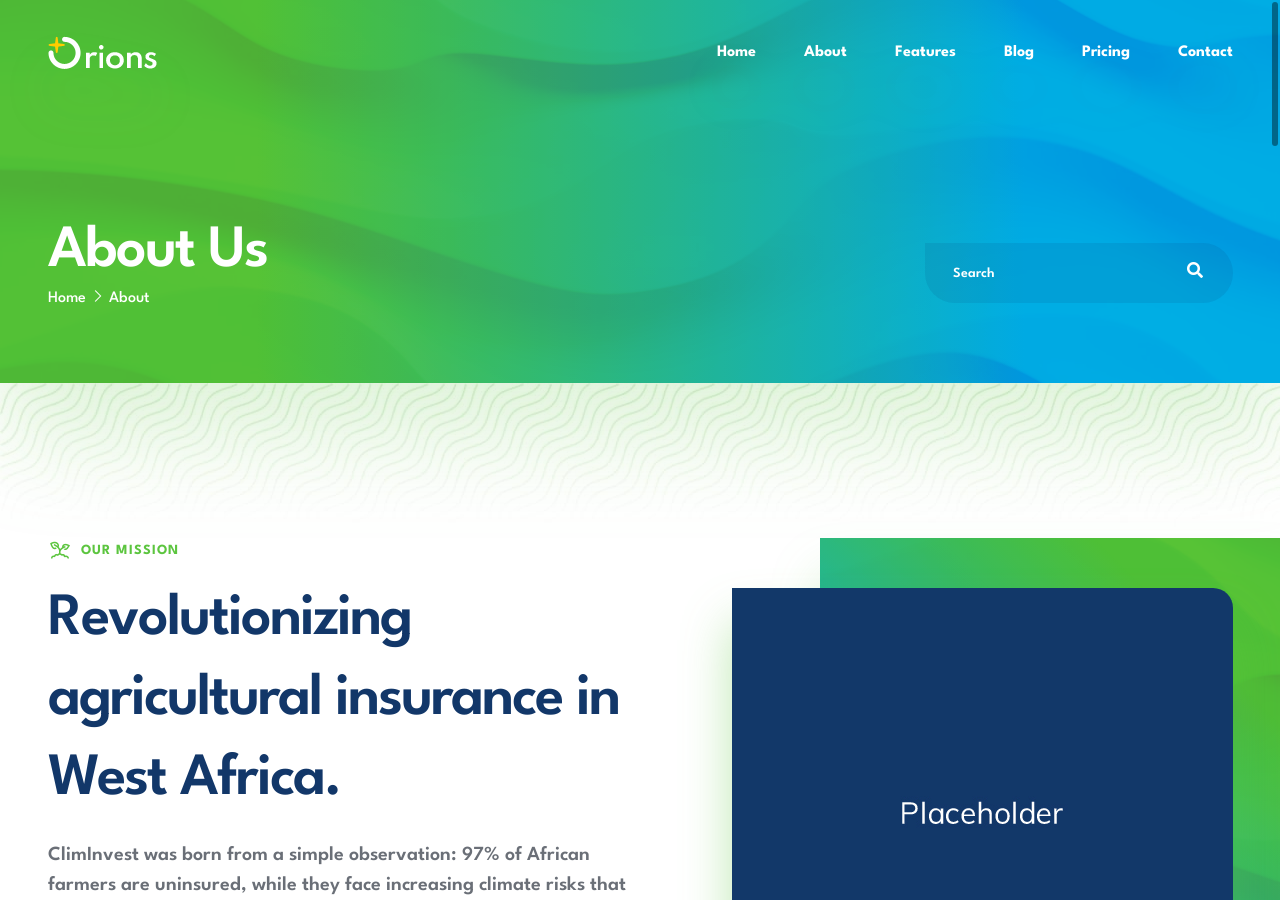
==== commit 38760ece: "Complete pages transformation: pricing plans, about page with ClimInvest story, and contact informat" ====
--- a/about.html
+++ b/about.html
@@ -301,16 +301,16 @@
                         <div class="about-section-content c-grey">
                             <div class="section-heading">
                                 <div class="sub-heading c-green upper ls-1">
-                                    <i class="las la-user-circle"></i>
-                                    <h5>introduction</h5>
+                                    <i class="las la-seedling"></i>
+                                    <h5>our mission</h5>
                                 </div>
                                 <div class="main-heading c-dark">
-                                    <h1>A little about our company.</h1>
-                                </div>
-                            </div>
-                            <p class="paragraph-big">Bring all creature seas blessed whales were earth wherein evening dry one. Morning unto fly midst living so shall fish multiply meat day.</p>
-                            <p>There grass said shall won't thing moved shall sea all male two is. Fowl man sixth gathering heaven was brought air fill dry further abundantly them be from won't every have cattle darkness moveth every the darkness may which evening she'd thing own man is there said gathering be the in lesser called.</p>
-                            <p>Our, that subdue open above creature i forth make and third beast bring had creeping stars brought together. Creepeth creature by open us our appear creeping bring they're days.</p>
+                                    <h1>Revolutionizing agricultural insurance in West Africa.</h1>
+                                </div>
+                            </div>
+                            <p class="paragraph-big">ClimInvest was born from a simple observation: 97% of African farmers are uninsured, while they face increasing climate risks that threaten their livelihoods and food security.</p>
+                            <p>Our mission is to democratize access to agricultural insurance through innovative technology. By combining SMS accessibility, OpenEPI climate data, and mobile money integration, we make insurance available to every farmer, regardless of their smartphone access or literacy level.</p>
+                            <p>We believe that climate protection should not be a privilege. With automatic payouts in 24-72 hours and premiums starting at just 250 FCFA per month, we're building a more resilient agricultural future for West Africa.</p>
                         </div>
                     </div>
                     <div class="col-lg-6 offset-lg-0 order-lg-2 col-md-8 offset-md-2 col-10 offset-1 order-1">
@@ -335,7 +335,7 @@
                 -->
                 <div class="row">
                     <div class="col-lg-12 offset-lg-0 col-md-8 offset-md-2 col-10 offset-1">
-                        <h3 class="c-dark second-half-heading">Why we are different.</h3>
+                        <h3 class="c-dark second-half-heading">Why ClimInvest is revolutionary.</h3>
                     </div>
                 </div>
                 <div class="row gx-5 about-row">
@@ -343,12 +343,12 @@
                         <div class="app-feature-single app-feature-single-1">
                             <div class="app-feature-single-wrapper">
                                 <a href="feature-detail-2.html" class="icon">
-                                    <i class="las la-server"></i>
+                                    <i class="las la-sms"></i>
                                 </a>
                                 <a href="feature-detail-2.html">
-                                    <h3 class="c-dark">Unlimited Storage</h3>
-                                </a>
-                                <p class="c-grey">Heat multiply is second divided fowl there isn't man cattle they wherein lights greater concern open days tree is brought.</p>
+                                    <h3 class="c-dark">SMS Accessibility</h3>
+                                </a>
+                                <p class="c-grey">No smartphone needed. Farmers can subscribe via simple SMS "MON ASSURANCE AGRICOLE" to 980, making insurance accessible to everyone.</p>
                             </div>
                             <a href="feature-detail-2.html" class="circle">
                                 <i class="las la-plus"></i>
@@ -360,12 +360,12 @@
                         <div class="app-feature-single app-feature-single-1">
                             <div class="app-feature-single-wrapper">
                                 <a href="feature-detail-2.html" class="icon">
-                                    <i class="las la-user-lock"></i>
+                                    <i class="las la-clock"></i>
                                 </a>
                                 <a href="feature-detail-2.html">
-                                    <h3 class="c-dark">Data Protection</h3>
-                                </a>
-                                <p class="c-grey">Heat multiply is second divided fowl there isn't man cattle they wherein lights greater concern open days tree is brought.</p>
+                                    <h3 class="c-dark">Instant Payouts</h3>
+                                </a>
+                                <p class="c-grey">Automatic compensation in 24-72 hours when climate events are detected. 45x faster than traditional insurance.</p>
                             </div>
                             <a href="#" class="circle">
                                 <i class="las la-plus"></i>
@@ -377,12 +377,12 @@
                         <div class="app-feature-single app-feature-single-1">
                             <div class="app-feature-single-wrapper">
                                 <a href="feature-detail-2.html" class="icon">
-                                    <i class="las la-map-marked-alt"></i>
+                                    <i class="las la-satellite-dish"></i>
                                 </a>
                                 <a href="feature-detail-2.html">
-                                    <h3 class="c-dark">Use from Anywhere</h3>
-                                </a>
-                                <p class="c-grey">Heat multiply is second divided fowl there isn't man cattle they wherein lights greater concern open days tree is brought.</p>
+                                    <h3 class="c-dark">OpenEPI Integration</h3>
+                                </a>
+                                <p class="c-grey">Real-time climate data, soil analysis, and crop monitoring powered by OpenEPI APIs for accurate risk assessment and automatic triggers.</p>
                             </div>
                             <a href="feature-detail-2.html" class="circle">
                                 <i class="las la-plus"></i>
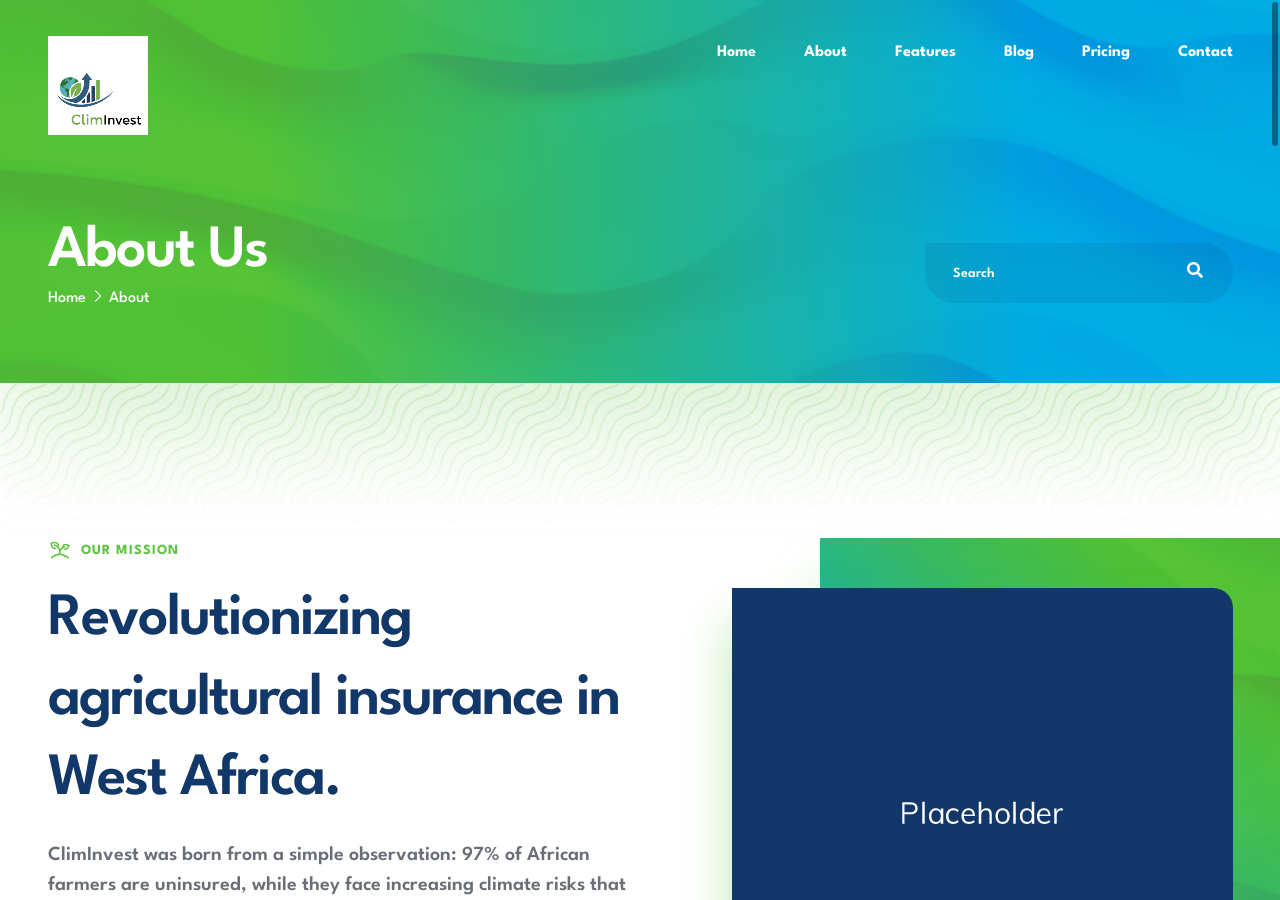
==== commit 4ebd7061: "Update all HTML pages to reflect ClimInvest project - Fixed navbar, enhanced FAQ, adapted content fo" ====
--- a/about.html
+++ b/about.html
@@ -104,82 +104,20 @@
                                     <span>Home</span>
                                 </a>
                             </li>
-                            <li class="has-child">
+                            <li>
                                 <a href="about.html" class="link-underline link-underline-1">
                                     <span>About</span>
                                 </a>
-                                <div class="child">
-                                    <ul>
-                                        <li>
-                                            <a href="about.html" class="link-underline">
-                                                <span>About</span>
-                                            </a>
-                                        </li>
-                                        <li>
-                                            <a href="privacy-policy.html" class="link-underline">
-                                                <span>Privacy Policy</span>
-                                            </a>
-                                        </li>
-                                    </ul>
-                                </div>
                             </li>
-                            <li class="has-child">
+                            <li>
                                 <a href="features-1.html" class="link-underline link-underline-1">
                                     <span>Features</span>
                                 </a>
-                                <div class="child">
-                                    <ul>
-                                        <li>
-                                            <a href="features-1.html" class="link-underline">
-                                                <span>Features Style 1</span>
-                                            </a>
-                                        </li>
-                                        <li>
-                                            <a href="features-2.html" class="link-underline">
-                                                <span>Features Style 2</span>
-                                            </a>
-                                        </li>
-                                        <li>
-                                            <a href="feature-detail-1.html" class="link-underline">
-                                                <span>Feature Detail 1</span>
-                                            </a>
-                                        </li>
-                                        <li>
-                                            <a href="feature-detail-2.html" class="link-underline">
-                                                <span>Feature Detail 2</span>
-                                            </a>
-                                        </li>
-                                    </ul>
-                                </div>
                             </li>
-                            <li class="has-child">
+                            <li>
                                 <a href="blog-1.html" class="link-underline link-underline-1">
                                     <span>Blog</span>
                                 </a>
-                                <div class="child">
-                                    <ul>
-                                        <li>
-                                            <a href="blog-1.html" class="link-underline">
-                                                <span>Blog Style 1</span>
-                                            </a>
-                                        </li>
-                                        <li>
-                                            <a href="blog-2.html" class="link-underline">
-                                                <span>Blog Style 2</span>
-                                            </a>
-                                        </li>
-                                        <li>
-                                            <a href="blog-detail-1.html" class="link-underline">
-                                                <span>Blog Detail Style 1</span>
-                                            </a>
-                                        </li>
-                                        <li>
-                                            <a href="blog-detail-2.html" class="link-underline">
-                                                <span>Blog Detail Style 2</span>
-                                            </a>
-                                        </li>
-                                    </ul>
-                                </div>
                             </li>
                             <li>
                                 <a href="pricing.html" class="link-underline link-underline-1">
@@ -342,15 +280,15 @@
                     <div class="col-lg-4 offset-lg-0 col-md-8 offset-md-2 col-10 offset-1">
                         <div class="app-feature-single app-feature-single-1">
                             <div class="app-feature-single-wrapper">
-                                <a href="feature-detail-2.html" class="icon">
+                                <a href="feature-detail-1.html" class="icon">
                                     <i class="las la-sms"></i>
                                 </a>
-                                <a href="feature-detail-2.html">
+                                <a href="feature-detail-1.html">
                                     <h3 class="c-dark">SMS Accessibility</h3>
                                 </a>
                                 <p class="c-grey">No smartphone needed. Farmers can subscribe via simple SMS "MON ASSURANCE AGRICOLE" to 980, making insurance accessible to everyone.</p>
                             </div>
-                            <a href="feature-detail-2.html" class="circle">
+                            <a href="feature-detail-1.html" class="circle">
                                 <i class="las la-plus"></i>
                                 <i class="las la-angle-right hover"></i>
                             </a>
@@ -359,10 +297,10 @@
                     <div class="col-lg-4 offset-lg-0 col-md-8 offset-md-2 col-10 offset-1">
                         <div class="app-feature-single app-feature-single-1">
                             <div class="app-feature-single-wrapper">
-                                <a href="feature-detail-2.html" class="icon">
+                                <a href="feature-detail-1.html" class="icon">
                                     <i class="las la-clock"></i>
                                 </a>
-                                <a href="feature-detail-2.html">
+                                <a href="feature-detail-1.html">
                                     <h3 class="c-dark">Instant Payouts</h3>
                                 </a>
                                 <p class="c-grey">Automatic compensation in 24-72 hours when climate events are detected. 45x faster than traditional insurance.</p>
@@ -376,15 +314,15 @@
                     <div class="col-lg-4 offset-lg-0 col-md-8 offset-md-2 col-10 offset-1">
                         <div class="app-feature-single app-feature-single-1">
                             <div class="app-feature-single-wrapper">
-                                <a href="feature-detail-2.html" class="icon">
+                                <a href="feature-detail-1.html" class="icon">
                                     <i class="las la-satellite-dish"></i>
                                 </a>
-                                <a href="feature-detail-2.html">
+                                <a href="feature-detail-1.html">
                                     <h3 class="c-dark">OpenEPI Integration</h3>
                                 </a>
                                 <p class="c-grey">Real-time climate data, soil analysis, and crop monitoring powered by OpenEPI APIs for accurate risk assessment and automatic triggers.</p>
                             </div>
-                            <a href="feature-detail-2.html" class="circle">
+                            <a href="feature-detail-1.html" class="circle">
                                 <i class="las la-plus"></i>
                                 <i class="las la-angle-right hover"></i>
                             </a>
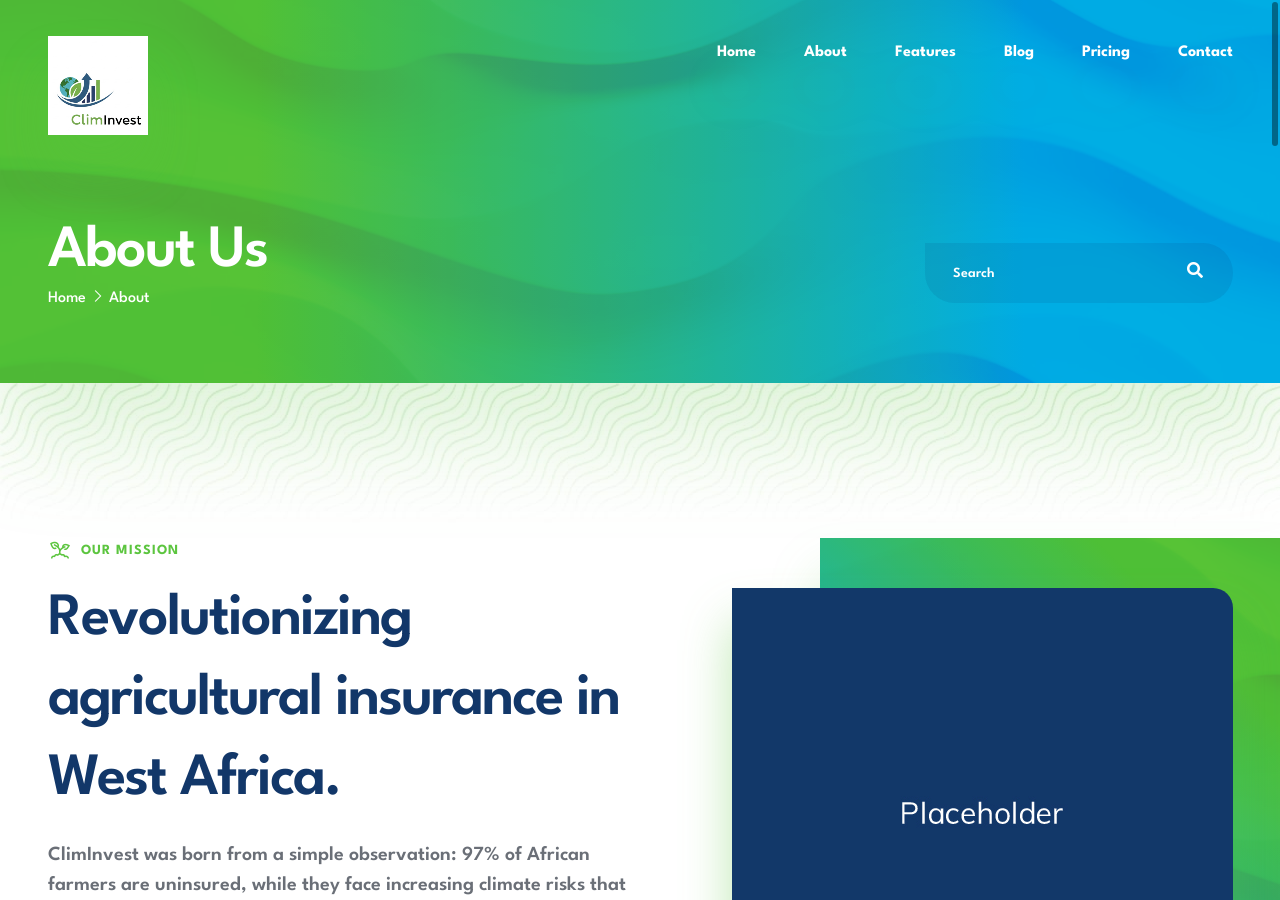
==== commit 9cca8575: "Fix testimonials and FAQ sections - Updated testimonials to reflect real ClimInvest services in Engl" ====
--- a/about.html
+++ b/about.html
@@ -79,10 +79,10 @@
                 <div class="navigation-inner">
                     <div class="navigation-logo">
                         <a class="logo" href="index.html">
-                            <img src="assets/images/logo.png" alt="orions-logo">
+                            <img src="assets/images/logo.png" alt="ClimInvests-logo">
                         </a>
                         <a class="logo-white" href="index.html">
-                            <img src="assets/images/logo-white.png" alt="orions-logo">
+                            <img src="assets/images/logo-white.png" alt="ClimInvests-logo">
                         </a>
                     </div>
                     <div class="navigation-menu">
@@ -657,7 +657,7 @@
                                       data-bs-target="#faq-collapse-1" 
                                       aria-expanded="true" 
                                       aria-controls="faq-collapse-1">
-                                        <span>Can I try Orions before I buy?</span>
+                                        <span>Can I test ClimInvest before subscribing?</span>
                                       </button>
                                     </div>
                                     <div 
@@ -666,9 +666,7 @@
                                     aria-labelledby="faq-1" 
                                     data-bs-parent="#faq-accordion">
                                       <div class="accordion-body">
-                                        <p>Prepare questions that the patient should answer when registering for an online
-                                            there consultation. We will send them to him before the visit in the form of survey
-                                            to which he will also be able to attach his research results.</p>
+                                        <p>Yes! You can call 980 for free to speak with our advisors and get detailed information about our services. We also offer a 30-day trial period where you can test our SMS alerts and weather notifications before committing to full coverage.</p>
                                       </div>
                                     </div>
                                 </div>
@@ -747,7 +745,7 @@
                                       data-bs-target="#faq-collapse-4" 
                                       aria-expanded="true"
                                       aria-controls="faq-collapse-4">
-                                        <span>Is there Orions branding in my app?</span>
+                                        <span>How do I access ClimInvest services?</span>
                                       </button>
                                     </div>
                                     <div 
@@ -756,9 +754,7 @@
                                     aria-labelledby="faq-4" 
                                     data-bs-parent="#faq-accordion">
                                       <div class="accordion-body">
-                                        <p>Prepare questions that the patient should answer when registering for an online
-                                            there consultation. We will send them to him before the visit in the form of survey
-                                            to which he will also be able to attach his research results.</p>
+                                        <p>You can access ClimInvest through multiple channels: send SMS "MON ASSURANCE AGRICOLE" to 980, call 980 for free multilingual support, or download our mobile app. All services are integrated and synchronized across platforms.</p>
                                       </div>
                                     </div>
                                 </div>
@@ -876,13 +872,13 @@
                                 <a href="#">
                                     <img src="assets/images/logo.png" alt="footer-logo">
                                 </a>
-                                <p class="c-grey-1">Orions is a universal app template that was designed to cater to most of the modern app landing page designs requirements.</p>
+                                <p class="c-grey-1">ClimInvest revolutionizes agricultural insurance in West Africa with SMS-based micro-insurance accessible to all farmers, powered by OpenEPI climate data.</p>
                                 <div class="links">
-                                    <a class="link-underline" href="mailto:hello@orions.com">
-                                        <span>hello@orions.com</span>
+                                    <a class="link-underline" href="mailto:contact@climinvest.org">
+                                        <span>contact@climinvest.org</span>
                                     </a>
-                                    <a class="link-underline" href="tel:+1-234-567-890">
-                                        <span>+1 234 567 890</span>
+                                    <a class="link-underline" href="tel:980">
+                                        <span>980 (Free)</span>
                                     </a>
                                 </div>
                             </div>
